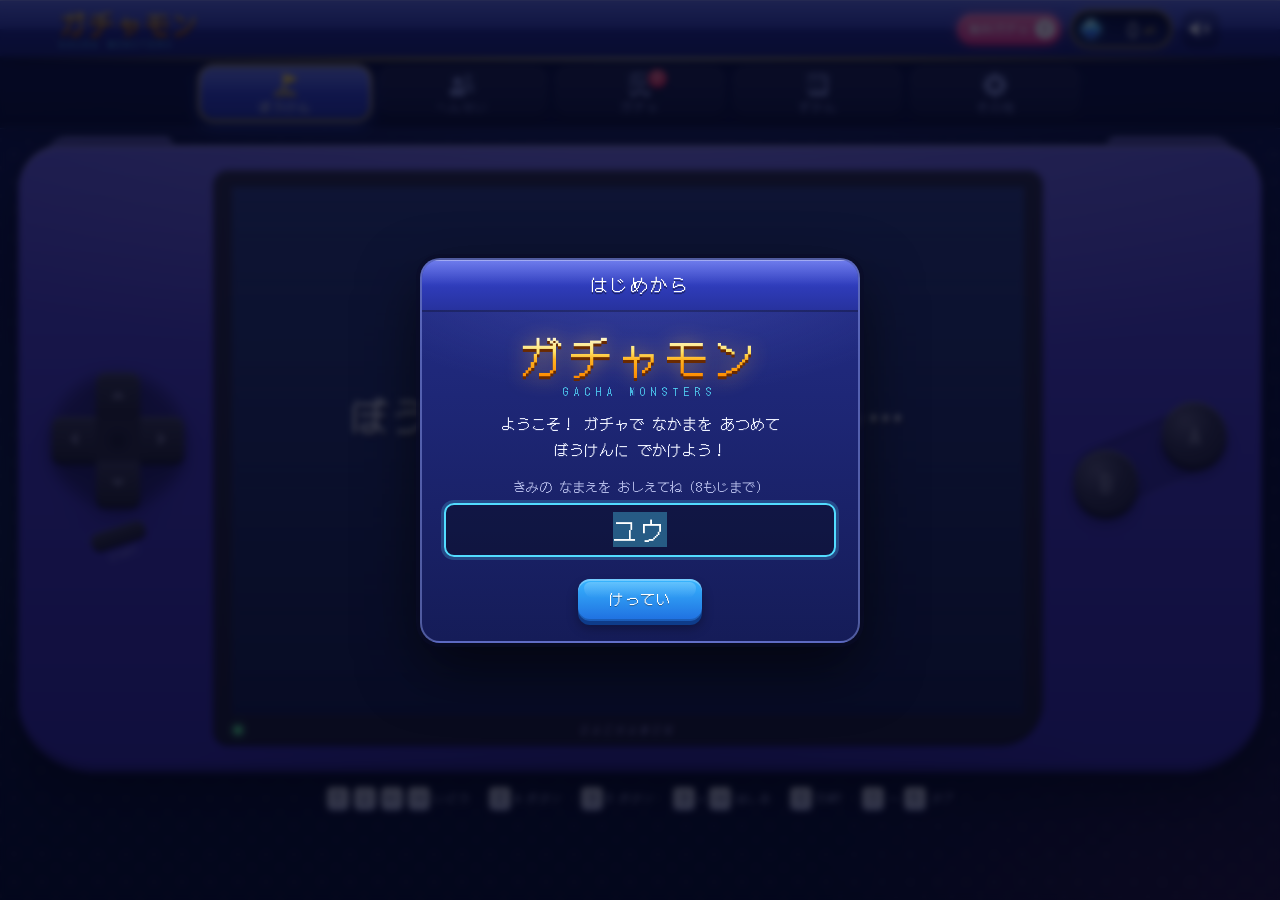
==== index.html @ e8685b11 "Add files via upload" ====
<!DOCTYPE html>
<html lang="ja">
<head>
  <meta charset="UTF-8">
  <meta name="viewport" content="width=device-width, initial-scale=1, viewport-fit=cover">
  <meta name="theme-color" content="#1a1f66">
  <title>FEVER BATTLE</title>
  <link rel="preconnect" href="https://fonts.googleapis.com">
  <link rel="preconnect" href="https://fonts.gstatic.com" crossorigin>
  <link rel="stylesheet" href="https://fonts.googleapis.com/css2?family=DotGothic16&display=swap">
  <link rel="stylesheet" href="css/base.css">
  <link rel="stylesheet" href="css/field.css">
  <link rel="stylesheet" href="css/battle.css">
  <link rel="stylesheet" href="css/gacha.css">
  <link rel="stylesheet" href="css/party.css">
  <link rel="stylesheet" href="css/dex.css">
</head>
<body>
  <div id="app">
    <!-- トップバー -->
    <header id="topbar">
      <div class="tb-logo">
        <span id="tb-title" class="tb-title">FEVER BATTLE</span>
        <span id="tb-sub" class="tb-sub"></span>
      </div>
      <div class="tb-right">
        <button id="tb-free" class="tb-free" type="button" title="無料ガチャの残り回数" hidden>無料ガチャ<b>0</b></button>
        <button id="tb-points" class="pt-pill" type="button" title="所持ポイント">
          <span class="pt-gem" aria-hidden="true"></span>
          <span class="pt-value">0</span>
          <span class="pt-unit">pt</span>
        </button>
        <button id="tb-sound" class="tb-icon-btn" type="button" title="サウンド" aria-label="サウンド"></button>
      </div>
    </header>

    <!-- タブバー -->
    <nav id="tabbar" role="tablist" aria-label="メニュー">
      <button class="tab-btn" type="button" role="tab" data-tab="adventure"><span class="tab-icon"></span><span class="tab-label">ぼうけん</span><span class="tab-badge" hidden></span></button>
      <button class="tab-btn" type="button" role="tab" data-tab="party"><span class="tab-icon"></span><span class="tab-label">へんせい</span><span class="tab-badge" hidden></span></button>
      <button class="tab-btn" type="button" role="tab" data-tab="gacha"><span class="tab-icon"></span><span class="tab-label">ガチャ</span><span class="tab-badge" hidden></span></button>
      <button class="tab-btn" type="button" role="tab" data-tab="dex"><span class="tab-icon"></span><span class="tab-label">ずかん</span><span class="tab-badge" hidden></span></button>
      <button class="tab-btn" type="button" role="tab" data-tab="settings"><span class="tab-icon"></span><span class="tab-label">その他</span><span class="tab-badge" hidden></span></button>
    </nav>

    <!-- タブパネル -->
    <main id="tabs">
      <section id="tab-adventure" class="tab-panel" data-tab="adventure" role="tabpanel" hidden>
        <div id="gba" class="gba-wide">
          <div id="screen-wrap">
            <div id="screen">
              <canvas id="field-canvas" width="240" height="160"></canvas>
              <div id="field-layer"></div>
              <div id="battle-layer" hidden></div>
              <div id="dialog-layer"></div>
              <div id="fx-layer"></div>
            </div>
          </div>
          <div id="pad">
            <div class="pad-left">
              <div class="dpad">
                <button type="button" class="dpad-btn dpad-up" data-action="up" tabindex="-1" aria-label="上"></button>
                <button type="button" class="dpad-btn dpad-left" data-action="left" tabindex="-1" aria-label="左"></button>
                <span class="dpad-center" aria-hidden="true"></span>
                <button type="button" class="dpad-btn dpad-right" data-action="right" tabindex="-1" aria-label="右"></button>
                <button type="button" class="dpad-btn dpad-down" data-action="down" tabindex="-1" aria-label="下"></button>
              </div>
              <div class="ss-buttons">
                <button type="button" class="ss-btn" data-action="start" tabindex="-1" aria-label="START"><span>START</span></button>
              </div>
            </div>
            <div class="pad-right">
              <div class="ab-buttons">
                <button type="button" class="ab-btn ab-b" data-action="b" tabindex="-1" aria-label="B">B</button>
                <button type="button" class="ab-btn ab-a" data-action="a" tabindex="-1" aria-label="A">A</button>
              </div>
            </div>
          </div>
        </div>
        <div id="gba-hint" class="gba-hint">
          <span><kbd>↑</kbd><kbd>↓</kbd><kbd>←</kbd><kbd>→</kbd> いどう</span>
          <span><kbd>Z</kbd> A ボタン</span>
          <span><kbd>X</kbd> B ボタン</span>
          <span><kbd>X</kbd>+<kbd>→</kbd> はしる</span>
          <span><kbd>C</kbd> START</span>
          <span><kbd>1</kbd>〜<kbd>5</kbd> タブ</span>
        </div>
      </section>
      <section id="tab-party" class="tab-panel" data-tab="party" role="tabpanel" hidden></section>
      <section id="tab-gacha" class="tab-panel" data-tab="gacha" role="tabpanel" hidden></section>
      <section id="tab-dex" class="tab-panel" data-tab="dex" role="tabpanel" hidden></section>
      <section id="tab-settings" class="tab-panel" data-tab="settings" role="tabpanel" hidden></section>
    </main>
  </div>

  <div id="modal-root"></div>
  <div id="toast-root" aria-live="polite"></div>
  <noscript><p class="noscript">このゲームを あそぶには JavaScript を ゆうこうに してください。</p></noscript>

  <script src="data/config.js"></script>
  <script src="data/tiles.js"></script>
  <script src="data/types.js"></script>
  <script src="data/moves.js"></script>
  <script src="data/monsters.js"></script>
  <script src="data/gacha.js"></script>
  <script src="data/trainers.js"></script>
  <script src="data/maps.js"></script>
  <script src="js/core/util.js"></script>
  <script src="js/core/events.js"></script>
  <script src="js/core/data.js"></script>
  <script src="js/core/monster.js"></script>
  <script src="js/core/state.js"></script>
  <script src="js/core/input.js"></script>
  <script src="js/core/audio.js"></script>
  <script src="js/core/ui.js"></script>
  <script src="js/core/dialog.js"></script>
  <script src="js/gfx/sprites.js"></script>
  <script src="js/gfx/tiles.js"></script>
  <script src="js/field/field.js"></script>
  <script src="js/battle/engine.js"></script>
  <script src="js/battle/battle.js"></script>
  <script src="js/gacha/gacha.js"></script>
  <script src="js/tabs/gacha.js"></script>
  <script src="js/tabs/party.js"></script>
  <script src="js/tabs/dex.js"></script>
  <script src="js/tabs/settings.js"></script>
  <script src="js/main.js"></script>
</body>
</html>
---- css/base.css ----
/* =====================================================================
   base.css — 全体レイアウト・トップバー・タブ・共通UI部品・GBA画面・メッセージ窓
   ---------------------------------------------------------------------
   他モジュール向けの共通クラス:
     .btn (.btn-primary / .btn-gold / .btn-danger / .btn-sm / .btn-lg / .btn-block / :disabled)
     .panel  .card  .section-title  .sub-title  .muted  .small  .center
     .btn-row (.wrap)  .row  .chip (.chip-ok / .chip-warn / .chip-danger)
     .segmented > .seg-btn(.is-active)  .toggle(.is-on) > .toggle-knob  .range  .input  .textarea
     .rarity-badge  .type-badge  .stars  .hp-bar  .mcard (ui.monsterCard)
     .grid-cards … カードを自動で並べるグリッド
   色トークンは :root の CSS 変数を参照してください。
   ===================================================================== */

:root {
  --font: 'DotGothic16', 'MS Gothic', 'Osaka-mono', monospace;
  --bg-0: #070b26;
  --bg-1: #0e1442;
  --bg-2: #18206a;
  --surface: rgba(28, 37, 110, 0.74);
  --surface-2: rgba(18, 24, 78, 0.82);
  --surface-hi: rgba(255, 255, 255, 0.06);
  --line: rgba(138, 156, 255, 0.22);
  --line-strong: rgba(160, 176, 255, 0.45);
  --text: #eef1ff;
  --text-dim: #b6bdea;
  --text-mute: #7f89c6;
  --gold: #ffd84d;
  --gold-2: #ffa51f;
  --cyan: #52dcff;
  --blue: #3a7bff;
  --indigo: #4b55e0;
  --pink: #ff5fa8;
  --green: #3ee08f;
  --red: #ff4f6d;
  --orange: #ff9a3c;
  --radius: 16px;
  --radius-sm: 10px;
  --shadow: 0 10px 28px rgba(0, 0, 0, 0.38);
  --topbar-h: 58px;
  --tabbar-h: 64px;
  --screen-scale: 1;
  --rainbow: linear-gradient(90deg, #ff4d6d, #ffae3a, #ffe45c, #4ef08a, #4fd8ff, #7a6bff, #ff5fd0, #ff4d6d);
  color-scheme: dark;
}

*, *::before, *::after { box-sizing: border-box; }
[hidden] { display: none !important; }

html { -webkit-text-size-adjust: 100%; }
html, body { margin: 0; min-height: 100%; }
body {
  font-family: var(--font);
  font-size: 15px;
  line-height: 1.5;
  color: var(--text);
  background-color: var(--bg-1);
  background-image:
    radial-gradient(1100px 560px at 50% -12%, rgba(104, 110, 255, 0.34), transparent 62%),
    radial-gradient(760px 480px at 100% 105%, rgba(236, 72, 153, 0.13), transparent 62%),
    radial-gradient(600px 420px at -5% 60%, rgba(82, 220, 255, 0.08), transparent 60%),
    url("data:image/svg+xml,%3Csvg xmlns='http://www.w3.org/2000/svg' width='28' height='28'%3E%3Cpath d='M14 10l4 4-4 4-4-4z' fill='%23ffffff' fill-opacity='0.045'/%3E%3Cpath d='M0 0h2v2H0zM28 0h-2v2h2zM0 28h2v-2H0zM28 28h-2v-2h2z' fill='%23ffffff' fill-opacity='0.03'/%3E%3C/svg%3E"),
    linear-gradient(180deg, #121a52 0%, #0b1036 55%, var(--bg-0) 100%);
  background-attachment: fixed;
  -webkit-font-smoothing: antialiased;
  overflow-x: hidden;
}
button, input, select, textarea { font: inherit; color: inherit; }
a { color: var(--cyan); }
::selection { background: rgba(82, 220, 255, 0.35); }
::-webkit-scrollbar { width: 10px; height: 10px; }
::-webkit-scrollbar-track { background: rgba(0, 0, 0, 0.2); }
::-webkit-scrollbar-thumb { background: rgba(140, 156, 255, 0.35); border-radius: 6px; border: 2px solid transparent; background-clip: padding-box; }

#app { min-height: 100vh; display: flex; flex-direction: column; }
#tabs { flex: 1; }

/* ---------------------------------------------------------------- トップバー */
#topbar {
  position: sticky;
  top: 0;
  z-index: 60;
  display: flex;
  align-items: center;
  justify-content: space-between;
  gap: 12px;
  height: var(--topbar-h);
  padding: 0 max(14px, calc(50% - 580px));
  background:
    linear-gradient(180deg, rgba(255, 255, 255, 0.16) 0%, rgba(255, 255, 255, 0.04) 49%, rgba(0, 0, 0, 0) 51%),
    linear-gradient(180deg, #3f4fd8 0%, #2c36a6 50%, #1f2686 51%, #191f6c 100%);
  box-shadow: inset 0 1px 0 rgba(255, 255, 255, 0.35), inset 0 -2px 0 rgba(0, 0, 0, 0.3), 0 4px 18px rgba(0, 0, 0, 0.45);
}
#topbar::after {
  content: '';
  position: absolute;
  left: 0; right: 0; bottom: -2px;
  height: 2px;
  background: linear-gradient(90deg, transparent, rgba(255, 216, 77, 0.85) 30%, rgba(255, 240, 180, 1) 50%, rgba(255, 216, 77, 0.85) 70%, transparent);
}
.tb-logo { display: flex; flex-direction: column; line-height: 1; user-select: none; }
.tb-title {
  font-size: 26px;
  letter-spacing: 2px;
  background: linear-gradient(180deg, #fffbe6 0%, #ffe46b 40%, #ffb321 58%, #ff8a00 100%);
  -webkit-background-clip: text;
  background-clip: text;
  color: transparent;
  filter: drop-shadow(0 2px 0 #6a2a00) drop-shadow(0 0 1px #2a1000);
}
.tb-sub { margin-top: 4px; font-size: 9px; letter-spacing: 4px; color: var(--cyan); opacity: 0.9; }
.tb-right { display: flex; align-items: center; gap: 10px; }
.tb-logo { position: relative; }
body.has-overrides .tb-logo::after {
  content: 'データ上書き中';
  position: absolute;
  left: calc(100% + 10px);
  top: 50%;
  transform: translateY(-50%);
  padding: 2px 8px;
  border-radius: 999px;
  font-size: 10px;
  letter-spacing: 0;
  white-space: nowrap;
  color: #ffd694;
  background: rgba(255, 170, 40, 0.18);
  border: 1px solid rgba(255, 170, 40, 0.55);
}

.pt-pill {
  position: relative;
  display: inline-flex;
  align-items: center;
  gap: 6px;
  height: 38px;
  padding: 0 14px 0 6px;
  border-radius: 999px;
  border: 2px solid rgba(255, 216, 77, 0.6);
  background: linear-gradient(180deg, #0a0f34, #161e5c);
  box-shadow: inset 0 2px 6px rgba(0, 0, 0, 0.6), 0 0 0 1px rgba(0, 0, 0, 0.45), 0 0 14px rgba(255, 216, 77, 0.18);
  color: #fff;
  cursor: pointer;
}
.pt-pill:hover { border-color: rgba(255, 230, 130, 0.9); }
.pt-gem { position: relative; display: inline-block; width: 24px; height: 24px; flex: none; }
.pt-gem::before {
  content: '';
  position: absolute;
  inset: 4px;
  transform: rotate(45deg);
  border-radius: 3px;
  background: linear-gradient(135deg, #d8f9ff 0%, #52dcff 38%, #2a6bff 72%, #1a36a0 100%);
  box-shadow: 0 0 9px rgba(82, 220, 255, 0.75), inset 0 0 0 1px rgba(255, 255, 255, 0.55);
}
.pt-gem::after {
  content: '';
  position: absolute;
  left: 8px; top: 7px;
  width: 4px; height: 4px;
  background: #fff;
  border-radius: 1px;
  opacity: 0.9;
}
.pt-gem.big { width: 40px; height: 40px; }
.pt-gem.big::before { inset: 7px; }
.pt-gem.big::after { left: 13px; top: 12px; width: 6px; height: 6px; }
.pt-value { font-size: 19px; min-width: 3ch; text-align: right; letter-spacing: 1px; font-variant-numeric: tabular-nums; text-shadow: 0 1px 0 rgba(0, 0, 0, 0.6); }
.pt-unit { font-size: 11px; color: var(--gold); }
.pt-pill.is-pop { animation: ptPop 0.5s ease-out; }
.pt-pill.is-pop .pt-gem::before { animation: gemFlash 0.7s ease-out; }
.pt-pill.is-drop { animation: ptDrop 0.4s ease-out; }
.pt-float {
  position: absolute;
  right: 12px;
  top: 100%;
  font-size: 16px;
  white-space: nowrap;
  pointer-events: none;
  text-shadow: 0 2px 0 rgba(0, 0, 0, 0.7), 0 0 6px rgba(0, 0, 0, 0.5);
  animation: ptFloat 1.15s ease-out forwards;
}
.pt-float.is-plus { color: var(--gold); }
.pt-float.is-minus { color: #ff97aa; }
@keyframes ptPop { 0% { transform: scale(1); } 28% { transform: scale(1.16); } 58% { transform: scale(0.96); } 100% { transform: scale(1); } }
@keyframes ptDrop { 0%, 100% { transform: translateX(0); } 25% { transform: translateX(-3px); } 50% { transform: translateX(3px); } 75% { transform: translateX(-2px); } }
@keyframes gemFlash { 0% { filter: brightness(1); } 30% { filter: brightness(2.2); } 100% { filter: brightness(1); } }
@keyframes ptFloat {
  0% { opacity: 0; transform: translateY(-6px) scale(0.8); }
  15% { opacity: 1; transform: translateY(2px) scale(1.12); }
  70% { opacity: 1; }
  100% { opacity: 0; transform: translateY(20px) scale(1); }
}

.tb-free {
  display: inline-flex;
  align-items: center;
  gap: 6px;
  height: 30px;
  padding: 0 6px 0 12px;
  border: 0;
  border-radius: 999px;
  font-size: 12px;
  color: #fff;
  cursor: pointer;
  background: linear-gradient(180deg, #ff7eb6, #e8338a);
  box-shadow: inset 0 1px 0 rgba(255, 255, 255, 0.45), 0 2px 0 #8a1450, 0 0 12px rgba(255, 95, 168, 0.5);
  animation: freeGlow 1.8s ease-in-out infinite;
}
.tb-free b {
  display: inline-grid;
  place-items: center;
  min-width: 20px;
  height: 20px;
  padding: 0 4px;
  border-radius: 10px;
  background: #fff;
  color: #d0206e;
  font-weight: normal;
}
@keyframes freeGlow { 0%, 100% { box-shadow: inset 0 1px 0 rgba(255, 255, 255, 0.45), 0 2px 0 #8a1450, 0 0 8px rgba(255, 95, 168, 0.35); } 50% { box-shadow: inset 0 1px 0 rgba(255, 255, 255, 0.45), 0 2px 0 #8a1450, 0 0 18px rgba(255, 95, 168, 0.8); } }

.tb-icon-btn {
  display: inline-grid;
  place-items: center;
  width: 38px;
  height: 38px;
  border: 0;
  border-radius: 12px;
  cursor: pointer;
  color: #fff;
  background: rgba(0, 0, 0, 0.25);
  box-shadow: inset 0 1px 0 rgba(255, 255, 255, 0.15), inset 0 -2px 0 rgba(0, 0, 0, 0.25);
}
.tb-icon-btn:hover { background: rgba(255, 255, 255, 0.12); }
.tb-icon-btn .px-icon { width: 22px; height: 16px; }
.tb-icon-btn.is-off { color: var(--text-mute); }

.px-icon { display: block; image-rendering: pixelated; }

/* ---------------------------------------------------------------- タブバー */
#tabbar {
  position: sticky;
  top: var(--topbar-h);
  z-index: 55;
  display: grid;
  grid-template-columns: repeat(5, 1fr);
  gap: 8px;
  padding: 8px max(12px, calc(50% - 440px));
  background: linear-gradient(180deg, rgba(14, 19, 66, 0.97), rgba(9, 13, 46, 0.97));
  border-bottom: 1px solid var(--line);
  box-shadow: 0 6px 16px rgba(0, 0, 0, 0.25);
}
.tab-btn {
  position: relative;
  display: flex;
  flex-direction: column;
  align-items: center;
  justify-content: center;
  gap: 4px;
  height: 54px;
  border: 0;
  border-radius: 14px;
  color: var(--text-mute);
  cursor: pointer;
  background: linear-gradient(180deg, rgba(255, 255, 255, 0.07), rgba(255, 255, 255, 0.02));
  box-shadow: inset 0 1px 0 rgba(255, 255, 255, 0.08), inset 0 -3px 0 rgba(0, 0, 0, 0.28);
  transition: color 0.15s, background 0.15s, transform 0.1s, filter 0.2s;
  -webkit-tap-highlight-color: transparent;
}
.tab-btn:hover { color: var(--text-dim); background: linear-gradient(180deg, rgba(255, 255, 255, 0.12), rgba(255, 255, 255, 0.04)); }
.tab-btn:active { transform: translateY(1px); }
.tab-icon { display: block; height: 24px; }
.tab-btn .px-icon { width: 24px; height: 24px; }
.tab-label { font-size: 12px; letter-spacing: 1px; line-height: 1; }
.tab-btn.is-active {
  color: #fff;
  background:
    linear-gradient(180deg, rgba(255, 255, 255, 0.22) 0%, rgba(255, 255, 255, 0) 50%),
    linear-gradient(180deg, #5063f4 0%, #3140c6 55%, #2533a6 100%);
  box-shadow: inset 0 1px 0 rgba(255, 255, 255, 0.45), inset 0 -3px 0 rgba(0, 0, 30, 0.35), 0 0 0 2px rgba(255, 216, 77, 0.85), 0 6px 16px rgba(58, 90, 255, 0.45);
}
.tab-btn.is-active .px-icon { color: var(--gold); filter: drop-shadow(0 1px 0 rgba(0, 0, 0, 0.55)); animation: iconHop 0.35s ease-out; }
.tab-btn.is-active .tab-label { text-shadow: 0 1px 0 rgba(0, 0, 0, 0.5); }
@keyframes iconHop { 0% { transform: translateY(0); } 40% { transform: translateY(-4px); } 100% { transform: translateY(0); } }
.tab-badge {
  position: absolute;
  top: 3px;
  left: calc(50% + 8px);
  min-width: 19px;
  height: 19px;
  padding: 0 5px;
  border-radius: 10px;
  font-size: 11px;
  line-height: 19px;
  text-align: center;
  color: #fff;
  background: linear-gradient(180deg, #ff6582, #e0204a);
  box-shadow: 0 0 0 2px #0d1140, 0 2px 6px rgba(0, 0, 0, 0.4);
  animation: badgeBounce 2s ease-in-out infinite;
}
@keyframes badgeBounce { 0%, 80%, 100% { transform: translateY(0); } 88% { transform: translateY(-3px); } 94% { transform: translateY(0); } }
.tab-btn.is-locked { filter: grayscale(1) brightness(0.65); opacity: 0.5; cursor: not-allowed; }
.tab-btn.is-locked:active { transform: none; }

/* ---------------------------------------------------------------- タブパネル */
.tab-panel {
  width: 100%;
  max-width: 1180px;
  margin: 0 auto;
  padding: 18px 16px 32px;
}
.tab-panel.is-active { animation: panelIn 0.22s ease-out; }
@keyframes panelIn { from { opacity: 0; } to { opacity: 1; } }
#tab-adventure { max-width: 1680px; padding-top: 16px; padding-bottom: 12px; display: flex; flex-direction: column; align-items: center; }

.coming-soon {
  display: flex;
  flex-direction: column;
  align-items: center;
  gap: 10px;
  padding: 64px 20px;
  text-align: center;
  color: var(--text-dim);
  border: 2px dashed var(--line);
  border-radius: var(--radius);
  background: rgba(255, 255, 255, 0.03);
}
.coming-soon b { font-size: 18px; font-weight: normal; color: var(--text); }
.coming-soon-icon .px-icon { width: 52px; height: 48px; color: var(--text-mute); animation: iconHop 1.6s ease-in-out infinite; }

/* ---------------------------------------------------------------- GBA 本体 */
#gba {
  --bz-t: 16px;
  --bz-x: 18px;
  --bz-b: 30px;
  position: relative;
  display: grid;
  width: max-content;
  margin: 0 auto;
  user-select: none;
  -webkit-user-select: none;
  touch-action: manipulation;
  background:
    radial-gradient(140% 90% at 50% -12%, rgba(255, 255, 255, 0.24), transparent 55%),
    radial-gradient(60% 40% at 50% 110%, rgba(0, 0, 0, 0.25), transparent 70%),
    linear-gradient(180deg, #5b50d8 0%, #4436b8 48%, #33279a 100%);
  box-shadow:
    inset 0 3px 0 rgba(255, 255, 255, 0.3),
    inset 0 -8px 0 rgba(0, 0, 0, 0.22),
    inset 0 0 0 2px rgba(0, 0, 0, 0.16),
    0 22px 50px rgba(0, 0, 0, 0.5),
    0 0 0 3px rgba(10, 8, 40, 0.55);
}
#gba.gba-wide {
  grid-template-columns: auto auto auto;
  grid-template-areas: 'left screen right';
  align-items: center;
  column-gap: 30px;
  padding: 26px 34px 28px;
  border-radius: 44px 44px 80px 80px / 44px 44px 70px 70px;
}
#gba.gba-wide #pad { display: contents; }
#gba.gba-wide #screen-wrap { grid-area: screen; }
#gba.gba-wide .pad-left { grid-area: left; }
#gba.gba-wide .pad-right { grid-area: right; }
#gba.gba-wide::before,
#gba.gba-wide::after {
  content: '';
  position: absolute;
  top: -8px;
  width: 130px;
  height: 26px;
  z-index: -1;
  background: linear-gradient(180deg, #7068e0, #3a2fa0);
  box-shadow: inset 0 2px 0 rgba(255, 255, 255, 0.35);
}
#gba.gba-wide::before { left: 26px; border-radius: 34px 14px 4px 4px; }
#gba.gba-wide::after { right: 26px; border-radius: 14px 34px 4px 4px; }

#gba.gba-narrow {
  grid-template-columns: auto;
  row-gap: 14px;
  padding: 14px 14px 20px;
  border-radius: 22px 22px 52px 22px;
}
#gba.gba-narrow #pad { display: flex; align-items: center; justify-content: space-between; padding: 2px 6px 0; }
#gba.gba-narrow .pad-left { display: flex; flex-direction: column; align-items: center; }

.pad-left { display: flex; flex-direction: column; align-items: center; }
.pad-right { display: flex; align-items: center; justify-content: center; }

/* 十字キー */
.dpad {
  position: relative;
  width: 132px;
  height: 132px;
  filter: drop-shadow(0 4px 0 #17142a) drop-shadow(0 8px 10px rgba(0, 0, 0, 0.3));
}
.dpad::before {
  content: '';
  position: absolute;
  inset: -8px;
  border-radius: 50%;
  background: radial-gradient(circle, rgba(0, 0, 0, 0.18) 55%, transparent 72%);
  z-index: -1;
}
.dpad-btn,
.dpad-center {
  position: absolute;
  width: 44px;
  height: 44px;
  padding: 0;
  border: 0;
  background: linear-gradient(180deg, #3d3a50, #26232f);
}
.dpad-btn { cursor: pointer; -webkit-tap-highlight-color: transparent; }
.dpad-up { left: 44px; top: 0; border-radius: 9px 9px 0 0; box-shadow: inset 0 2px 0 rgba(255, 255, 255, 0.14); }
.dpad-down { left: 44px; bottom: 0; border-radius: 0 0 9px 9px; }
.dpad-left { left: 0; top: 44px; border-radius: 9px 0 0 9px; box-shadow: inset 0 2px 0 rgba(255, 255, 255, 0.14); }
.dpad-right { right: 0; top: 44px; border-radius: 0 9px 9px 0; box-shadow: inset 0 2px 0 rgba(255, 255, 255, 0.14); }
.dpad-center { left: 44px; top: 44px; background: #2b2837; }
.dpad-center::after {
  content: '';
  position: absolute;
  inset: 11px;
  border-radius: 50%;
  background: radial-gradient(circle at 50% 60%, #1c1a26, #2f2c3d);
}
.dpad-btn::after {
  content: '';
  position: absolute;
  left: 50%;
  top: 50%;
  width: 0;
  height: 0;
  border: 7px solid transparent;
}
.dpad-up::after { border-bottom-color: #77738f; transform: translate(-50%, -75%); }
.dpad-down::after { border-top-color: #77738f; transform: translate(-50%, -25%); }
.dpad-left::after { border-right-color: #77738f; transform: translate(-75%, -50%); }
.dpad-right::after { border-left-color: #77738f; transform: translate(-25%, -50%); }
.dpad-btn.is-pressed,
.dpad-btn:active { background: linear-gradient(180deg, #1f1c28, #2a2735); }
.dpad-up.is-pressed::after, .dpad-up:active::after { border-bottom-color: var(--gold); }
.dpad-down.is-pressed::after, .dpad-down:active::after { border-top-color: var(--gold); }
.dpad-left.is-pressed::after, .dpad-left:active::after { border-right-color: var(--gold); }
.dpad-right.is-pressed::after, .dpad-right:active::after { border-left-color: var(--gold); }

/* A / B ボタン */
.ab-buttons { position: relative; width: 156px; height: 124px; }
.ab-buttons::before {
  content: '';
  position: absolute;
  left: -4px;
  right: -4px;
  top: 30px;
  height: 64px;
  border-radius: 40px;
  background: rgba(0, 0, 0, 0.16);
  box-shadow: inset 0 2px 4px rgba(0, 0, 0, 0.25), 0 1px 0 rgba(255, 255, 255, 0.12);
  transform: rotate(-24deg);
}
.ab-btn {
  position: absolute;
  width: 64px;
  height: 64px;
  border: 0;
  border-radius: 50%;
  cursor: pointer;
  font-size: 22px;
  color: rgba(230, 226, 255, 0.72);
  text-shadow: 0 -1px 0 rgba(0, 0, 0, 0.5);
  background: radial-gradient(circle at 36% 30%, #5f5b78 0%, #37344e 44%, #221f32 100%);
  box-shadow: 0 5px 0 #15121f, 0 9px 14px rgba(0, 0, 0, 0.38), inset 0 2px 1px rgba(255, 255, 255, 0.25);
  transition: transform 0.05s, box-shadow 0.05s;
  -webkit-tap-highlight-color: transparent;
}
.ab-a { right: 2px; top: 6px; }
.ab-b { left: 2px; bottom: 6px; }
.ab-btn.is-pressed,
.ab-btn:active { transform: translateY(4px); box-shadow: 0 1px 0 #15121f, 0 3px 6px rgba(0, 0, 0, 0.35), inset 0 2px 1px rgba(255, 255, 255, 0.15); color: var(--gold); }

/* START */
.ss-buttons { display: flex; justify-content: center; margin-top: 22px; }
.ss-btn {
  position: relative;
  width: 56px;
  height: 16px;
  padding: 0;
  border: 0;
  border-radius: 8px;
  cursor: pointer;
  background: linear-gradient(180deg, #3d3a50, #26232f);
  box-shadow: 0 3px 0 #15121f, inset 0 1px 0 rgba(255, 255, 255, 0.15);
  transform: rotate(-18deg);
}
.ss-btn span {
  position: absolute;
  left: 50%;
  top: 19px;
  transform: translateX(-50%);
  font-size: 10px;
  letter-spacing: 1px;
  color: rgba(230, 226, 255, 0.55);
}
.ss-btn.is-pressed, .ss-btn:active { transform: rotate(-18deg) translateY(2px); box-shadow: 0 1px 0 #15121f; }

/* 画面ベゼル */
#screen-wrap {
  position: relative;
  box-sizing: content-box;
  width: calc(720px * var(--screen-scale));
  height: calc(480px * var(--screen-scale));
  padding: var(--bz-t) var(--bz-x) var(--bz-b);
  overflow: hidden;
  border-radius: 14px 14px 42px 14px;
  background: linear-gradient(180deg, #2b2942, #1b192b);
  box-shadow: inset 0 2px 0 rgba(255, 255, 255, 0.09), inset 0 -2px 0 rgba(0, 0, 0, 0.4), 0 0 0 2px rgba(0, 0, 0, 0.35);
}
#screen-wrap::before {
  content: '';
  position: absolute;
  left: 20px;
  bottom: 11px;
  width: 8px;
  height: 8px;
  border-radius: 50%;
  background: #5cf08c;
  box-shadow: 0 0 6px #5cf08c, 0 0 12px rgba(92, 240, 140, 0.5);
}
#screen-wrap::after {
  content: 'GACHAMON';
  position: absolute;
  left: 0;
  right: 0;
  bottom: 6px;
  text-align: center;
  font-size: 13px;
  letter-spacing: 5px;
  font-style: italic;
  color: #8f89c9;
  pointer-events: none;
}

#screen {
  position: absolute;
  left: var(--bz-x);
  top: var(--bz-t);
  width: 720px;
  height: 480px;
  overflow: hidden;
  transform: scale(var(--screen-scale));
  transform-origin: 0 0;
  background: #000;
  color: #fff;
  font-family: var(--font);
  font-size: 32px;
  line-height: 48px;
  image-rendering: pixelated;
}
#screen canvas, #screen img { image-rendering: pixelated; }
#field-canvas { position: absolute; left: 0; top: 0; width: 720px; height: 480px; display: block; }
#field-layer { position: absolute; inset: 0; z-index: 10; pointer-events: none; }
#field-layer > * { pointer-events: auto; }
#battle-layer { position: absolute; inset: 0; z-index: 20; }
#dialog-layer { position: absolute; inset: 0; z-index: 30; pointer-events: none; }
#fx-layer { position: absolute; inset: 0; z-index: 40; pointer-events: none; }

.screen-placeholder {
  position: absolute;
  inset: 0;
  display: flex;
  flex-direction: column;
  align-items: center;
  justify-content: center;
  gap: 18px;
  font-size: 36px;
  color: #f8f8f8;
  background:
    repeating-linear-gradient(0deg, rgba(255, 255, 255, 0.04) 0 3px, transparent 3px 6px),
    linear-gradient(180deg, #283878, #101840);
  text-shadow: 3px 3px 0 #202040;
}
.screen-placeholder b { font-weight: normal; }
.screen-placeholder span { font-size: 24px; color: var(--gold); animation: blink 1s steps(2) infinite; }

/* キー操作ヒント */
.gba-hint {
  display: flex;
  flex-wrap: wrap;
  justify-content: center;
  gap: 6px 18px;
  margin-top: 14px;
  font-size: 12px;
  color: var(--text-dim);
}
.gba-hint span { display: inline-flex; align-items: center; gap: 3px; }
#gba.gba-narrow + .gba-hint { display: none; }

kbd {
  display: inline-grid;
  place-items: center;
  min-width: 22px;
  height: 22px;
  padding: 0 5px;
  margin: 0 1px;
  border-radius: 5px;
  font: inherit;
  font-size: 12px;
  line-height: 1;
  color: #202858;
  background: linear-gradient(180deg, #f6f7ff, #c8cce8);
  box-shadow: 0 2px 0 #7a82b8, inset 0 1px 0 #fff;
}

/* ---------------------------------------------------------------- メッセージウィンドウ（#screen 内 720x480 座標） */
.dlg-box {
  position: absolute;
  left: 6px;
  right: 6px;
  bottom: 6px;
  height: 138px;
  pointer-events: auto;
  cursor: pointer;
  font-family: var(--font);
  font-size: 32px;
  line-height: 48px;
}
.dlg-box[style*='width'] { right: auto; }
.dlg-text {
  position: absolute;
  inset: 0;
  padding: 15px 42px 0 36px;
  white-space: pre;
  overflow: hidden;
}
.dlg-arrow {
  position: absolute;
  right: 21px;
  bottom: 15px;
  width: 0;
  height: 0;
  border-left: 12px solid transparent;
  border-right: 12px solid transparent;
  border-top: 12px solid #e04848;
  animation: dlgArrow 0.8s steps(1) infinite;
}
@keyframes dlgArrow {
  0% { transform: translateY(0); opacity: 1; }
  40% { transform: translateY(6px); opacity: 1; }
  75% { transform: translateY(6px); opacity: 0.15; }
}

/* field: R/S 風の白地 + 青の二重枠 */
.dlg-field {
  background: #f8f8f8;
  border: 6px solid #5898d8;
  border-radius: 15px;
  box-shadow: 0 0 0 3px #283c70, inset 0 0 0 3px #b0dcf8, 0 6px 0 rgba(0, 0, 0, 0.25);
  color: #505058;
}
.dlg-field .dlg-text { color: #505058; text-shadow: 3px 0 0 #d4d4cc, 0 3px 0 #d4d4cc, 3px 3px 0 #d4d4cc; }
.dlg-field .dlg-arrow { filter: drop-shadow(3px 3px 0 #d4d4cc); }

/* battle: 暗めの枠 */
.dlg-battle {
  background: linear-gradient(180deg, #2e4a6a 0%, #213752 100%);
  border: 6px solid #3a4660;
  border-radius: 9px;
  box-shadow: 0 0 0 3px #0e121c, inset 0 0 0 3px #d8a850, inset 0 0 0 6px #1a2638;
  color: #f8f8f8;
}
.dlg-battle .dlg-text { color: #f8f8f8; text-shadow: 3px 0 0 #3a4a5c, 0 3px 0 #3a4a5c, 3px 3px 0 #3a4a5c; }
.dlg-battle .dlg-arrow { border-top-color: #f8f8f8; filter: drop-shadow(3px 3px 0 #3a4a5c); }

/* 選択肢ウィンドウ */
.dlg-choices {
  position: absolute;
  right: 6px;
  bottom: 150px;
  min-width: 204px;
  padding: 12px 36px 12px 18px;
  pointer-events: auto;
  font-family: var(--font);
  font-size: 32px;
  line-height: 48px;
  animation: dlgPop 0.12s steps(3);
}
@keyframes dlgPop { from { transform: scale(0.9); opacity: 0.4; } to { transform: none; opacity: 1; } }
.dlg-choice { display: flex; align-items: center; gap: 6px; cursor: pointer; white-space: nowrap; }
.dlg-cursor { position: relative; flex: none; width: 27px; height: 48px; font-size: 0; color: transparent; }
.dlg-choice.is-active .dlg-cursor::before {
  content: '';
  position: absolute;
  left: 3px;
  top: 12px;
  border-top: 12px solid transparent;
  border-bottom: 12px solid transparent;
  border-left: 18px solid #505058;
  filter: drop-shadow(3px 3px 0 #d4d4cc);
}
.dlg-choices.dlg-field .dlg-choice-label { color: #505058; text-shadow: 3px 0 0 #d4d4cc, 0 3px 0 #d4d4cc, 3px 3px 0 #d4d4cc; }
.dlg-choices.dlg-battle .dlg-choice-label { color: #f8f8f8; text-shadow: 3px 0 0 #3a4a5c, 0 3px 0 #3a4a5c, 3px 3px 0 #3a4a5c; }
.dlg-choices.dlg-battle .dlg-choice.is-active .dlg-cursor::before { border-left-color: #f8f8f8; filter: drop-shadow(3px 3px 0 #3a4a5c); }

/* ---------------------------------------------------------------- ボタン */
.btn {
  --btn-top: #4a58c8;
  --btn-bot: #2e3896;
  --btn-edge: #19205e;
  --btn-text: #fff;
  position: relative;
  display: inline-flex;
  align-items: center;
  justify-content: center;
  gap: 6px;
  min-height: 42px;
  padding: 8px 18px;
  border: 0;
  border-radius: 12px;
  cursor: pointer;
  color: var(--btn-text);
  text-decoration: none;
  text-align: center;
  line-height: 1.25;
  letter-spacing: 0.5px;
  white-space: nowrap;
  background: linear-gradient(180deg, var(--btn-top), var(--btn-bot));
  box-shadow: inset 0 2px 0 rgba(255, 255, 255, 0.3), inset 0 -2px 0 rgba(0, 0, 0, 0.18), 0 4px 0 var(--btn-edge), 0 7px 12px rgba(0, 0, 0, 0.32);
  text-shadow: 0 1px 0 rgba(0, 0, 0, 0.35);
  transition: transform 0.07s, box-shadow 0.07s, filter 0.15s;
  -webkit-tap-highlight-color: transparent;
  user-select: none;
}
.btn::after {
  content: '';
  position: absolute;
  left: 6px;
  right: 6px;
  top: 3px;
  height: 40%;
  border-radius: 9px 9px 14px 14px;
  background: linear-gradient(180deg, rgba(255, 255, 255, 0.22), rgba(255, 255, 255, 0));
  pointer-events: none;
}
.btn:hover { filter: brightness(1.1); }
.btn:active { transform: translateY(3px); box-shadow: inset 0 2px 0 rgba(255, 255, 255, 0.25), 0 1px 0 var(--btn-edge), 0 2px 6px rgba(0, 0, 0, 0.3); }
.btn:focus-visible { outline: 2px solid rgba(255, 255, 255, 0.7); outline-offset: 3px; }
.btn-primary { --btn-top: #38b6ff; --btn-bot: #1f6fe0; --btn-edge: #0e3c8a; }
.btn-gold { --btn-top: #ffe25c; --btn-bot: #ff9d14; --btn-edge: #a05800; --btn-text: #4a2400; text-shadow: 0 1px 0 rgba(255, 255, 255, 0.45); }
.btn-danger { --btn-top: #ff6b7f; --btn-bot: #d92646; --btn-edge: #7c0f22; }
.btn-ghost { --btn-top: rgba(255, 255, 255, 0.1); --btn-bot: rgba(255, 255, 255, 0.04); --btn-edge: rgba(0, 0, 0, 0.35); }
.btn:disabled,
.btn.disabled,
.btn[aria-disabled='true'] {
  --btn-top: #5a5f80;
  --btn-bot: #41455f;
  --btn-edge: #262839;
  --btn-text: #a4a8c4;
  cursor: not-allowed;
  filter: none;
  transform: none;
  text-shadow: none;
}
.btn:disabled::after, .btn.disabled::after { opacity: 0.3; }
.btn-sm { min-height: 32px; padding: 5px 12px; font-size: 13px; border-radius: 10px; }
.btn-lg { min-height: 54px; padding: 10px 28px; font-size: 18px; border-radius: 14px; }
.btn-block { display: flex; width: 100%; }
.btn-icon { font-size: 1.1em; }

.btn-row { display: flex; flex-wrap: wrap; gap: 10px; align-items: center; margin: 10px 0; }
.btn-row.wrap .btn { flex: 1 1 auto; }
.row { display: flex; gap: 10px; align-items: center; }

/* ---------------------------------------------------------------- パネル・カード */
.panel {
  position: relative;
  padding: 18px;
  border: 1px solid var(--line);
  border-radius: var(--radius);
  background: linear-gradient(180deg, rgba(34, 44, 128, 0.74), rgba(20, 26, 84, 0.8));
  box-shadow: inset 0 1px 0 rgba(255, 255, 255, 0.09), var(--shadow);
}
.card {
  padding: 12px;
  border: 1px solid var(--line);
  border-radius: var(--radius-sm);
  background: rgba(255, 255, 255, 0.045);
}
.section-title {
  display: flex;
  align-items: center;
  gap: 10px;
  margin: 0 0 14px;
  font-size: 17px;
  font-weight: normal;
  letter-spacing: 1px;
  color: #fff;
}
.section-icon {
  display: inline-grid;
  place-items: center;
  width: 28px;
  height: 28px;
  border-radius: 9px;
  font-size: 14px;
  color: #4a2400;
  background: linear-gradient(180deg, #ffe25c, #ff9d14);
  box-shadow: inset 0 1px 0 rgba(255, 255, 255, 0.6), 0 2px 0 #a05800;
}
.sub-title { margin: 16px 0 10px; font-size: 14px; font-weight: normal; color: var(--text-dim); letter-spacing: 1px; }
.muted { color: var(--text-mute); }
.small { font-size: 12px; }
.center { text-align: center; }
.grid-cards { display: grid; grid-template-columns: repeat(auto-fill, minmax(128px, 1fr)); gap: 14px; justify-items: center; }

.chip {
  display: inline-flex;
  align-items: center;
  gap: 4px;
  padding: 3px 10px;
  border-radius: 999px;
  font-size: 12px;
  border: 1px solid var(--line);
  background: rgba(255, 255, 255, 0.07);
  color: var(--text-dim);
}
.chip-ok { color: #a8ffd0; border-color: rgba(62, 224, 143, 0.5); background: rgba(62, 224, 143, 0.14); }
.chip-warn { color: #ffd694; border-color: rgba(255, 170, 40, 0.55); background: rgba(255, 170, 40, 0.16); }
.chip-danger { color: #ffb0bd; border-color: rgba(255, 79, 109, 0.55); background: rgba(255, 79, 109, 0.16); }

/* ---------------------------------------------------------------- フォーム */
.input,
.textarea {
  display: block;
  width: 100%;
  padding: 10px 12px;
  border: 2px solid var(--line-strong);
  border-radius: 10px;
  background: rgba(0, 0, 0, 0.35);
  color: #fff;
  font-size: 16px;
  outline: none;
  transition: border-color 0.15s, box-shadow 0.15s;
}
.input { height: 44px; }
.input:focus, .textarea:focus { border-color: var(--cyan); box-shadow: 0 0 0 3px rgba(82, 220, 255, 0.22); }
.input-lg { height: 54px; font-size: 24px; text-align: center; letter-spacing: 3px; }
.textarea { resize: vertical; min-height: 120px; }
.mono { font-family: Consolas, 'Courier New', monospace; font-size: 12px; line-height: 1.4; }
.field-label { display: block; margin: 14px 0 6px; font-size: 13px; color: var(--text-dim); }
.prompt-body .input { margin-top: 12px; }
.prompt-hint { margin: 8px 0 0; font-size: 12px; color: var(--text-mute); }

.segmented { display: inline-flex; flex: none; padding: 3px; gap: 3px; border-radius: 12px; background: rgba(0, 0, 0, 0.32); box-shadow: inset 0 1px 3px rgba(0, 0, 0, 0.5); }
.seg-btn {
  min-width: 64px;
  height: 34px;
  padding: 0 12px;
  border: 0;
  border-radius: 9px;
  cursor: pointer;
  white-space: nowrap;
  color: var(--text-dim);
  background: transparent;
}
.seg-btn:hover { color: #fff; }
.seg-btn.is-active {
  color: #fff;
  background: linear-gradient(180deg, #38b6ff, #1f6fe0);
  box-shadow: inset 0 1px 0 rgba(255, 255, 255, 0.35), 0 2px 0 #0e3c8a;
}

.toggle {
  position: relative;
  width: 58px;
  height: 32px;
  flex: none;
  border: 0;
  border-radius: 16px;
  cursor: pointer;
  background: #363c6c;
  box-shadow: inset 0 2px 4px rgba(0, 0, 0, 0.5);
  transition: background 0.18s;
}
.toggle-knob {
  position: absolute;
  top: 4px;
  left: 4px;
  width: 24px;
  height: 24px;
  border-radius: 50%;
  background: linear-gradient(180deg, #fff, #d8dcf0);
  box-shadow: 0 2px 4px rgba(0, 0, 0, 0.4);
  transition: transform 0.18s cubic-bezier(0.3, 1.4, 0.5, 1);
}
.toggle.is-on { background: linear-gradient(180deg, #45e89a, #1fae67); }
.toggle.is-on .toggle-knob { transform: translateX(26px); }

.range { width: 100%; accent-color: var(--cyan); cursor: pointer; }
.range:disabled { opacity: 0.4; cursor: not-allowed; }

/* ---------------------------------------------------------------- モーダル */
#modal-root { position: relative; z-index: 1000; }
.modal-backdrop {
  position: fixed;
  inset: 0;
  z-index: 1000;
  display: grid;
  place-items: center;
  padding: 16px;
  background: rgba(4, 6, 26, 0.72);
  backdrop-filter: blur(3px);
  animation: fadeIn 0.18s ease-out;
}
.modal-backdrop.is-closing { animation: fadeOut 0.18s ease-in forwards; pointer-events: none; }
.modal-backdrop.is-closing .modal { animation: modalOut 0.18s ease-in forwards; }
.modal {
  position: relative;
  display: flex;
  flex-direction: column;
  width: min(440px, 100%);
  max-height: calc(100vh - 32px);
  overflow: hidden;
  border: 2px solid rgba(160, 176, 255, 0.42);
  border-radius: 20px;
  background:
    radial-gradient(120% 60% at 50% 0%, rgba(120, 130, 255, 0.25), transparent 60%),
    linear-gradient(180deg, #232d88 0%, #151c58 100%);
  box-shadow: 0 0 0 4px rgba(10, 12, 40, 0.6), 0 24px 60px rgba(0, 0, 0, 0.6), inset 0 1px 0 rgba(255, 255, 255, 0.16);
  animation: modalPop 0.28s cubic-bezier(0.2, 1.4, 0.4, 1);
}
.modal-wide { width: min(760px, 100%); }
.modal-header {
  position: relative;
  display: flex;
  align-items: center;
  justify-content: center;
  min-height: 50px;
  padding: 10px 48px;
  background:
    linear-gradient(180deg, rgba(255, 255, 255, 0.2) 0%, rgba(255, 255, 255, 0) 50%),
    linear-gradient(180deg, #4b5ce8, #2e3bb8 55%, #27329e);
  box-shadow: inset 0 1px 0 rgba(255, 255, 255, 0.35), 0 2px 0 rgba(0, 0, 0, 0.25);
}
.modal-title { margin: 0; font-size: 18px; font-weight: normal; letter-spacing: 2px; color: #fff; text-shadow: 0 2px 0 rgba(0, 0, 0, 0.4); text-align: center; }
.modal-close {
  position: absolute;
  right: 10px;
  top: 50%;
  width: 32px;
  height: 32px;
  transform: translateY(-50%);
  border: 0;
  border-radius: 50%;
  cursor: pointer;
  font-size: 20px;
  line-height: 1;
  color: #fff;
  background: rgba(0, 0, 0, 0.28);
}
.modal-close:hover { background: rgba(0, 0, 0, 0.45); }
.modal-close-float { top: 10px; transform: none; z-index: 2; }
.modal-body { padding: 20px 22px 6px; overflow: auto; }
.modal-text { margin: 0; white-space: pre-wrap; line-height: 1.75; color: var(--text); }
.modal-footer { display: flex; flex-wrap: wrap; justify-content: center; gap: 12px; padding: 16px 22px 20px; }
.modal-footer .btn { min-width: 124px; }
@keyframes fadeIn { from { opacity: 0; } to { opacity: 1; } }
@keyframes fadeOut { from { opacity: 1; } to { opacity: 0; } }
@keyframes modalPop { from { opacity: 0; transform: scale(0.86) translateY(10px); } to { opacity: 1; transform: none; } }
@keyframes modalOut { to { opacity: 0; transform: scale(0.94); } }

/* ニューゲーム・プレゼント・ログボ */
.newgame-body { text-align: center; }
.newgame-logo { display: flex; flex-direction: column; align-items: center; margin: 4px 0 14px; line-height: 1; }
.logo-main {
  font-size: 44px;
  letter-spacing: 4px;
  background: linear-gradient(180deg, #fffbe6 0%, #ffe46b 40%, #ffb321 58%, #ff8a00 100%);
  -webkit-background-clip: text;
  background-clip: text;
  color: transparent;
  filter: drop-shadow(0 3px 0 #6a2a00) drop-shadow(0 0 10px rgba(255, 190, 60, 0.45));
  animation: logoFloat 2.4s ease-in-out infinite;
}
.logo-sub { margin-top: 8px; font-size: 11px; letter-spacing: 6px; color: var(--cyan); }
@keyframes logoFloat { 0%, 100% { transform: translateY(0); } 50% { transform: translateY(-4px); } }
.gift-body { text-align: center; }
.gift-title { margin: 6px 0 12px; font-size: 22px; color: #fff; }
.gift-title b {
  font-weight: normal;
  font-size: 30px;
  color: var(--gold);
  text-shadow: 0 2px 0 #8a4a00, 0 0 12px rgba(255, 200, 60, 0.6);
}
.welcome-art { display: flex; justify-content: center; align-items: flex-end; gap: 16px; height: 86px; margin-bottom: 4px; }
.capsule {
  --cap: #ff5f7e;
  position: relative;
  width: 46px;
  height: 56px;
  border-radius: 50% / 46%;
  background:
    radial-gradient(circle at 34% 24%, rgba(255, 255, 255, 0.95) 0 4px, transparent 5px),
    linear-gradient(180deg, rgba(200, 240, 255, 0.75) 0%, rgba(160, 220, 255, 0.5) 48%, var(--cap) 48%, var(--cap) 100%);
  box-shadow: inset 0 0 0 3px rgba(0, 0, 0, 0.18), inset 0 -8px 0 rgba(0, 0, 0, 0.18), 0 6px 0 rgba(0, 0, 0, 0.3);
  animation: capsuleHop 1.3s ease-in-out infinite;
}
.capsule::after {
  content: '';
  position: absolute;
  left: 0;
  right: 0;
  top: calc(48% - 2px);
  height: 4px;
  background: rgba(0, 0, 0, 0.18);
}
.capsule.c2 { --cap: #4f8dff; animation-delay: 0.18s; height: 64px; width: 52px; }
.capsule.c3 { --cap: #ffc233; animation-delay: 0.36s; }
@keyframes capsuleHop { 0%, 100% { transform: translateY(0) rotate(0); } 30% { transform: translateY(-16px) rotate(-6deg); } 55% { transform: translateY(0) rotate(4deg); } }
.bonus-days { display: inline-block; padding: 3px 14px; border-radius: 999px; font-size: 13px; color: #4a2400; background: linear-gradient(180deg, #ffe25c, #ff9d14); }
.bonus-amount { display: flex; align-items: center; justify-content: center; gap: 8px; margin: 12px 0; }
.bonus-amount b { font-weight: normal; font-size: 40px; color: var(--gold); text-shadow: 0 3px 0 #8a4a00, 0 0 14px rgba(255, 200, 60, 0.6); animation: ptPop 0.6s ease-out 0.2s both; }
.bonus-amount small { font-size: 16px; color: var(--gold); }

/* ---------------------------------------------------------------- トースト */
#toast-root {
  position: fixed;
  left: 50%;
  top: calc(var(--topbar-h) + 72px);
  z-index: 1100;
  display: flex;
  flex-direction: column;
  align-items: center;
  gap: 8px;
  width: max-content;
  max-width: calc(100vw - 24px);
  transform: translateX(-50%);
  pointer-events: none;
}
.toast {
  display: flex;
  align-items: center;
  gap: 10px;
  max-width: 100%;
  padding: 8px 18px 8px 8px;
  border: 1px solid var(--line-strong);
  border-radius: 999px;
  background: rgba(14, 18, 62, 0.96);
  box-shadow: 0 10px 26px rgba(0, 0, 0, 0.5), inset 0 1px 0 rgba(255, 255, 255, 0.1);
  pointer-events: auto;
  cursor: pointer;
  animation: toastIn 0.3s cubic-bezier(0.2, 1.3, 0.4, 1);
}
.toast-icon {
  display: grid;
  place-items: center;
  flex: none;
  width: 26px;
  height: 26px;
  border-radius: 50%;
  font-size: 14px;
  color: #fff;
  background: var(--blue);
  box-shadow: inset 0 1px 0 rgba(255, 255, 255, 0.4);
}
.toast-success .toast-icon { background: #22b86f; }
.toast-warn .toast-icon { background: #f39a12; }
.toast-error .toast-icon { background: #e02d4c; }
.toast-success { border-color: rgba(62, 224, 143, 0.5); }
.toast-warn { border-color: rgba(255, 170, 40, 0.55); }
.toast-error { border-color: rgba(255, 79, 109, 0.6); }
.toast-msg { white-space: pre-wrap; }
.toast.is-leaving { animation: toastOut 0.26s ease-in forwards; }
@keyframes toastIn { from { opacity: 0; transform: translateY(-12px) scale(0.92); } to { opacity: 1; transform: none; } }
@keyframes toastOut { to { opacity: 0; transform: translateY(-8px) scale(0.96); } }

/* ---------------------------------------------------------------- バッジ類 */
.rarity-badge {
  --rarity-color: #8890a0;
  display: inline-flex;
  align-items: center;
  justify-content: center;
  min-width: 32px;
  height: 20px;
  padding: 0 7px;
  border-radius: 6px;
  font-size: 12px;
  line-height: 1;
  letter-spacing: 0.5px;
  color: #fff;
  background: linear-gradient(180deg,
    color-mix(in srgb, var(--rarity-color) 60%, white) 0%,
    var(--rarity-color) 52%,
    color-mix(in srgb, var(--rarity-color) 72%, black) 100%);
  box-shadow: 0 0 0 1px rgba(0, 0, 0, 0.5), 0 0 8px color-mix(in srgb, var(--rarity-glow, #fff) 55%, transparent), inset 0 1px 0 rgba(255, 255, 255, 0.5);
  text-shadow: 0 1px 0 rgba(0, 0, 0, 0.55);
}
.rarity-badge.is-rainbow {
  background: var(--rainbow);
  background-size: 200% 100%;
  animation: rainbowShift 2.4s linear infinite;
}
@keyframes rainbowShift { from { background-position: 0% 50%; } to { background-position: 200% 50%; } }

.type-badge {
  display: inline-flex;
  align-items: center;
  height: 20px;
  padding: 0 8px;
  border-radius: 999px;
  font-size: 11px;
  line-height: 1;
  color: #fff;
  white-space: nowrap;
  background: linear-gradient(180deg, color-mix(in srgb, var(--type-color, #888) 78%, white), var(--type-color, #888) 60%);
  box-shadow: inset 0 -1px 0 rgba(0, 0, 0, 0.25), 0 0 0 1px rgba(0, 0, 0, 0.4);
  text-shadow: 0 1px 1px rgba(0, 0, 0, 0.7);
}

.stars { display: inline-flex; gap: 1px; font-size: 13px; line-height: 1; }
.star { color: rgba(255, 255, 255, 0.2); }
.star.on { color: var(--gold); text-shadow: 0 0 6px rgba(255, 200, 40, 0.75); }

.hp-bar { display: flex; align-items: center; gap: 3px; width: 100%; }
.hp-label {
  flex: none;
  padding: 1px 3px;
  border-radius: 3px;
  font-size: 9px;
  line-height: 1.1;
  color: #f8d030;
  background: #3a3a48;
}
.hp-track {
  position: relative;
  flex: 1;
  height: 9px;
  overflow: hidden;
  border: 2px solid #262632;
  border-radius: 4px;
  background: #4c4c5c;
}
.hp-fill {
  display: block;
  height: 100%;
  background: #58d080;
  box-shadow: inset 0 2px 0 rgba(255, 255, 255, 0.35), inset 0 -2px 0 rgba(0, 0, 0, 0.18);
  transition: width 0.4s ease-out, background 0.3s;
}
.hp-mid .hp-fill { background: #f8c030; }
.hp-low .hp-fill { background: #f05050; }

/* ---------------------------------------------------------------- モンスターカード */
.mcard {
  --rarity-color: #6b7280;
  --rarity-glow: #9ca3af;
  --mc-w: 128px;
  position: relative;
  display: flex;
  flex-direction: column;
  gap: 6px;
  width: var(--mc-w);
  min-width: 0;
}
.mcard-s { --mc-w: 88px; }
.mcard-m { --mc-w: 128px; }
.mcard-l { --mc-w: 192px; }
.mcard-frame {
  position: relative;
  padding: 3px;
  border-radius: 13px;
  background: linear-gradient(155deg,
    color-mix(in srgb, var(--rarity-color) 55%, white) 0%,
    var(--rarity-color) 38%,
    color-mix(in srgb, var(--rarity-color) 62%, black) 100%);
  box-shadow: 0 0 14px color-mix(in srgb, var(--rarity-glow) 42%, transparent), 0 4px 10px rgba(0, 0, 0, 0.4);
  transition: transform 0.12s, filter 0.12s, box-shadow 0.12s;
}
.mcard-art {
  position: relative;
  display: grid;
  place-items: center;
  aspect-ratio: 1 / 1;
  overflow: hidden;
  border-radius: 10px;
  background:
    radial-gradient(circle at 50% 42%, color-mix(in srgb, var(--rarity-glow) 38%, transparent) 0%, transparent 64%),
    repeating-linear-gradient(135deg, rgba(255, 255, 255, 0.035) 0 6px, transparent 6px 12px),
    linear-gradient(180deg, #26327e, #131948);
}
.mcard-art::after {
  content: '';
  position: absolute;
  left: 12%;
  right: 12%;
  bottom: 9%;
  height: 12%;
  border-radius: 50%;
  background: radial-gradient(closest-side, rgba(0, 0, 0, 0.35), transparent);
  pointer-events: none;
}
.mcard-img {
  position: relative;
  z-index: 1;
  width: 82%;
  height: 82%;
  object-fit: contain;
  image-rendering: pixelated;
  filter: drop-shadow(0 3px 0 rgba(0, 0, 0, 0.3));
}
.mcard-img.is-flip { transform: scaleX(-1); }
.mcard-img.is-silhouette { filter: brightness(0) drop-shadow(0 0 2px rgba(160, 180, 255, 0.5)); }
.mcard-ph {
  --ph-a: #8890b0;
  --ph-b: #555a80;
  position: relative;
  z-index: 1;
  display: grid;
  place-items: center;
  width: 64%;
  height: 64%;
  border-radius: 44% 44% 38% 38%;
  font-size: calc(var(--mc-w) * 0.26);
  color: #fff;
  text-shadow: 0 2px 0 rgba(0, 0, 0, 0.35);
  background: radial-gradient(circle at 34% 28%, color-mix(in srgb, var(--ph-a) 55%, white) 0%, var(--ph-a) 45%, var(--ph-b) 100%);
  box-shadow: inset 0 -6px 0 rgba(0, 0, 0, 0.2), 0 4px 0 rgba(0, 0, 0, 0.25);
}
.mcard-ph.is-silhouette { background: #05060f; color: transparent; text-shadow: none; box-shadow: 0 0 3px rgba(160, 180, 255, 0.5); }
.mcard-ph.is-unknown { background: rgba(255, 255, 255, 0.07); border: 2px dashed rgba(255, 255, 255, 0.22); color: rgba(255, 255, 255, 0.4); box-shadow: none; }
.mcard .rarity-badge { position: absolute; left: 5px; top: 5px; z-index: 2; }
.mcard-s .rarity-badge { min-width: 24px; height: 16px; padding: 0 4px; font-size: 10px; left: 3px; top: 3px; }
.mcard-badge {
  position: absolute;
  right: 4px;
  top: 4px;
  z-index: 3;
  padding: 2px 6px;
  border-radius: 6px;
  font-size: 11px;
  line-height: 1.2;
  color: #fff;
  background: linear-gradient(180deg, #ff6582, #e0204a);
  box-shadow: 0 2px 0 #7a0d24, 0 0 8px rgba(255, 80, 120, 0.6);
  animation: newPulse 1.2s ease-in-out infinite;
}
@keyframes newPulse { 0%, 100% { transform: scale(1); } 50% { transform: scale(1.1); } }
.mcard-lv {
  position: absolute;
  left: 6px;
  bottom: 4px;
  z-index: 2;
  font-size: 12px;
  color: #fff;
  text-shadow: 0 1px 0 #000, 1px 0 0 #000, 0 0 3px #000;
}
.mcard-info { display: flex; flex-direction: column; align-items: center; gap: 4px; min-width: 0; text-align: center; }
.mcard-name { max-width: 100%; overflow: hidden; font-size: 14px; line-height: 1.3; white-space: nowrap; text-overflow: ellipsis; }
.mcard-s .mcard-name { font-size: 12px; }
.mcard-l .mcard-name { font-size: 17px; }
.mcard-types { display: flex; flex-wrap: wrap; justify-content: center; gap: 3px; }
.mcard-s .stars { font-size: 10px; }
.mcard.is-clickable { cursor: pointer; }
.mcard.is-clickable:hover .mcard-frame { transform: translateY(-3px); filter: brightness(1.12); }
.mcard.is-clickable:active .mcard-frame { transform: translateY(0) scale(0.98); }
.mcard.is-clickable:focus-visible { outline: none; }
.mcard.is-clickable:focus-visible .mcard-frame { outline: 3px solid var(--cyan); outline-offset: 2px; }
.mcard.is-selected .mcard-frame { outline: 3px solid var(--gold); outline-offset: 2px; box-shadow: 0 0 20px rgba(255, 216, 77, 0.65), 0 4px 10px rgba(0, 0, 0, 0.4); }
.mcard.is-fainted .mcard-art > * { filter: grayscale(1) brightness(0.55); }
.mcard.is-unknown .mcard-frame { background: linear-gradient(180deg, #3b4174, #262a52); box-shadow: 0 4px 10px rgba(0, 0, 0, 0.35); }
.mcard.is-unknown .mcard-name { color: var(--text-mute); }
.mcard.is-rainbow .mcard-frame {
  background: var(--rainbow);
  background-size: 200% 100%;
  animation: rainbowShift 2.6s linear infinite;
  box-shadow: 0 0 18px rgba(255, 120, 220, 0.55), 0 4px 10px rgba(0, 0, 0, 0.4);
}
.mcard.is-rainbow .mcard-art {
  background:
    radial-gradient(circle at 50% 42%, rgba(255, 220, 250, 0.4) 0%, transparent 64%),
    conic-gradient(from 0deg at 50% 45%, rgba(255, 90, 140, 0.14), rgba(255, 220, 90, 0.14), rgba(90, 240, 160, 0.14), rgba(90, 200, 255, 0.14), rgba(190, 110, 255, 0.14), rgba(255, 90, 140, 0.14)),
    linear-gradient(180deg, #2e2a7e, #171448);
}

/* ---------------------------------------------------------------- 開発パネル */
.dev-panel {
  position: fixed;
  right: 12px;
  bottom: 12px;
  z-index: 1200;
  display: flex;
  flex-direction: column;
  width: min(480px, calc(100vw - 24px));
  max-height: 38vh;
  border: 1px solid #e0a020;
  border-radius: 10px;
  background: rgba(10, 12, 28, 0.96);
  box-shadow: 0 10px 30px rgba(0, 0, 0, 0.55);
  font-size: 12px;
  line-height: 1.45;
}
.dev-panel.has-error { border-color: var(--red); }
.dev-head { display: flex; align-items: center; gap: 6px; padding: 6px 8px 6px 12px; border-bottom: 1px solid rgba(255, 255, 255, 0.1); }
.dev-title { flex: 1; color: #ffd28a; }
.dev-panel.has-error .dev-title { color: #ff9aac; }
.dev-count { font-weight: normal; padding: 0 6px; border-radius: 8px; background: rgba(255, 255, 255, 0.12); }
.dev-btn { width: 24px; height: 24px; border: 0; border-radius: 6px; cursor: pointer; color: #fff; background: rgba(255, 255, 255, 0.1); }
.dev-list { margin: 0; padding: 6px 10px 8px; overflow: auto; list-style: none; }
.dev-list li { display: flex; gap: 8px; padding: 3px 0; border-bottom: 1px dashed rgba(255, 255, 255, 0.07); }
.dev-lv { flex: none; width: 38px; font-size: 10px; text-align: center; border-radius: 4px; height: 17px; line-height: 17px; }
.dev-error .dev-lv { background: #c0203c; }
.dev-warn .dev-lv { background: #a06a08; }
.dev-info .dev-lv { background: #28508a; }
.dev-text { word-break: break-all; color: #dfe3ff; }
.dev-panel.is-collapsed .dev-list { display: none; }

/* ---------------------------------------------------------------- その他タブ */
.settings-grid { display: grid; grid-template-columns: repeat(auto-fit, minmax(min(360px, 100%), 1fr)); gap: 16px; align-items: start; }
.settings-section p { margin: 0 0 10px; font-size: 13px; line-height: 1.7; }
.setting-row { display: flex; align-items: center; justify-content: space-between; gap: 14px; padding: 12px 0; border-top: 1px solid rgba(255, 255, 255, 0.07); }
.setting-row:first-of-type { border-top: 0; padding-top: 4px; }
.setting-row.is-stack { flex-direction: column; align-items: stretch; gap: 10px; }
.setting-row.is-stack .setting-control { justify-content: flex-start; }
.setting-row.is-stack .speed-wrap { align-items: stretch; }
.setting-row.is-stack .speed-preview { max-width: none; }
.setting-row.is-stack .segmented { align-self: flex-start; }
.setting-label { display: flex; flex-direction: column; min-width: 7em; }
.setting-label small { font-size: 11px; color: var(--text-mute); }
.setting-control { display: flex; justify-content: flex-end; flex: 1; min-width: 0; }
.speed-wrap { display: flex; flex-direction: column; align-items: flex-end; gap: 8px; width: 100%; }
.speed-preview {
  width: 100%;
  max-width: 300px;
  min-height: 38px;
  padding: 6px 12px;
  border: 3px solid #5898d8;
  border-radius: 9px;
  box-shadow: 0 0 0 2px #283c70, inset 0 0 0 2px #b0dcf8;
  background: #f8f8f8;
  color: #505058;
  font-size: 14px;
  text-shadow: 1px 1px 0 #d4d4cc;
}
.range-wrap { display: flex; align-items: center; gap: 10px; width: 100%; max-width: 300px; }
.range-value { min-width: 3.5em; text-align: right; color: var(--text-dim); }
.player-card { display: flex; align-items: center; gap: 14px; }
.player-avatar {
  flex: none;
  width: 64px;
  height: 64px;
  border-radius: 16px;
  background:
    radial-gradient(circle at 50% 36%, #f8d0a8 0 14px, transparent 15px),
    radial-gradient(ellipse 22px 12px at 50% 26%, #e04040 0 99%, transparent),
    radial-gradient(ellipse 26px 20px at 50% 88%, #e04040 0 99%, transparent),
    linear-gradient(180deg, #3a7bff, #1f3fa0);
  box-shadow: inset 0 0 0 3px rgba(255, 255, 255, 0.25), 0 4px 10px rgba(0, 0, 0, 0.35);
  image-rendering: pixelated;
}
.player-info { flex: 1; min-width: 0; }
.player-name-row { display: flex; flex-wrap: wrap; align-items: center; gap: 10px; }
.player-name { font-weight: normal; font-size: 22px; color: #fff; }
.player-meta { display: flex; flex-wrap: wrap; gap: 4px 14px; margin-top: 6px; font-size: 12px; color: var(--text-dim); }
.player-meta b { font-weight: normal; color: #fff; }
.stat-grid { display: grid; grid-template-columns: repeat(auto-fill, minmax(118px, 1fr)); gap: 8px; }
.stat-tile { display: flex; flex-direction: column; gap: 2px; padding: 8px 10px; border-radius: 10px; background: rgba(0, 0, 0, 0.22); border: 1px solid rgba(255, 255, 255, 0.06); }
.stat-label { font-size: 11px; color: var(--text-mute); }
.stat-value { font-size: 18px; color: #fff; }
.stat-value small { margin-left: 3px; font-size: 11px; color: var(--text-dim); }
.danger-zone {
  display: flex;
  align-items: center;
  justify-content: space-between;
  gap: 12px;
  margin-top: 16px;
  padding: 12px 14px;
  border: 1px solid rgba(255, 79, 109, 0.4);
  border-radius: 12px;
  background: rgba(255, 79, 109, 0.08);
}
.danger-zone b { display: block; font-weight: normal; color: #ffb0bd; }
.danger-zone small { color: var(--text-mute); font-size: 12px; }
.override-box { display: flex; flex-direction: column; align-items: flex-start; gap: 8px; margin: 6px 0 4px; padding: 10px 12px; border-radius: 12px; background: rgba(0, 0, 0, 0.2); }
.override-box.is-active { border: 1px solid rgba(255, 170, 40, 0.45); background: rgba(255, 170, 40, 0.07); }
.override-status { display: flex; flex-wrap: wrap; align-items: center; gap: 8px; }
.help-table { width: 100%; border-collapse: collapse; font-size: 13px; }
.help-table th, .help-table td { padding: 8px 6px; border-top: 1px solid rgba(255, 255, 255, 0.07); text-align: left; vertical-align: middle; font-weight: normal; }
.help-table tr:first-child th, .help-table tr:first-child td { border-top: 0; }
.help-table th { width: 7.5em; color: var(--text-dim); white-space: nowrap; }
.keys { display: inline-flex; flex-wrap: wrap; gap: 3px; }
.help-desc { margin-top: 4px; font-size: 12px; color: var(--text-mute); }
.about { grid-column: 1 / -1; padding: 10px 4px; text-align: center; font-size: 13px; color: var(--text-dim); }
.about b { font-weight: normal; color: #fff; }
.report-summary { display: flex; flex-wrap: wrap; gap: 6px; margin-bottom: 12px; }
.report-list { margin: 0 0 12px; padding: 0; list-style: none; font-size: 12px; line-height: 1.55; }
.report-list li { padding: 5px 8px 5px 12px; margin-bottom: 4px; border-left: 3px solid; border-radius: 4px; background: rgba(0, 0, 0, 0.22); word-break: break-all; }
.report-list.is-error li { border-color: var(--red); }
.report-list.is-warn li { border-color: var(--orange); }

/* ---------------------------------------------------------------- 共通アニメ */
@keyframes blink { 0% { opacity: 1; } 50% { opacity: 0; } }

.noscript { padding: 40px; text-align: center; }

/* ---------------------------------------------------------------- 狭い画面 */
@media (max-width: 720px) {
  :root { --topbar-h: 52px; }
  #tabs { padding-bottom: calc(var(--tabbar-h) + env(safe-area-inset-bottom, 0px)); }
  #topbar { padding: 0 10px; gap: 8px; }
  .tb-title { font-size: 21px; letter-spacing: 1px; }
  .tb-sub { font-size: 8px; letter-spacing: 2px; }
  .tb-right { gap: 6px; }
  .pt-pill { height: 34px; padding-right: 10px; }
  .pt-value { font-size: 16px; }
  .tb-free { height: 28px; padding-left: 8px; font-size: 0; }
  .tb-free::before { content: '無料'; font-size: 11px; }
  .tb-free b { font-size: 12px; }
  body.has-overrides .tb-logo::after { display: none; }
  .tb-icon-btn { width: 34px; height: 34px; }
  #tabbar {
    position: fixed;
    top: auto;
    bottom: 0;
    left: 0;
    right: 0;
    gap: 4px;
    padding: 6px 6px calc(6px + env(safe-area-inset-bottom, 0px));
    border-top: 1px solid var(--line);
    border-bottom: 0;
    box-shadow: 0 -6px 18px rgba(0, 0, 0, 0.35);
  }
  .tab-btn { height: 52px; border-radius: 12px; }
  .tab-label { font-size: 11px; }
  .tab-panel { padding: 14px 12px 24px; }
  #tab-adventure { padding-top: 10px; }
  #toast-root { top: calc(var(--topbar-h) + 10px); }
  .dev-panel { bottom: calc(var(--tabbar-h) + 12px); right: 8px; }
  .modal-body { padding: 16px 16px 4px; }
  .modal-footer { padding: 14px 16px 18px; }
  .setting-row { flex-direction: column; align-items: stretch; gap: 8px; }
  .setting-control { justify-content: flex-start; }
  .speed-wrap { align-items: stretch; }
  .speed-preview, .range-wrap { max-width: none; }
  .danger-zone { flex-direction: column; align-items: stretch; }
}
@media (max-width: 380px) {
  .tb-sub { display: none; }
  .dpad { transform: scale(0.85); }
}
@media (prefers-reduced-motion: reduce) {
  *, *::before, *::after { animation-duration: 0.01ms !important; animation-iteration-count: 1 !important; transition-duration: 0.01ms !important; }
}
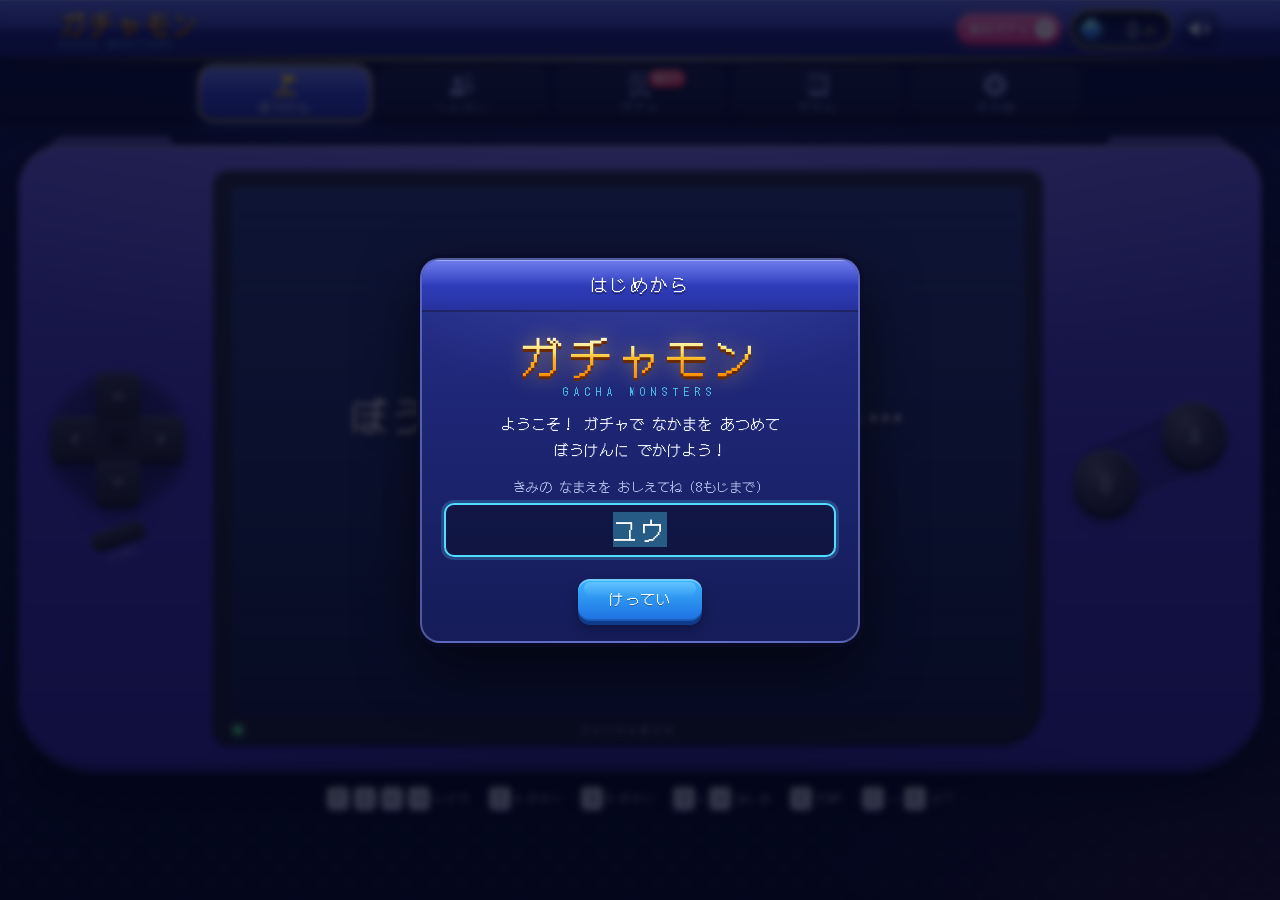
==== commit f4d0ab39: "Add files via upload" ====
--- a/index.html
+++ b/index.html
@@ -4,7 +4,7 @@
   <meta charset="UTF-8">
   <meta name="viewport" content="width=device-width, initial-scale=1, viewport-fit=cover">
   <meta name="theme-color" content="#1a1f66">
-  <title>FEVER BATTLE</title>
+  <title>ガチャモン</title>
   <link rel="preconnect" href="https://fonts.googleapis.com">
   <link rel="preconnect" href="https://fonts.gstatic.com" crossorigin>
   <link rel="stylesheet" href="https://fonts.googleapis.com/css2?family=DotGothic16&display=swap">
@@ -20,8 +20,8 @@
     <!-- トップバー -->
     <header id="topbar">
       <div class="tb-logo">
-        <span id="tb-title" class="tb-title">FEVER BATTLE</span>
-        <span id="tb-sub" class="tb-sub"></span>
+        <span id="tb-title" class="tb-title">ガチャモン</span>
+        <span id="tb-sub" class="tb-sub">GACHA MONSTERS</span>
       </div>
       <div class="tb-right">
         <button id="tb-free" class="tb-free" type="button" title="無料ガチャの残り回数" hidden>無料ガチャ<b>0</b></button>
--- a/css/battle.css
+++ b/css/battle.css
@@ -0,0 +1,515 @@
+/* =====================================================================
+   バトル画面（#battle-layer 内・720x480 実ピクセル / GBA 1ドット = 3px）
+   ===================================================================== */
+#battle-layer[hidden] { display: none; }
+
+.bt-root {
+  position: absolute;
+  inset: 0;
+  overflow: hidden;
+  background: #000;
+  font-family: var(--font, 'DotGothic16', 'MS Gothic', monospace);
+  color: #404048;
+  user-select: none;
+  -webkit-user-select: none;
+  -webkit-tap-highlight-color: transparent;
+}
+.bt-root img, .bt-root canvas { image-rendering: pixelated; -webkit-user-drag: none; }
+.bt-bg { position: absolute; left: 0; top: 0; width: 720px; height: 480px; display: block; }
+
+/* ---- 足場・スプライト */
+.bt-side { position: absolute; inset: 0; pointer-events: none; }
+.bt-plat { position: absolute; display: block; }
+.bt-plat-enemy { left: 384px; top: 150px; width: 288px; height: 60px; }
+.bt-plat-player { left: 24px; top: 276px; width: 384px; height: 96px; }
+.bt-mon { position: absolute; width: 192px; height: 192px; transform-origin: 50% 100%; }
+.bt-mon-enemy { left: 432px; top: -6px; }
+.bt-mon-player { left: 120px; top: 144px; }
+.bt-sprite { display: block; width: 192px; height: 192px; object-fit: contain; }
+.bt-sprite.is-flip { transform: scaleX(-1); }
+.bt-sprite:not([src]), .bt-sprite[src=''] { visibility: hidden; }
+.bt-trainer { position: absolute; left: 444px; top: 0; width: 192px; height: 192px; }
+.bt-playerback { position: absolute; left: 90px; top: 144px; width: 192px; height: 192px; }
+.bt-trainer[src=''], .bt-playerback[src=''] { visibility: hidden; }
+
+/* ---- エフェクト */
+.bt-fx { position: absolute; inset: 0; pointer-events: none; z-index: 5; }
+.bt-p { position: absolute; image-rendering: pixelated; box-shadow: inset -3px -3px 0 rgba(0, 0, 0, 0.25), inset 3px 3px 0 rgba(255, 255, 255, 0.45); }
+.bt-p-burst, .bt-p-rise { border-radius: 3px; }
+.bt-p-fall { border-radius: 50% 50% 50% 50% / 60% 60% 40% 40%; }
+.bt-p-spark { box-shadow: 0 0 0 3px rgba(255, 255, 255, 0.6); }
+.bt-p-spin { clip-path: polygon(50% 0, 100% 50%, 50% 100%, 0 50%); box-shadow: none; }
+.bt-ring {
+  width: 120px; height: 120px;
+  border: 9px solid #fff;
+  border-radius: 50%;
+  box-shadow: none;
+  background: transparent;
+}
+.bt-impact {
+  width: 96px; height: 96px;
+  box-shadow: none;
+  background:
+    radial-gradient(circle, #fff 0 18%, transparent 19%),
+    conic-gradient(from 0deg, var(--c) 0 10%, transparent 10% 20%, var(--c) 20% 30%, transparent 30% 40%, var(--c) 40% 50%, transparent 50% 60%, var(--c) 60% 70%, transparent 70% 80%, var(--c) 80% 90%, transparent 90%);
+  clip-path: polygon(50% 0, 61% 35%, 98% 35%, 68% 57%, 79% 91%, 50% 70%, 21% 91%, 32% 57%, 2% 35%, 39% 35%);
+}
+.bt-orb {
+  width: 36px; height: 36px;
+  border-radius: 50%;
+  box-shadow: 0 0 0 6px color-mix(in srgb, var(--c) 45%, transparent), inset -6px -6px 0 rgba(0, 0, 0, 0.2), inset 6px 6px 0 rgba(255, 255, 255, 0.6);
+}
+.bt-burst {
+  width: 120px; height: 120px;
+  border-radius: 50%;
+  box-shadow: none;
+  background: radial-gradient(circle, #fff 0 40%, rgba(255, 255, 255, 0.6) 41% 60%, transparent 61%);
+}
+.bt-arrow-up, .bt-arrow-down {
+  width: 18px; height: 24px;
+  box-shadow: none;
+  background: var(--c);
+  clip-path: polygon(50% 0, 100% 50%, 70% 50%, 70% 100%, 30% 100%, 30% 50%, 0 50%);
+}
+.bt-arrow-down { transform: rotate(180deg); clip-path: polygon(30% 0, 70% 0, 70% 50%, 100% 50%, 50% 100%, 0 50%, 30% 50%); }
+.bt-zz {
+  box-shadow: none;
+  font-size: 30px;
+  line-height: 1;
+  color: #f8f8f8;
+  text-shadow: 3px 3px 0 #405070;
+}
+.bt-capsule {
+  position: absolute;
+  width: 30px; height: 30px;
+  border-radius: 50%;
+  border: 3px solid #202028;
+  background: linear-gradient(180deg, #e84848 0 44%, #202028 44% 56%, #f8f8f8 56%);
+  z-index: 6;
+}
+.bt-capsule::after {
+  content: '';
+  position: absolute;
+  left: 50%; top: 50%;
+  width: 9px; height: 9px;
+  margin: -6px 0 0 -6px;
+  border-radius: 50%;
+  border: 3px solid #202028;
+  background: #f8f8f8;
+}
+.bt-capsule.is-open { background: linear-gradient(180deg, #f8f0b0 0 100%); box-shadow: 0 0 18px 9px #fff; }
+
+.bt-flash, .bt-shade { position: absolute; inset: 0; pointer-events: none; opacity: 0; z-index: 50; }
+.bt-flash { background: #fff; }
+.bt-shade { background: #000; z-index: 60; }
+
+/* ---- 情報枠（HUD） */
+.bt-hud {
+  position: absolute;
+  z-index: 8;
+  padding: 9px 18px 12px 21px;
+  background: linear-gradient(180deg, #fcfcf0 0%, #f0f0d8 100%);
+  border: 3px solid #384848;
+  border-radius: 12px 3px 12px 3px;
+  box-shadow: inset 0 -6px 0 #d8d8b8, inset 3px 3px 0 #ffffff, 6px 6px 0 rgba(0, 0, 0, 0.3);
+  will-change: transform;
+}
+.bt-hud-enemy { left: 30px; top: 30px; width: 324px; }
+.bt-hud-player { left: 378px; top: 210px; width: 324px; border-radius: 3px 12px 3px 12px; padding-top: 6px; padding-bottom: 6px; }
+.bt-hud-player .bt-hud-row1 { height: 33px; line-height: 33px; }
+.bt-hud-player .bt-hud-row2 { height: 27px; }
+/* R/S 風の飾り（枠の外に伸びる帯） */
+.bt-hud-enemy::after, .bt-hud-player::after {
+  content: '';
+  position: absolute;
+  bottom: -12px;
+  height: 9px;
+  background: #384848;
+  border-radius: 0 0 3px 3px;
+}
+.bt-hud-enemy::after { left: 30px; right: -30px; clip-path: polygon(0 0, 100% 0, 92% 100%, 0 100%); }
+.bt-hud-player::after { left: -30px; right: 30px; clip-path: polygon(0 0, 100% 0, 100% 100%, 8% 100%); }
+
+.bt-hud-row1 { display: flex; align-items: baseline; gap: 9px; height: 36px; line-height: 36px; }
+.bt-hud-name {
+  flex: 1 1 auto;
+  min-width: 0;
+  overflow: hidden;
+  white-space: nowrap;
+  font-size: 30px;
+  color: #404048;
+  text-shadow: 3px 3px 0 #d0d0b8;
+}
+.bt-hud-lv {
+  flex: none;
+  font-size: 30px;
+  color: #404048;
+  text-shadow: 3px 3px 0 #d0d0b8;
+}
+.bt-hud-lv small { font-size: 21px; margin-right: 2px; color: #d06020; text-shadow: 2px 2px 0 #f0d0a0; }
+.bt-rar {
+  flex: none;
+  align-self: center;
+  padding: 0 6px;
+  height: 24px;
+  line-height: 24px;
+  font-size: 18px;
+  color: #fff;
+  background: var(--rc, #9aa3ad);
+  border-radius: 3px;
+  text-shadow: 2px 2px 0 rgba(0, 0, 0, 0.35);
+  box-shadow: inset 0 -3px 0 rgba(0, 0, 0, 0.2), 0 0 0 2px rgba(0, 0, 0, 0.25);
+}
+.bt-rar.is-rainbow { background: linear-gradient(90deg, #f05050, #f0c040, #50d070, #40a0f0, #b060f0); }
+.bt-hud-row2 { position: relative; display: flex; align-items: center; justify-content: flex-end; gap: 9px; height: 30px; }
+.bt-status {
+  flex: none;
+  min-width: 57px;
+  height: 24px;
+  padding: 0 6px;
+  line-height: 24px;
+  font-size: 18px;
+  text-align: center;
+  color: #fff;
+  background: var(--st-color, #888);
+  border-radius: 12px;
+  text-shadow: 2px 2px 0 rgba(0, 0, 0, 0.35);
+  box-shadow: inset 0 -3px 0 rgba(0, 0, 0, 0.2);
+}
+.bt-status.is-faint { background: #c04848; }
+.bt-hpbar {
+  flex: none;
+  display: flex;
+  align-items: center;
+  gap: 3px;
+  height: 21px;
+  padding: 0 3px 0 6px;
+  background: #485058;
+  border-radius: 6px;
+  box-shadow: 0 0 0 2px #283038;
+}
+.bt-hp-label { font-size: 15px; line-height: 21px; color: #f8b830; letter-spacing: 1px; text-shadow: 2px 2px 0 #202830; }
+.bt-hp-track {
+  position: relative;
+  width: 144px;
+  height: 12px;
+  background: #506058;
+  border: 3px solid #f8f8f8;
+  border-radius: 3px;
+  overflow: hidden;
+  box-sizing: content-box;
+}
+.bt-hp-fill { position: absolute; left: 0; top: 0; bottom: 0; width: 0; }
+.bt-hp-fill.is-green { background: linear-gradient(180deg, #a8f8b0 0 33%, #48c868 33%); }
+.bt-hp-fill.is-yellow { background: linear-gradient(180deg, #f8f090 0 33%, #e8b820 33%); }
+.bt-hp-fill.is-red { background: linear-gradient(180deg, #f8a898 0 33%, #e84830 33%); }
+.bt-hud-hptext {
+  height: 30px;
+  line-height: 30px;
+  margin-top: 0;
+  padding-right: 6px;
+  text-align: right;
+  font-size: 28px;
+  white-space: pre;
+  color: #404048;
+  text-shadow: 3px 3px 0 #d0d0b8;
+}
+.bt-expbar { display: flex; align-items: center; justify-content: flex-end; gap: 6px; height: 12px; margin: 3px -9px 0 0; }
+.bt-exp-label { font-size: 12px; line-height: 15px; color: #d0a030; text-shadow: 1px 1px 0 #604010; }
+.bt-exp-track { position: relative; width: 192px; height: 6px; background: #384050; border: 3px solid #384050; border-radius: 3px; overflow: hidden; box-sizing: content-box; }
+.bt-exp-fill { position: absolute; left: 0; top: 0; bottom: 0; width: 0; background: linear-gradient(180deg, #a0e0ff 0 33%, #3898f0 33%); }
+
+/* ---- パーティのボール列（トレーナー戦の導入） */
+.bt-balls-wrap { position: absolute; inset: 0; pointer-events: none; z-index: 7; }
+.bt-balls {
+  position: absolute;
+  display: flex;
+  gap: 6px;
+  padding: 6px 12px 9px;
+  border-bottom: 6px solid #384848;
+}
+.bt-balls-enemy { left: 36px; top: 84px; border-radius: 0 0 0 12px; }
+.bt-balls-player { right: 36px; top: 270px; border-radius: 0 0 12px 0; }
+.bt-ball {
+  position: relative;
+  width: 24px; height: 24px;
+  border-radius: 50%;
+  border: 3px solid #202028;
+  background: linear-gradient(180deg, #e84848 0 44%, #202028 44% 56%, #f8f8f8 56%);
+}
+.bt-ball.is-fainted { filter: grayscale(1) brightness(0.7); }
+.bt-ball.is-empty { background: transparent; border-color: rgba(32, 32, 40, 0.35); }
+
+/* ---- メッセージ窓 */
+.bt-msg {
+  position: absolute;
+  left: 0; right: 0; bottom: 0;
+  height: 144px;
+  z-index: 10;
+  background: #283850;
+  border-top: 6px solid #182030;
+  cursor: pointer;
+}
+.bt-msg::before {
+  content: '';
+  position: absolute;
+  inset: 6px 9px 9px;
+  border: 6px solid #d8a850;
+  border-radius: 12px;
+  background: linear-gradient(180deg, #3a6a90 0%, #2c5478 100%);
+  box-shadow: inset 0 0 0 3px #1c2c40, 0 0 0 3px #1c2c40;
+}
+.bt-msg-text {
+  position: absolute;
+  left: 42px; right: 48px; top: 21px;
+  height: 96px;
+  font-size: 32px;
+  line-height: 48px;
+  white-space: pre;
+  overflow: hidden;
+  color: #f8f8f8;
+  text-shadow: 3px 3px 0 #203850, 3px 0 0 #203850, 0 3px 0 #203850;
+}
+.bt-msg-arrow {
+  position: absolute;
+  right: 30px; bottom: 24px;
+  width: 0; height: 0;
+  border-left: 12px solid transparent;
+  border-right: 12px solid transparent;
+  border-top: 12px solid #f86050;
+  filter: drop-shadow(3px 3px 0 #203850);
+  animation: btArrow 0.8s steps(1) infinite;
+}
+@keyframes btArrow { 0% { transform: translateY(0); } 50% { transform: translateY(6px); } }
+.bt-msg.is-under .bt-msg-text { visibility: hidden; }
+
+/* ---- コマンド（2x2） */
+.bt-cmd {
+  position: absolute;
+  right: 0; bottom: 0;
+  width: 432px; height: 144px;
+  z-index: 12;
+  display: grid;
+  grid-template-columns: 1fr 1fr;
+  grid-template-rows: 1fr 1fr;
+  padding: 18px 12px 18px 12px;
+  box-sizing: border-box;
+  background: #f8f8f8;
+  border: 6px solid #6070a0;
+  border-radius: 12px;
+  box-shadow: inset 0 0 0 3px #b8c8e8, 0 0 0 3px #283048;
+  animation: btPop 0.1s steps(2);
+}
+@keyframes btPop { from { transform: scale(0.96); opacity: 0.4; } to { transform: none; opacity: 1; } }
+.bt-cmd-item, .bt-move {
+  position: relative;
+  display: flex;
+  align-items: center;
+  gap: 3px;
+  cursor: pointer;
+  white-space: nowrap;
+  font-size: 32px;
+  line-height: 48px;
+  color: #404048;
+  text-shadow: 3px 3px 0 #d0d0c8;
+}
+.bt-cmd-item.is-empty, .bt-move.is-empty { cursor: default; }
+.bt-cur { flex: none; position: relative; width: 27px; height: 48px; }
+.is-active > .bt-cur::before {
+  content: '';
+  position: absolute;
+  left: 3px; top: 12px;
+  border-top: 12px solid transparent;
+  border-bottom: 12px solid transparent;
+  border-left: 18px solid #404048;
+  filter: drop-shadow(3px 3px 0 #d0d0c8);
+}
+
+/* ---- わざ選択 */
+.bt-moves {
+  position: absolute;
+  left: 0; right: 0; bottom: 0;
+  height: 144px;
+  z-index: 12;
+  display: flex;
+}
+.bt-moves-grid {
+  flex: 1 1 auto;
+  display: grid;
+  grid-template-columns: 1fr 1fr;
+  grid-template-rows: 1fr 1fr;
+  padding: 18px 9px 18px 12px;
+  background: #f8f8f8;
+  border: 6px solid #6070a0;
+  border-radius: 12px 0 0 12px;
+  box-shadow: inset 0 0 0 3px #b8c8e8, 0 0 0 3px #283048;
+}
+.bt-move { font-size: 30px; }
+.bt-move-name { position: relative; overflow: hidden; text-overflow: clip; }
+.bt-move:not(.is-empty) .bt-move-name::after {
+  content: '';
+  position: absolute;
+  left: 0; right: 0; bottom: 3px;
+  height: 3px;
+  background: var(--tc);
+  opacity: 0.55;
+}
+.bt-move.is-empty .bt-move-name { color: #a0a0a8; }
+.bt-moves-info {
+  flex: none;
+  width: 252px;
+  padding: 18px 9px 12px 15px;
+  box-sizing: border-box;
+  background: #f8f8f8;
+  border: 6px solid #6070a0;
+  border-left-width: 3px;
+  border-radius: 0 12px 12px 0;
+  box-shadow: inset 0 0 0 3px #b8c8e8, 0 0 0 3px #283048;
+}
+.bt-pp, .bt-mtype { display: flex; align-items: center; gap: 9px; height: 48px; font-size: 30px; color: #404048; text-shadow: 3px 3px 0 #d0d0c8; white-space: pre; }
+.bt-pp-label { font-size: 27px; }
+.bt-pp-val.is-half { color: #d8a020; text-shadow: 3px 3px 0 #f0e0a8; }
+.bt-pp-val.is-low { color: #e06020; text-shadow: 3px 3px 0 #f8c8a0; }
+.bt-pp-val.is-empty { color: #e02828; text-shadow: 3px 3px 0 #f8b0b0; }
+.bt-mtype-label { font-size: 21px; }
+.bt-type-chip {
+  padding: 0 6px;
+  height: 33px;
+  line-height: 33px;
+  font-size: 21px;
+  color: #fff;
+  background: var(--tc);
+  border-radius: 6px;
+  text-shadow: 2px 2px 0 rgba(0, 0, 0, 0.35);
+  box-shadow: inset 0 -3px 0 rgba(0, 0, 0, 0.2);
+}
+.bt-back {
+  position: absolute;
+  left: 12px; top: -54px;
+  height: 45px;
+  padding: 0 18px;
+  font: inherit;
+  font-size: 24px;
+  color: #fff;
+  background: linear-gradient(180deg, #7080b8, #4c5890);
+  border: 3px solid #283048;
+  border-radius: 9px;
+  box-shadow: inset 0 3px 0 rgba(255, 255, 255, 0.3), 0 3px 0 rgba(0, 0, 0, 0.35);
+  text-shadow: 2px 2px 0 rgba(0, 0, 0, 0.4);
+  cursor: pointer;
+}
+.bt-back:active { transform: translateY(2px); }
+
+/* ---- パーティ選択 */
+.bt-party {
+  position: absolute;
+  inset: 0;
+  z-index: 20;
+  background:
+    repeating-linear-gradient(45deg, rgba(255, 255, 255, 0.05) 0 12px, transparent 12px 24px),
+    linear-gradient(180deg, #2f7aa8, #1d5480);
+  animation: btPop 0.1s steps(2);
+}
+.bt-party-grid {
+  position: absolute;
+  left: 12px; right: 12px; top: 12px;
+  height: 360px;
+  display: grid;
+  grid-template-columns: 1fr 1fr;
+  grid-template-rows: repeat(3, 1fr);
+  gap: 9px 12px;
+}
+.bt-pcard {
+  position: relative;
+  display: flex;
+  align-items: center;
+  gap: 6px;
+  padding: 3px 12px 3px 3px;
+  background: linear-gradient(180deg, #5aa0e0 0%, #3a78c0 100%);
+  border: 3px solid #1c3c68;
+  border-radius: 18px 6px 18px 6px;
+  box-shadow: inset 0 3px 0 rgba(255, 255, 255, 0.35), 0 3px 0 rgba(0, 0, 0, 0.3);
+  cursor: pointer;
+  color: #f8f8f8;
+}
+.bt-pcard.is-fainted { background: linear-gradient(180deg, #d88080, #b05050); border-color: #602828; }
+.bt-pcard.is-current::before {
+  content: 'せんとうちゅう';
+  position: absolute;
+  right: 12px; top: -3px;
+  padding: 0 6px;
+  font-size: 15px;
+  line-height: 21px;
+  color: #283048;
+  background: #f8e070;
+  border-radius: 0 0 6px 6px;
+}
+.bt-pcard.is-active { border-color: #f8a020; box-shadow: 0 0 0 3px #f8d060, 0 0 18px rgba(248, 208, 96, 0.8); animation: btGlow 0.9s ease-in-out infinite alternate; }
+@keyframes btGlow { from { filter: brightness(1); } to { filter: brightness(1.15); } }
+.bt-pcard-icon { flex: none; width: 96px; height: 96px; object-fit: contain; }
+.bt-pcard-icon.is-flip { transform: scaleX(-1); }
+.bt-pcard.is-fainted .bt-pcard-icon { filter: grayscale(1) brightness(0.8); }
+.bt-pcard-body { flex: 1 1 auto; min-width: 0; }
+.bt-pcard-top { display: flex; align-items: baseline; justify-content: space-between; gap: 6px; font-size: 27px; line-height: 36px; text-shadow: 3px 3px 0 rgba(0, 0, 0, 0.35); }
+.bt-pcard-name { overflow: hidden; white-space: nowrap; }
+.bt-pcard-lv { flex: none; }
+.bt-pcard-lv small { font-size: 18px; margin-right: 2px; color: #f8e070; }
+.bt-pcard-mid { display: flex; align-items: center; justify-content: flex-end; gap: 6px; height: 27px; }
+.bt-pcard-mid .bt-hpbar { transform: scale(0.85); transform-origin: right center; }
+.bt-pcard-hp { text-align: right; font-size: 24px; line-height: 27px; white-space: pre; text-shadow: 2px 2px 0 rgba(0, 0, 0, 0.35); }
+.bt-party-bar {
+  position: absolute;
+  left: 12px; right: 12px; bottom: 9px;
+  height: 90px;
+  display: flex;
+  align-items: center;
+  padding: 0 12px 0 27px;
+  background: #f8f8f8;
+  border: 6px solid #6070a0;
+  border-radius: 12px;
+  box-shadow: inset 0 0 0 3px #b8c8e8, 0 0 0 3px #283048;
+}
+.bt-party-note { flex: 1 1 auto; font-size: 30px; line-height: 48px; color: #404048; text-shadow: 3px 3px 0 #d0d0c8; white-space: nowrap; overflow: hidden; }
+.bt-party-note.is-warn { color: #d03030; text-shadow: 3px 3px 0 #f8c0c0; }
+.bt-party-back { position: static; flex: none; }
+
+/* ---- レベルアップ パネル */
+.bt-lvpanel {
+  position: absolute;
+  right: 12px; top: 18px;
+  width: 300px;
+  z-index: 14;
+  padding: 12px 21px;
+  background: #f8f8f8;
+  border: 6px solid #6070a0;
+  border-radius: 12px;
+  box-shadow: inset 0 0 0 3px #b8c8e8, 0 0 0 3px #283048, 6px 6px 0 rgba(0, 0, 0, 0.3);
+  cursor: pointer;
+}
+.bt-lv-row { display: flex; justify-content: space-between; font-size: 28px; line-height: 45px; color: #404048; text-shadow: 3px 3px 0 #d0d0c8; }
+.bt-lv-val { white-space: pre; }
+.bt-lv-val.is-diff { color: #2860d0; text-shadow: 3px 3px 0 #c0d0f8; }
+
+/* ---- 報酬ポップ */
+.bt-reward {
+  position: absolute;
+  left: 50%; top: 150px;
+  display: flex;
+  align-items: center;
+  gap: 9px;
+  padding: 6px 24px 6px 12px;
+  background: linear-gradient(180deg, rgba(40, 30, 90, 0.92), rgba(20, 16, 56, 0.92));
+  border: 3px solid #f8d060;
+  border-radius: 30px;
+  box-shadow: 0 0 24px rgba(248, 208, 96, 0.8), inset 0 3px 0 rgba(255, 255, 255, 0.2);
+  color: #f8e070;
+  z-index: 30;
+  white-space: nowrap;
+}
+.bt-reward b { font-weight: normal; font-size: 42px; line-height: 54px; text-shadow: 3px 3px 0 #604000; }
+.bt-reward small { font-size: 24px; color: #fff4c0; }
+.bt-reward-gem {
+  width: 33px; height: 33px;
+  background: linear-gradient(135deg, #b8f0ff, #40a0f0 50%, #2060c0);
+  clip-path: polygon(50% 0, 100% 40%, 50% 100%, 0 40%);
+}
--- a/css/gacha.css
+++ b/css/gacha.css
@@ -0,0 +1,990 @@
+/* =====================================================================
+   ガチャ画面（js/tabs/gacha.js）
+   接頭辞 gc-。色は base.css のトークンと GameData.rarities（--rarity-color / --rarity-glow）
+   ===================================================================== */
+
+/* ---------------------------------------------------------------- 全体 */
+.gc-root { display: flex; flex-direction: column; gap: 14px; max-width: 920px; margin: 0 auto; }
+.gc-empty-banner { display: flex; flex-direction: column; align-items: center; gap: 8px; max-width: 520px; margin: 40px auto; text-align: center; }
+.gc-empty-banner b { font-weight: normal; font-size: 17px; }
+
+.gc-head { display: flex; align-items: center; justify-content: space-between; gap: 12px; }
+.gc-title {
+  display: flex;
+  align-items: center;
+  gap: 12px;
+  margin: 0;
+  font-size: 24px;
+  font-weight: normal;
+  letter-spacing: 4px;
+  color: #fff;
+  text-shadow: 0 3px 0 rgba(0, 0, 0, 0.45);
+}
+.gc-title-icon {
+  position: relative;
+  width: 26px;
+  height: 32px;
+  flex: none;
+  border-radius: 13px 13px 13px 13px / 15px 15px 17px 17px;
+  background:
+    radial-gradient(circle at 34% 24%, rgba(255, 255, 255, 0.95) 0 3px, transparent 4px),
+    linear-gradient(180deg, #ffd0dc 0 48%, #ff4f7a 48% 100%);
+  box-shadow: inset 0 -3px 0 rgba(0, 0, 0, 0.2), 0 0 0 3px #0d1140, 0 0 12px rgba(255, 110, 150, 0.6);
+  animation: gcBob 1.8s ease-in-out infinite;
+}
+.gc-title-icon::after {
+  content: '';
+  position: absolute;
+  top: 42%;
+  right: -3px;
+  left: -3px;
+  height: 4px;
+  border-radius: 2px;
+  background: #fff;
+  box-shadow: 0 0 0 2px #0d1140;
+}
+.gc-head-right { display: flex; align-items: center; gap: 8px; }
+.gc-wallet {
+  display: inline-flex;
+  align-items: center;
+  gap: 6px;
+  height: 38px;
+  padding: 0 14px 0 7px;
+  border-radius: 999px;
+  border: 1px solid rgba(255, 216, 77, 0.5);
+  background: rgba(0, 0, 0, 0.35);
+  box-shadow: inset 0 1px 3px rgba(0, 0, 0, 0.5);
+}
+.gc-wallet-val { font-size: 19px; color: #fff; font-variant-numeric: tabular-nums; letter-spacing: 1px; }
+.gc-wallet small { font-size: 11px; color: var(--gold); }
+.gc-free-chip {
+  height: 30px;
+  padding: 0 12px;
+  border-radius: 999px;
+  font-size: 13px;
+  line-height: 30px;
+  color: #4a2400;
+  background: linear-gradient(180deg, #ffe25c, #ff9d14);
+  box-shadow: 0 2px 0 #a05800, 0 0 12px rgba(255, 200, 60, 0.45);
+  animation: gcBob 1.6s ease-in-out infinite;
+}
+
+/* ---------------------------------------------------------------- バナー切替タブ */
+.gc-btabs { display: flex; gap: 8px; padding: 2px 2px 4px; overflow-x: auto; scrollbar-width: none; }
+.gc-btabs::-webkit-scrollbar { display: none; }
+.gc-btab {
+  display: inline-flex;
+  flex: none;
+  align-items: center;
+  gap: 8px;
+  height: 40px;
+  padding: 0 14px 0 10px;
+  border: 1px solid var(--line);
+  border-radius: 12px;
+  font-size: 13px;
+  color: var(--text-dim);
+  background: rgba(255, 255, 255, 0.05);
+  cursor: pointer;
+  transition: background 0.15s, color 0.15s, box-shadow 0.15s, transform 0.1s;
+}
+.gc-btab:hover { color: #fff; background: rgba(255, 255, 255, 0.1); }
+.gc-btab:active { transform: translateY(1px); }
+.gc-btab-dot {
+  width: 16px;
+  height: 16px;
+  flex: none;
+  border-radius: 5px;
+  background: linear-gradient(135deg, var(--c1), var(--c2));
+  box-shadow: 0 0 0 1px rgba(255, 255, 255, 0.4), inset 0 1px 0 rgba(255, 255, 255, 0.4);
+}
+.gc-btab-pu {
+  padding: 1px 5px;
+  border-radius: 5px;
+  font-size: 10px;
+  line-height: 1.4;
+  color: #fff;
+  background: linear-gradient(180deg, #ff6582, #e0204a);
+}
+.gc-btab.is-active {
+  color: #fff;
+  border-color: rgba(255, 216, 77, 0.85);
+  background: linear-gradient(135deg, color-mix(in srgb, var(--c1) 75%, transparent), color-mix(in srgb, var(--c2) 65%, transparent));
+  box-shadow: 0 0 0 2px rgba(255, 216, 77, 0.3), 0 6px 14px rgba(0, 0, 0, 0.35);
+  text-shadow: 0 1px 0 rgba(0, 0, 0, 0.5);
+}
+
+/* ---------------------------------------------------------------- バナーアート */
+.gc-stage { position: relative; }
+.gc-art-host { position: relative; touch-action: pan-y; user-select: none; }
+.gc-art {
+  position: relative;
+  height: 300px;
+  overflow: hidden;
+  isolation: isolate;
+  border-radius: 20px;
+  background:
+    radial-gradient(90% 110% at 74% 45%, rgba(255, 255, 255, 0.3), transparent 55%),
+    linear-gradient(135deg, var(--c1) 0%, var(--c2) 100%);
+  box-shadow: 0 0 0 3px rgba(255, 255, 255, 0.14), 0 0 0 6px rgba(8, 10, 40, 0.75), 0 16px 34px rgba(0, 0, 0, 0.5), inset 0 1px 0 rgba(255, 255, 255, 0.35);
+}
+.gc-art::before {
+  content: '';
+  position: absolute;
+  inset: 7px;
+  z-index: 6;
+  border: 2px solid rgba(255, 240, 180, 0.45);
+  border-radius: 14px;
+  pointer-events: none;
+}
+.gc-art::after {
+  content: '';
+  position: absolute;
+  top: 0;
+  left: 0;
+  z-index: 5;
+  width: 36%;
+  height: 100%;
+  background: linear-gradient(100deg, transparent, rgba(255, 255, 255, 0.22), transparent);
+  pointer-events: none;
+  transform: translateX(-110%);
+  will-change: transform;
+  animation: gcSweep 5s ease-in-out infinite;
+}
+/* 放射光: 外側（静止）でマスク、内側だけ回転（合成レイヤーで軽く回す） */
+.gc-art-rays {
+  position: absolute;
+  left: 72%;
+  top: 50%;
+  z-index: 0;
+  width: 760px;
+  height: 760px;
+  margin: -380px 0 0 -380px;
+  -webkit-mask-image: radial-gradient(closest-side, #000 12%, transparent 72%);
+  mask-image: radial-gradient(closest-side, #000 12%, transparent 72%);
+  pointer-events: none;
+}
+.gc-art-rays i,
+.gc-ov-rays i {
+  position: absolute;
+  inset: 0;
+  border-radius: 50%;
+  background: repeating-conic-gradient(from 0deg, rgba(255, 255, 255, 0.16) 0deg 7deg, transparent 7deg 20deg);
+  will-change: transform;
+  animation: gcSpin 48s linear infinite;
+}
+.gc-art-dots {
+  position: absolute;
+  inset: 0;
+  z-index: 0;
+  background-image: radial-gradient(rgba(255, 255, 255, 0.16) 1.5px, transparent 1.7px);
+  background-size: 12px 12px;
+  -webkit-mask-image: linear-gradient(90deg, #000 0%, transparent 55%);
+  mask-image: linear-gradient(90deg, #000 0%, transparent 55%);
+}
+.gc-art-spark {
+  position: absolute;
+  z-index: 1;
+  width: 12px;
+  height: 12px;
+  opacity: 0;
+  background: #fff;
+  clip-path: polygon(50% 0, 60% 40%, 100% 50%, 60% 60%, 50% 100%, 40% 60%, 0 50%, 40% 40%);
+  animation: gcTwinkle 2.6s ease-in-out infinite;
+}
+.gc-art-mons { position: absolute; top: 0; right: 1%; bottom: 0; z-index: 2; width: 58%; pointer-events: none; }
+.gc-art-mon { position: absolute; display: grid; place-items: center; animation: gcFloat 3.4s ease-in-out infinite; }
+.gc-art-mon.m0 { right: 110px; top: 50%; z-index: 3; width: 250px; height: 250px; margin-top: -132px; }
+.gc-art-mon.m1 { right: 0; top: 5%; z-index: 2; width: 116px; height: 116px; animation-delay: -1.1s; }
+.gc-art-mon.m2 { right: 0; bottom: 40px; z-index: 2; width: 110px; height: 110px; animation-delay: -2.2s; }
+.gc-art-mon-halo {
+  position: absolute;
+  inset: 10%;
+  border-radius: 50%;
+  background: radial-gradient(closest-side, color-mix(in srgb, var(--g) 75%, transparent), transparent);
+  animation: gcPulse 2.4s ease-in-out infinite;
+}
+.gc-art-img {
+  position: relative;
+  z-index: 1;
+  width: 100%;
+  height: 100%;
+  object-fit: contain;
+  image-rendering: pixelated;
+  filter: drop-shadow(0 0 8px var(--g)) drop-shadow(0 6px 0 rgba(0, 0, 0, 0.25));
+}
+.gc-art-img.is-flip { transform: scaleX(-1); }
+.gc-art-text { position: absolute; left: 26px; top: 22px; bottom: 22px; z-index: 3; display: flex; flex-direction: column; gap: 8px; width: 50%; }
+.gc-art-top { display: flex; align-items: center; gap: 8px; }
+.gc-live {
+  display: inline-flex;
+  align-items: center;
+  gap: 6px;
+  height: 24px;
+  padding: 0 10px;
+  border-radius: 6px;
+  font-size: 12px;
+  letter-spacing: 1px;
+  color: #fff;
+  background: linear-gradient(180deg, #ff5a6e, #d0163a);
+  box-shadow: 0 2px 0 #6e0a1c;
+}
+.gc-live i { width: 7px; height: 7px; border-radius: 50%; background: #fff; animation: gcBlinkSoft 1.2s ease-in-out infinite; }
+.gc-pu-label {
+  padding: 2px 12px;
+  border-radius: 6px;
+  font-size: 13px;
+  letter-spacing: 3px;
+  color: #4a2400;
+  background: linear-gradient(180deg, #fff3a8, #ffc83a);
+  box-shadow: 0 2px 0 #a05800;
+  transform: skewX(-10deg);
+}
+.gc-art-name {
+  margin: 2px 0 0;
+  font-size: 32px;
+  font-weight: normal;
+  line-height: 1.2;
+  letter-spacing: 2px;
+  color: #fff;
+  text-shadow:
+    3px 0 0 #0b0f3a, -3px 0 0 #0b0f3a, 0 3px 0 #0b0f3a, 0 -3px 0 #0b0f3a,
+    3px 3px 0 #0b0f3a, -3px 3px 0 #0b0f3a, 3px -3px 0 #0b0f3a, -3px -3px 0 #0b0f3a,
+    0 7px 0 rgba(0, 0, 0, 0.35);
+}
+.gc-art-desc {
+  max-width: 360px;
+  margin: 0;
+  padding: 8px 11px;
+  border-radius: 10px;
+  font-size: 13px;
+  line-height: 1.6;
+  color: #fff;
+  background: rgba(6, 10, 40, 0.5);
+  box-shadow: inset 0 0 0 1px rgba(255, 255, 255, 0.12);
+}
+.gc-art-tags { display: flex; flex-wrap: wrap; gap: 6px; margin-top: auto; }
+.gc-art-tag {
+  display: inline-flex;
+  align-items: center;
+  gap: 6px;
+  padding: 3px 10px 3px 4px;
+  border: 1px solid rgba(255, 255, 255, 0.22);
+  border-radius: 999px;
+  font-size: 12px;
+  color: #fff;
+  background: rgba(0, 0, 0, 0.5);
+}
+.gc-art-chips { position: absolute; right: 18px; bottom: 16px; z-index: 4; display: flex; gap: 6px; }
+.gc-art-chip {
+  display: inline-flex;
+  align-items: center;
+  gap: 2px;
+  height: 26px;
+  padding: 0 10px 0 4px;
+  border-radius: 8px;
+  font-size: 13px;
+  color: #fff;
+  background: rgba(0, 0, 0, 0.55);
+}
+.gc-art-chip.is-gold { padding: 0 10px; color: #4a2400; background: linear-gradient(180deg, #fff0a0, #ffb52e); box-shadow: 0 2px 0 #a05800; }
+
+.gc-nav {
+  position: absolute;
+  top: 50%;
+  z-index: 7;
+  width: 40px;
+  height: 60px;
+  margin-top: -30px;
+  border: 0;
+  border-radius: 12px;
+  font-size: 16px;
+  color: #fff;
+  background: rgba(6, 10, 40, 0.62);
+  box-shadow: 0 0 0 2px rgba(255, 255, 255, 0.2), 0 4px 12px rgba(0, 0, 0, 0.4);
+  cursor: pointer;
+  transition: background 0.15s, transform 0.1s;
+}
+.gc-nav:hover { background: rgba(40, 50, 140, 0.85); }
+.gc-nav:active { transform: scale(0.94); }
+.gc-prev { left: -14px; }
+.gc-next { right: -14px; }
+.gc-prev::before { content: '◀'; }
+.gc-next::before { content: '▶'; }
+.gc-dots { display: flex; justify-content: center; gap: 8px; margin-top: -4px; }
+.gc-dot { width: 10px; height: 10px; padding: 0; border: 0; border-radius: 5px; background: rgba(255, 255, 255, 0.25); cursor: pointer; transition: width 0.2s, background 0.2s; }
+.gc-dot.is-active { width: 28px; background: var(--gold); box-shadow: 0 0 8px rgba(255, 216, 77, 0.6); }
+
+/* ---------------------------------------------------------------- 案内 */
+.gc-guide {
+  display: flex;
+  align-items: center;
+  gap: 10px;
+  padding: 10px 14px;
+  border: 1px solid rgba(255, 216, 77, 0.5);
+  border-radius: 14px;
+  background: linear-gradient(90deg, rgba(255, 200, 60, 0.2), rgba(255, 200, 60, 0.04));
+  animation: gcGuideIn 0.4s ease-out;
+}
+.gc-guide-icon {
+  display: grid;
+  flex: none;
+  place-items: center;
+  width: 28px;
+  height: 28px;
+  border-radius: 50%;
+  font-size: 15px;
+  color: #4a2400;
+  background: var(--gold);
+  box-shadow: 0 2px 0 #a05800;
+  animation: gcBob 1.4s ease-in-out infinite;
+}
+.gc-guide-text { flex: 1; min-width: 0; font-size: 14px; line-height: 1.5; }
+.gc-guide-text b { font-weight: normal; color: var(--gold); }
+.gc-guide.is-adv { border-color: rgba(82, 220, 255, 0.55); background: linear-gradient(90deg, rgba(82, 220, 255, 0.2), rgba(82, 220, 255, 0.04)); }
+.gc-guide.is-adv .gc-guide-icon { color: #06304a; background: var(--cyan); box-shadow: 0 2px 0 #1b6b8a; }
+.gc-guide.is-adv b { color: var(--cyan); }
+.gc-guide-btn { flex: none; }
+
+/* ---------------------------------------------------------------- ガチャボタン */
+.gc-actions { display: grid; grid-template-columns: 1fr 1fr; gap: 14px; margin-top: 4px; }
+.gc-pull {
+  --t: #38b6ff;
+  --b: #1f6fe0;
+  --e: #0e3c8a;
+  position: relative;
+  display: flex;
+  flex-direction: column;
+  align-items: center;
+  justify-content: center;
+  gap: 3px;
+  min-height: 80px;
+  padding: 10px 14px;
+  border: 0;
+  border-radius: 18px;
+  color: #fff;
+  text-shadow: 0 2px 0 rgba(0, 0, 0, 0.35);
+  background:
+    linear-gradient(180deg, rgba(255, 255, 255, 0.32) 0%, rgba(255, 255, 255, 0) 48%),
+    linear-gradient(180deg, var(--t), var(--b));
+  box-shadow: inset 0 2px 0 rgba(255, 255, 255, 0.45), inset 0 -4px 0 rgba(0, 0, 0, 0.2), 0 5px 0 var(--e), 0 10px 20px rgba(0, 0, 0, 0.35);
+  cursor: pointer;
+  transition: transform 0.08s, filter 0.12s, box-shadow 0.08s;
+}
+.gc-pull:hover:not(:disabled) { filter: brightness(1.08); }
+.gc-pull:active:not(:disabled) {
+  transform: translateY(4px);
+  box-shadow: inset 0 2px 0 rgba(255, 255, 255, 0.45), inset 0 -2px 0 rgba(0, 0, 0, 0.2), 0 1px 0 var(--e), 0 3px 8px rgba(0, 0, 0, 0.3);
+}
+.gc-pull:focus-visible { outline: 3px solid rgba(255, 255, 255, 0.8); outline-offset: 3px; }
+.gc-pull-main { font-size: 21px; line-height: 1.2; letter-spacing: 2px; }
+.gc-pull-cost {
+  display: inline-flex;
+  align-items: center;
+  gap: 3px;
+  padding: 1px 12px 1px 2px;
+  border-radius: 999px;
+  font-size: 16px;
+  font-variant-numeric: tabular-nums;
+  background: rgba(0, 0, 0, 0.28);
+}
+.gc-pull-cost .pt-gem { transform: scale(0.8); }
+.gc-pull-cost small { margin-left: 2px; font-size: 11px; color: var(--gold); }
+.gc-pull-short { font-size: 12px; color: #ffd0d8; text-shadow: 0 1px 0 rgba(0, 0, 0, 0.5); }
+.gc-pull-multi { --t: #ff9a3c; --b: #e8364f; --e: #7c0f22; }
+.gc-pull-ribbon {
+  position: absolute;
+  top: -12px;
+  right: 12px;
+  padding: 2px 10px;
+  border-radius: 8px;
+  font-size: 12px;
+  color: #4a2400;
+  text-shadow: none;
+  background: linear-gradient(180deg, #fff3a8, #ffc83a);
+  box-shadow: 0 2px 0 #a05800, 0 0 12px rgba(255, 210, 80, 0.6);
+  animation: gcBob 1.8s ease-in-out infinite;
+}
+.gc-pull-free {
+  --t: #ffe25c;
+  --b: #ff9d14;
+  --e: #a05800;
+  grid-column: 1 / -1;
+  min-height: 88px;
+  color: #3a1a00;
+  text-shadow: 0 1px 0 rgba(255, 255, 255, 0.55);
+}
+.gc-pull-free::after {
+  content: '';
+  position: absolute;
+  inset: -6px;
+  z-index: -1;
+  border-radius: 24px;
+  box-shadow: 0 0 26px 4px rgba(255, 210, 60, 0.75);
+  opacity: 0;
+  pointer-events: none;
+  animation: gcGlowPulse 1.6s ease-in-out infinite;
+}
+.gc-pull > span:not(.gc-pull-shine):not(.gc-pull-ribbon) { position: relative; z-index: 1; }
+.gc-pull-free .gc-pull-main { font-size: 27px; letter-spacing: 5px; }
+.gc-pull-sub { padding: 1px 14px; border-radius: 999px; font-size: 13px; background: rgba(120, 60, 0, 0.16); }
+.gc-pull-shine { position: absolute; inset: 0; overflow: hidden; border-radius: inherit; pointer-events: none; }
+.gc-pull-shine::before {
+  content: '';
+  position: absolute;
+  top: 0;
+  bottom: 0;
+  left: 0;
+  width: 26%;
+  background: linear-gradient(100deg, transparent, rgba(255, 255, 255, 0.7), transparent);
+  transform: translateX(-150%) skewX(-20deg);
+  will-change: transform;
+  animation: gcShine 2.6s ease-in-out infinite;
+}
+.gc-pull:disabled {
+  --t: #5a618f;
+  --b: #394070;
+  --e: #1e2248;
+  color: rgba(255, 255, 255, 0.62);
+  cursor: not-allowed;
+  animation: none;
+}
+.gc-pull:disabled .gc-pull-ribbon { filter: grayscale(0.7); opacity: 0.75; animation: none; }
+.gc-pull:disabled::after, .gc-pull:disabled .gc-pull-shine { display: none; }
+.gc-pull:disabled .gc-pull-cost .pt-gem { filter: grayscale(0.6); }
+
+/* ---------------------------------------------------------------- 情報タイル */
+.gc-info { display: grid; grid-template-columns: 1fr 1fr; gap: 10px; }
+.gc-info-tile {
+  display: grid;
+  grid-template-columns: 1fr auto;
+  align-items: center;
+  gap: 4px 10px;
+  padding: 10px 14px;
+  border: 1px solid var(--line);
+  border-radius: 14px;
+  background: rgba(0, 0, 0, 0.24);
+}
+.gc-info-label { font-size: 12px; color: var(--text-mute); }
+.gc-info-val { font-size: 13px; font-weight: normal; text-align: right; color: var(--text-dim); white-space: nowrap; }
+.gc-info-val em { font-style: normal; font-size: 21px; color: #fff; font-variant-numeric: tabular-nums; }
+.gc-info-bar { grid-column: 1 / -1; height: 8px; overflow: hidden; border-radius: 4px; background: rgba(255, 255, 255, 0.1); }
+.gc-info-bar i { display: block; height: 100%; border-radius: 4px; background: linear-gradient(90deg, #52dcff, #7a6bff); transition: width 0.45s ease-out; }
+.gc-info-tile.is-pity .gc-info-bar i { background: linear-gradient(90deg, #ffb52e, #ff5fa8); }
+.gc-info-tile.is-near { border-color: rgba(255, 170, 40, 0.65); box-shadow: 0 0 14px rgba(255, 170, 40, 0.25); }
+.gc-info-tile.is-near em { color: var(--gold); }
+.gc-links { display: flex; justify-content: center; gap: 10px; }
+
+/* =====================================================================
+   演出オーバーレイ
+   ===================================================================== */
+body.gc-ov-open { overflow: hidden; }
+.gc-ov {
+  --fx: #8ea0ff;
+  --fx2: #4b55e0;
+  --cy: calc(50% - 50px);
+  position: fixed;
+  inset: 0;
+  z-index: 900;
+  overflow: hidden;
+  cursor: pointer;
+  user-select: none;
+  -webkit-tap-highlight-color: transparent;
+}
+.gc-ov-bg { position: absolute; inset: 0; background: radial-gradient(circle at 50% 45%, #2a2f7a 0%, #0c0f33 55%, #04051a 100%); }
+.gc-ov-bg::before {
+  content: '';
+  position: absolute;
+  inset: 0;
+  opacity: 0;
+  background: radial-gradient(circle at 50% var(--cy), color-mix(in srgb, var(--fx) 60%, transparent) 0%, color-mix(in srgb, var(--fx2) 25%, transparent) 35%, transparent 65%);
+  transition: opacity 0.35s;
+}
+.gc-ov-bg.is-lit::before { opacity: 1; }
+.gc-ov-bg.is-rainbow::before {
+  background:
+    radial-gradient(circle at 50% var(--cy), rgba(255, 220, 250, 0.6) 0%, transparent 45%),
+    conic-gradient(from 0deg at 50% var(--cy), rgba(255, 90, 140, 0.35), rgba(255, 220, 90, 0.35), rgba(90, 240, 160, 0.35), rgba(90, 200, 255, 0.35), rgba(190, 110, 255, 0.35), rgba(255, 90, 140, 0.35));
+}
+.gc-ov-bg::after {
+  content: '';
+  position: absolute;
+  inset: 0;
+  opacity: 0.3;
+  background-image: radial-gradient(rgba(255, 255, 255, 0.35) 1px, transparent 1.6px);
+  background-size: 24px 24px;
+}
+.gc-ov-rays {
+  position: absolute;
+  left: 50%;
+  top: var(--cy);
+  width: 150vmax;
+  height: 150vmax;
+  margin: -75vmax 0 0 -75vmax;
+  opacity: 0;
+  -webkit-mask-image: radial-gradient(closest-side, #000 5%, transparent 80%);
+  mask-image: radial-gradient(closest-side, #000 5%, transparent 80%);
+  pointer-events: none;
+  transition: opacity 0.4s;
+}
+.gc-ov-rays i { background: repeating-conic-gradient(from 0deg, color-mix(in srgb, var(--fx) 42%, transparent) 0deg 6deg, transparent 6deg 18deg); animation-duration: 20s; }
+.gc-ov-rays.is-on { opacity: 0.75; }
+.gc-ov-rays.is-strong { opacity: 1; }
+.gc-ov-rays.is-strong i { animation-duration: 10s; }
+.gc-ov-rays.is-rainbow i {
+  background: repeating-conic-gradient(from 0deg,
+    rgba(255, 90, 140, 0.5) 0deg 6deg, transparent 6deg 12deg,
+    rgba(255, 220, 90, 0.5) 12deg 18deg, transparent 18deg 24deg,
+    rgba(90, 240, 160, 0.5) 24deg 30deg, transparent 30deg 36deg,
+    rgba(90, 200, 255, 0.5) 36deg 42deg, transparent 42deg 48deg,
+    rgba(190, 110, 255, 0.5) 48deg 54deg, transparent 54deg 60deg);
+}
+.gc-ov-stage { position: absolute; top: 60px; right: 0; bottom: 160px; left: 0; display: grid; place-items: center; }
+.gc-ov-stage > * { grid-area: 1 / 1; }
+.gc-ov-fx { position: absolute; left: 50%; top: var(--cy); z-index: 5; width: 0; height: 0; pointer-events: none; }
+.gc-ov-flash { position: absolute; inset: 0; z-index: 8; opacity: 0; background: #fff; pointer-events: none; }
+.gc-ov-top { position: absolute; top: 0; right: 0; left: 0; z-index: 9; display: flex; align-items: center; gap: 12px; padding: 12px 16px; }
+.gc-ov-progress { display: flex; align-items: center; gap: 12px; font-size: 14px; color: #fff; }
+.gc-prog-num { white-space: nowrap; }
+.gc-prog-num b { font-size: 22px; font-weight: normal; color: var(--gold); }
+.gc-prog-dots { display: flex; gap: 5px; }
+.gc-prog-dots i { width: 12px; height: 12px; border-radius: 50%; background: rgba(255, 255, 255, 0.18); box-shadow: inset 0 -2px 0 rgba(0, 0, 0, 0.25); }
+.gc-prog-dots i.is-done { background: var(--dc); box-shadow: 0 0 7px var(--dc), inset 0 -2px 0 rgba(0, 0, 0, 0.2); }
+.gc-prog-dots i.is-rainbow { background: var(--rainbow); background-size: 200% 100%; animation: rainbowShift 2s linear infinite; }
+.gc-prog-dots i.is-now { background: #fff; animation: gcPulse 0.8s ease-in-out infinite; }
+.gc-skip {
+  display: inline-flex;
+  align-items: center;
+  gap: 8px;
+  height: 38px;
+  margin-left: auto;
+  padding: 0 18px;
+  border: 1px solid rgba(255, 255, 255, 0.4);
+  border-radius: 999px;
+  font-size: 14px;
+  letter-spacing: 2px;
+  color: #fff;
+  background: rgba(0, 0, 0, 0.45);
+  cursor: pointer;
+}
+.gc-skip:hover { background: rgba(255, 255, 255, 0.14); }
+.gc-skip span { font-size: 10px; letter-spacing: -2px; }
+.gc-ov-hint {
+  position: absolute;
+  right: 0;
+  bottom: 44px;
+  left: 0;
+  z-index: 9;
+  font-size: 14px;
+  letter-spacing: 3px;
+  text-align: center;
+  color: #fff;
+  text-shadow: 0 2px 0 rgba(0, 0, 0, 0.6);
+  pointer-events: none;
+  animation: gcBlinkSoft 1.4s ease-in-out infinite;
+}
+.gc-ov-footer {
+  position: absolute;
+  right: 0;
+  bottom: 0;
+  left: 0;
+  z-index: 9;
+  display: flex;
+  flex-direction: column;
+  align-items: center;
+  gap: 10px;
+  padding: 26px 16px calc(24px + env(safe-area-inset-bottom, 0px));
+  cursor: default;
+  background: linear-gradient(180deg, transparent, rgba(4, 5, 26, 0.8) 45%);
+}
+.gc-ov-btns { display: flex; flex-wrap: wrap; justify-content: center; gap: 12px; }
+.gc-ov-btns .btn { min-width: 160px; }
+.gc-again { flex-direction: column; gap: 0; line-height: 1.25; }
+.gc-again-sub { font-size: 12px; opacity: 0.85; }
+.gc-go-adv { min-width: 240px; animation: gcBob 1.6s ease-in-out infinite; }
+
+/* ---------------------------------------------------------------- ガチャマシン */
+.gc-machine { position: relative; width: 220px; height: 300px; }
+.gc-m-dome {
+  position: absolute;
+  top: 0;
+  right: 12px;
+  left: 12px;
+  height: 172px;
+  overflow: hidden;
+  border: 4px solid rgba(225, 238, 255, 0.85);
+  border-radius: 100px 100px 22px 22px;
+  background:
+    radial-gradient(circle at 35% 28%, rgba(255, 255, 255, 0.5), rgba(255, 255, 255, 0.06) 40%, rgba(140, 180, 255, 0.12) 70%),
+    rgba(150, 190, 255, 0.14);
+  box-shadow: inset 0 -12px 22px rgba(0, 0, 0, 0.3), 0 0 0 4px #0d1140;
+}
+.gc-mini {
+  position: absolute;
+  width: 38px;
+  height: 42px;
+  margin: -21px 0 0 -19px;
+  border-radius: 19px 19px 19px 19px / 20px 20px 22px 22px;
+  background: linear-gradient(180deg, color-mix(in srgb, var(--mc) 35%, white) 0 46%, #0d1140 46% 54%, var(--mc) 54% 100%);
+  box-shadow: inset 0 -3px 0 rgba(0, 0, 0, 0.2), 0 0 0 2px rgba(10, 12, 40, 0.65);
+}
+.gc-machine.is-rolling .gc-mini { animation: gcJiggle 0.22s ease-in-out infinite alternate; }
+.gc-m-shine { position: absolute; left: 16%; top: 9%; width: 20%; height: 38%; border-radius: 50%; background: linear-gradient(180deg, rgba(255, 255, 255, 0.75), transparent); transform: rotate(22deg); }
+.gc-machine.is-glow .gc-m-dome { box-shadow: inset 0 -12px 22px rgba(0, 0, 0, 0.3), 0 0 0 4px #0d1140, 0 0 46px 12px var(--m-glow); animation: gcDomeGlow 0.35s ease-in-out infinite alternate; }
+.gc-m-body {
+  position: absolute;
+  top: 162px;
+  right: 0;
+  left: 0;
+  height: 118px;
+  border-radius: 18px;
+  background: linear-gradient(180deg, #ff5a6e 0%, #e0203f 60%, #a8102c 100%);
+  box-shadow: inset 0 3px 0 rgba(255, 255, 255, 0.4), inset 0 -6px 0 rgba(0, 0, 0, 0.25), 0 0 0 4px #0d1140, 0 14px 26px rgba(0, 0, 0, 0.5);
+}
+.gc-m-label { position: absolute; top: 7px; right: 0; left: 0; font-size: 14px; letter-spacing: 5px; text-align: center; color: #fff3a8; text-shadow: 0 2px 0 #7c0f22; }
+.gc-m-handle {
+  position: absolute;
+  left: 26px;
+  top: 36px;
+  width: 62px;
+  height: 62px;
+  border-radius: 50%;
+  background: radial-gradient(circle at 40% 35%, #fff 0, #e8e8f0 40%, #b8bcd0 100%);
+  box-shadow: 0 0 0 4px #0d1140, inset 0 -4px 0 rgba(0, 0, 0, 0.2);
+}
+.gc-m-handle i { position: absolute; top: 6px; bottom: 6px; left: 50%; width: 14px; margin-left: -7px; border-radius: 7px; background: linear-gradient(90deg, #ffd84d, #ff9d14); box-shadow: 0 0 0 2px #0d1140; }
+.gc-m-slot { position: absolute; right: 26px; top: 44px; width: 66px; height: 50px; border-radius: 12px 12px 24px 24px; background: #1a0a20; box-shadow: inset 0 7px 10px rgba(0, 0, 0, 0.85), 0 0 0 4px #0d1140; }
+.gc-m-base { position: absolute; right: 22px; bottom: 0; left: 22px; height: 26px; border-radius: 0 0 14px 14px; background: linear-gradient(180deg, #3a3f7a, #1e2248); box-shadow: 0 0 0 4px #0d1140; }
+
+/* ---------------------------------------------------------------- カプセル
+   上半分 = レア度色がすける ガラス、下半分 = レア度色。つなぎ目は 明るい リップ */
+.gc-cap { --cap: #9aa3ad; --cap-glow: #e5e7eb; position: relative; width: 128px; height: 150px; }
+.gc-cap-glow {
+  position: absolute;
+  inset: -40%;
+  border-radius: 50%;
+  opacity: 0;
+  background: radial-gradient(closest-side, color-mix(in srgb, var(--cap-glow) 85%, transparent), transparent);
+  transition: opacity 0.3s;
+}
+.gc-cap.is-charging .gc-cap-glow { opacity: 0.55; animation: gcPulse 0.7s ease-in-out infinite; }
+.gc-cap.is-high.is-charging .gc-cap-glow { opacity: 1; animation-duration: 0.45s; }
+.gc-cap-top {
+  position: absolute;
+  top: 0;
+  right: 0;
+  left: 0;
+  height: 54%;
+  overflow: hidden;
+  border-radius: 64px 64px 10px 10px / 78px 78px 10px 10px;
+  background:
+    radial-gradient(circle at 50% 120%, color-mix(in srgb, var(--cap) 70%, transparent) 0, transparent 70%),
+    linear-gradient(180deg, color-mix(in srgb, var(--cap) 30%, white) 0%, color-mix(in srgb, var(--cap) 55%, white) 100%);
+  box-shadow: inset 0 3px 0 rgba(255, 255, 255, 0.6), inset 0 -8px 12px color-mix(in srgb, var(--cap) 45%, transparent), 0 0 0 4px #0d1140;
+}
+.gc-cap-shine { position: absolute; left: 16%; top: 14%; width: 18%; height: 44%; border-radius: 50%; background: rgba(255, 255, 255, 0.8); transform: rotate(18deg); }
+.gc-cap-star {
+  position: absolute;
+  left: 50%;
+  top: 50%;
+  width: 34px;
+  height: 34px;
+  margin: -12px 0 0 -17px;
+  background: #fff;
+  opacity: 0.9;
+  clip-path: polygon(50% 0, 61% 36%, 100% 38%, 69% 60%, 80% 100%, 50% 76%, 20% 100%, 31% 60%, 0 38%, 39% 36%);
+  filter: drop-shadow(0 0 4px var(--cap-glow));
+}
+.gc-cap-bot {
+  position: absolute;
+  right: 0;
+  bottom: 0;
+  left: 0;
+  height: 50%;
+  overflow: hidden;
+  border-radius: 10px 10px 64px 64px / 10px 10px 74px 74px;
+  background: linear-gradient(180deg, color-mix(in srgb, var(--cap) 80%, white) 0%, var(--cap) 40%, color-mix(in srgb, var(--cap) 60%, black) 100%);
+  box-shadow: inset 0 -7px 0 rgba(0, 0, 0, 0.18), 0 0 0 4px #0d1140;
+}
+.gc-cap-shine2 { position: absolute; right: 16%; top: 22%; width: 14%; height: 30%; border-radius: 50%; background: rgba(255, 255, 255, 0.35); }
+.gc-cap-band {
+  position: absolute;
+  top: 46%;
+  right: -5px;
+  left: -5px;
+  height: 11%;
+  border-radius: 7px;
+  background: linear-gradient(180deg, #ffffff, color-mix(in srgb, var(--cap) 40%, white) 60%, color-mix(in srgb, var(--cap) 70%, black));
+  box-shadow: 0 0 0 4px #0d1140, 0 0 12px var(--cap-glow);
+}
+.gc-cap.is-rainbow .gc-cap-top,
+.gc-cap.is-rainbow .gc-cap-bot {
+  background: linear-gradient(135deg, #ff4d6d, #ffae3a, #ffe45c, #4ef08a, #4fd8ff, #7a6bff, #ff5fd0, #ff4d6d);
+  background-size: 300% 300%;
+  animation: gcRainbowBg 1.4s linear infinite;
+}
+.gc-cap.is-rainbow .gc-cap-top { opacity: 0.92; }
+.gc-cap.is-rainbow .gc-cap-glow { background: radial-gradient(closest-side, rgba(255, 170, 240, 0.95), transparent); }
+.gc-cap.is-rainbow .gc-cap-band { box-shadow: 0 0 0 4px #0d1140, 0 0 16px #ff8ae0; }
+
+/* 放射パーツ */
+.gc-spark { position: absolute; left: 0; top: 0; box-shadow: 0 0 8px currentColor; image-rendering: pixelated; }
+.gc-ring {
+  position: absolute;
+  left: 0;
+  top: 0;
+  width: 150px;
+  height: 150px;
+  border: 7px solid var(--rc);
+  border-radius: 50%;
+  box-shadow: 0 0 22px var(--rc), inset 0 0 22px var(--rc);
+}
+.gc-ring.is-rainbow { border-color: #fff; box-shadow: 0 0 26px #ff7ad9, inset 0 0 26px #7ad9ff; }
+.gc-rankup {
+  position: absolute;
+  left: 0;
+  top: -120px;
+  font-size: 30px;
+  letter-spacing: 4px;
+  white-space: nowrap;
+  color: #fff3a8;
+  text-shadow: 3px 0 0 #6b2a00, -3px 0 0 #6b2a00, 0 3px 0 #6b2a00, 0 -3px 0 #6b2a00, 0 0 18px rgba(255, 220, 90, 0.9);
+}
+
+/* ---------------------------------------------------------------- 結果カード */
+.gc-rv { position: relative; display: flex; flex-direction: column; align-items: center; gap: 8px; }
+.gc-rv .mcard { --mc-w: min(240px, 56vw); }
+.gc-rv .mcard-name { font-size: 22px; text-shadow: 0 2px 0 rgba(0, 0, 0, 0.6); }
+.gc-rv .mcard-frame { box-shadow: 0 0 34px color-mix(in srgb, var(--rarity-glow) 70%, transparent), 0 0 8px var(--rarity-glow), 0 8px 18px rgba(0, 0, 0, 0.5); }
+.gc-rv .mcard-badge { font-size: 14px; padding: 3px 8px; }
+.gc-rv-halo {
+  position: absolute;
+  left: 50%;
+  top: 36%;
+  z-index: -1;
+  width: 440px;
+  height: 440px;
+  margin: -220px 0 0 -220px;
+  border-radius: 50%;
+  background: radial-gradient(closest-side, color-mix(in srgb, var(--rarity-glow) 55%, transparent), transparent 72%);
+  pointer-events: none;
+  animation: gcPulse 2s ease-in-out infinite;
+}
+.gc-rv.is-rainbow .gc-rv-halo { background: radial-gradient(closest-side, rgba(255, 170, 235, 0.65), transparent 72%); }
+.gc-rv-pu {
+  padding: 2px 16px;
+  border-radius: 8px;
+  font-size: 16px;
+  letter-spacing: 3px;
+  color: #4a2400;
+  background: linear-gradient(180deg, #fff3a8, #ffc83a);
+  box-shadow: 0 3px 0 #a05800, 0 0 14px rgba(255, 210, 80, 0.7);
+}
+.gc-rv-rname { display: flex; align-items: center; gap: 8px; font-size: 15px; color: #fff; text-shadow: 0 2px 0 rgba(0, 0, 0, 0.6); }
+.gc-rv-stars { display: flex; gap: 2px; font-size: 28px; line-height: 1; color: var(--gold); text-shadow: 0 0 10px rgba(255, 210, 60, 0.85), 0 2px 0 #8a4a00; }
+.gc-rv.is-rainbow .gc-rv-stars { animation: gcHue 2.4s linear infinite; }
+.gc-rv-status {
+  display: flex;
+  align-items: center;
+  gap: 6px;
+  padding: 6px 18px;
+  border: 1px solid rgba(255, 255, 255, 0.22);
+  border-radius: 999px;
+  font-size: 15px;
+  color: #fff;
+  background: rgba(0, 0, 0, 0.55);
+}
+.gc-rv-status b { font-weight: normal; }
+.gc-rv-status.is-new { border-color: rgba(255, 110, 140, 0.7); box-shadow: 0 0 14px rgba(255, 80, 120, 0.35); }
+.gc-rv-status.is-new b { font-size: 19px; color: #ff7a95; text-shadow: 0 0 8px rgba(255, 80, 120, 0.7); }
+.gc-rv-status.is-lb { border-color: rgba(255, 216, 77, 0.6); }
+.gc-rv-status.is-lb b { font-size: 18px; color: var(--gold); }
+.gc-rv-status .stars { font-size: 15px; }
+.gc-rv-status.is-refund { border-color: rgba(62, 224, 143, 0.6); }
+.gc-rv-status.is-refund b { font-size: 19px; color: var(--gold); }
+.gc-rv-party {
+  padding: 4px 14px;
+  border: 1px solid rgba(62, 224, 143, 0.5);
+  border-radius: 10px;
+  font-size: 14px;
+  color: #a8ffd0;
+  background: rgba(20, 90, 60, 0.45);
+}
+.gc-rv-party b { font-weight: normal; color: #fff; }
+
+/* ---------------------------------------------------------------- 10連の結果一覧 */
+.gc-sum {
+  width: min(660px, calc(100vw - 24px));
+  max-height: 100%;
+  overflow: auto;
+  padding: 16px 16px 14px;
+  border: 2px solid rgba(160, 176, 255, 0.38);
+  border-radius: 20px;
+  background: rgba(8, 10, 40, 0.74);
+  box-shadow: 0 20px 50px rgba(0, 0, 0, 0.5), inset 0 1px 0 rgba(255, 255, 255, 0.12);
+  cursor: default;
+}
+.gc-sum-title { margin: 0 0 14px; font-size: 20px; font-weight: normal; letter-spacing: 6px; text-align: center; color: #fff; text-shadow: 0 2px 0 rgba(0, 0, 0, 0.5); }
+.gc-sum-grid { display: grid; grid-template-columns: repeat(5, minmax(0, 1fr)); gap: 16px 10px; justify-items: center; }
+.gc-sum-cell { position: relative; display: flex; flex-direction: column; align-items: center; gap: 4px; width: 100%; max-width: 110px; isolation: isolate; }
+.gc-sum-cell .mcard { --mc-w: 100%; }
+.gc-sum-cell.is-high::before {
+  content: '';
+  position: absolute;
+  top: -10px;
+  right: -10px;
+  left: -10px;
+  z-index: -1;
+  aspect-ratio: 1 / 1;
+  border-radius: 50%;
+  background: radial-gradient(closest-side, color-mix(in srgb, var(--rarity-glow) 70%, transparent), transparent);
+  animation: gcPulse 1.8s ease-in-out infinite;
+}
+.gc-sum-cell.is-high .mcard-frame { box-shadow: 0 0 18px var(--rarity-glow), 0 0 4px var(--rarity-glow), 0 4px 10px rgba(0, 0, 0, 0.4); }
+.gc-sum-pu {
+  position: absolute;
+  top: -9px;
+  left: 50%;
+  z-index: 4;
+  padding: 0 7px;
+  border-radius: 5px;
+  font-size: 10px;
+  line-height: 16px;
+  color: #4a2400;
+  background: linear-gradient(180deg, #fff3a8, #ffc83a);
+  box-shadow: 0 1px 0 #a05800;
+  transform: translateX(-50%);
+}
+.gc-sum-tag { padding: 1px 7px; border-radius: 6px; font-size: 11px; line-height: 1.4; background: rgba(0, 0, 0, 0.5); white-space: nowrap; }
+.gc-sum-tag.is-lb { color: var(--gold); }
+.gc-sum-tag.is-refund { color: #a8ffd0; }
+.gc-sum-meta { display: flex; flex-wrap: wrap; justify-content: center; gap: 8px; margin-top: 14px; }
+.gc-sum-chip { padding: 4px 14px; border-radius: 999px; font-size: 13px; color: var(--text-dim); background: rgba(255, 255, 255, 0.08); }
+.gc-sum-chip b { font-weight: normal; color: #fff; }
+.gc-sum-chip.is-new b { color: #ff7a95; }
+.gc-sum-chip.is-lb b { color: var(--gold); }
+.gc-sum-chip.is-refund b { color: #a8ffd0; }
+
+/* =====================================================================
+   モーダル（提供割合・履歴）
+   ===================================================================== */
+.gc-modal .modal-body { padding-top: 14px; }
+.gc-rate-head { display: flex; flex-direction: column; gap: 4px; padding: 12px 14px; border-radius: 12px; background: linear-gradient(135deg, var(--c1), var(--c2)); box-shadow: inset 0 1px 0 rgba(255, 255, 255, 0.3); }
+.gc-rate-head b { font-size: 17px; font-weight: normal; color: #fff; text-shadow: 0 2px 0 rgba(0, 0, 0, 0.45); }
+.gc-rate-head small { font-size: 12px; line-height: 1.6; color: rgba(255, 255, 255, 0.92); text-shadow: 0 1px 0 rgba(0, 0, 0, 0.4); }
+.gc-rate-sub { margin: 18px 0 8px; font-size: 14px; font-weight: normal; letter-spacing: 1px; color: var(--text-dim); }
+.gc-rate-table { display: flex; flex-direction: column; gap: 6px; }
+.gc-rate-row { display: grid; grid-template-columns: 44px 11em 1fr 5.5em; align-items: center; gap: 10px; padding: 6px 12px; border-radius: 10px; background: rgba(0, 0, 0, 0.22); }
+.gc-rate-name { font-size: 13px; color: var(--text-dim); }
+.gc-rate-bar { height: 10px; overflow: hidden; border-radius: 5px; background: rgba(255, 255, 255, 0.08); }
+.gc-rate-bar i { display: block; height: 100%; border-radius: 5px; background: linear-gradient(90deg, color-mix(in srgb, var(--rarity-color) 60%, white), var(--rarity-color)); box-shadow: 0 0 8px var(--rarity-glow); }
+.gc-rate-row.is-rainbow .gc-rate-bar i { background: var(--rainbow); }
+.gc-rate-val { font-weight: normal; text-align: right; color: #fff; font-variant-numeric: tabular-nums; }
+.gc-rate-notes { margin: 12px 0 0; padding-left: 1.3em; font-size: 12px; line-height: 1.75; color: var(--text-dim); }
+.gc-rate-group { margin-bottom: 14px; }
+.gc-rate-gtitle { display: flex; align-items: center; gap: 8px; margin: 0 0 6px; font-size: 14px; font-weight: normal; }
+.gc-rate-gtitle b { margin-left: auto; font-weight: normal; color: #fff; }
+.gc-rate-list { display: grid; grid-template-columns: repeat(auto-fill, minmax(215px, 1fr)); gap: 4px 8px; margin: 0; padding: 0; list-style: none; }
+.gc-rate-item { display: flex; align-items: center; gap: 6px; padding: 3px 10px 3px 3px; border: 1px solid transparent; border-radius: 9px; font-size: 13px; background: rgba(255, 255, 255, 0.045); }
+.gc-rate-item.is-pu { border-color: rgba(255, 200, 60, 0.5); background: linear-gradient(90deg, rgba(255, 200, 60, 0.22), rgba(255, 200, 60, 0.04)); }
+.gc-rate-img, .gc-hist-img { display: grid; flex: none; place-items: center; overflow: hidden; border-radius: 7px; background: rgba(0, 0, 0, 0.28); }
+.gc-rate-img { width: 30px; height: 30px; }
+.gc-rate-sprite, .gc-hist-sprite { width: 100%; height: 100%; object-fit: contain; image-rendering: pixelated; }
+.gc-rate-sprite.is-flip, .gc-hist-sprite.is-flip { transform: scaleX(-1); }
+.gc-rate-mname { flex: 1; min-width: 0; overflow: hidden; white-space: nowrap; text-overflow: ellipsis; }
+.gc-rate-pu { padding: 0 5px; border-radius: 4px; font-size: 10px; line-height: 16px; color: #4a2400; background: var(--gold); }
+.gc-rate-owned { font-size: 12px; color: var(--green); }
+.gc-rate-mval { font-size: 12px; font-weight: normal; color: var(--text); font-variant-numeric: tabular-nums; }
+
+.gc-hist-sum { display: flex; flex-wrap: wrap; align-items: center; justify-content: space-between; gap: 8px 14px; padding: 10px 14px; border-radius: 12px; background: rgba(0, 0, 0, 0.26); }
+.gc-hist-total b { font-size: 21px; font-weight: normal; color: var(--gold); }
+.gc-hist-chips { display: flex; flex-wrap: wrap; gap: 10px; }
+.gc-hist-chip { display: inline-flex; align-items: center; gap: 5px; }
+.gc-hist-chip b { font-weight: normal; color: #fff; font-variant-numeric: tabular-nums; }
+.gc-hist-note { margin: 8px 0; font-size: 12px; color: var(--text-mute); }
+.gc-hist-list { display: flex; flex-direction: column; gap: 4px; margin: 0; padding: 0; list-style: none; }
+.gc-hist-row {
+  display: flex;
+  align-items: center;
+  gap: 10px;
+  padding: 4px 10px 4px 8px;
+  border-radius: 10px;
+  background: rgba(255, 255, 255, 0.045);
+  box-shadow: inset 4px 0 0 var(--rarity-color);
+}
+.gc-hist-row.is-rainbow { background: linear-gradient(90deg, rgba(255, 120, 220, 0.2), rgba(255, 255, 255, 0.04) 45%); }
+.gc-hist-img { width: 38px; height: 38px; }
+.gc-hist-main { display: flex; flex: 1; flex-direction: column; min-width: 0; }
+.gc-hist-name { display: flex; align-items: center; gap: 6px; font-size: 14px; }
+.gc-hist-meta { overflow: hidden; font-size: 11px; white-space: nowrap; text-overflow: ellipsis; color: var(--text-mute); }
+.gc-hist-res { flex: none; padding: 2px 8px; border-radius: 6px; font-size: 12px; background: rgba(0, 0, 0, 0.32); }
+.gc-hist-res.is-new { color: #fff; background: linear-gradient(180deg, #ff6582, #e0204a); }
+.gc-hist-res.is-lb { color: var(--gold); }
+.gc-hist-res.is-refund { color: #a8ffd0; }
+.gc-hist-empty { padding: 24px; text-align: center; color: var(--text-mute); }
+
+/* ---------------------------------------------------------------- キーフレーム */
+@keyframes gcSpin { to { transform: rotate(360deg); } }
+@keyframes gcSweep { 0%, 62% { transform: translateX(-110%); } 100% { transform: translateX(380%); } }
+@keyframes gcTwinkle { 0%, 100% { opacity: 0; transform: scale(0.3) rotate(0deg); } 50% { opacity: 1; transform: scale(1) rotate(45deg); } }
+@keyframes gcFloat { 0%, 100% { transform: translateY(0); } 50% { transform: translateY(-8px); } }
+@keyframes gcPulse { 0%, 100% { opacity: 0.78; transform: scale(1); } 50% { opacity: 1; transform: scale(1.06); } }
+@keyframes gcBob { 0%, 100% { transform: translateY(0); } 50% { transform: translateY(-3px); } }
+@keyframes gcShine { 0%, 55% { transform: translateX(-150%) skewX(-20deg); } 100% { transform: translateX(520%) skewX(-20deg); } }
+@keyframes gcBlinkSoft { 0%, 100% { opacity: 0.4; } 50% { opacity: 1; } }
+@keyframes gcGlowPulse { 0%, 100% { opacity: 0; } 50% { opacity: 1; } }
+@keyframes gcJiggle { from { transform: translate(-2px, 1px) rotate(-10deg); } to { transform: translate(2px, -2px) rotate(10deg); } }
+@keyframes gcDomeGlow { from { filter: brightness(1); } to { filter: brightness(1.3); } }
+@keyframes gcHue { to { filter: hue-rotate(360deg); } }
+@keyframes gcRainbowBg { from { background-position: 0% 50%; } to { background-position: 300% 50%; } }
+@keyframes gcGuideIn { from { opacity: 0; transform: translateY(-6px); } to { opacity: 1; transform: none; } }
+
+/* ---------------------------------------------------------------- レスポンシブ */
+@media (max-width: 720px) {
+  .gc-root { gap: 12px; }
+  .gc-title { font-size: 20px; letter-spacing: 3px; }
+  .gc-title-icon { width: 24px; height: 24px; }
+  .gc-free-chip { display: none; }
+  .gc-art { height: 232px; border-radius: 16px; }
+  .gc-art-text { left: 16px; top: 16px; bottom: 16px; width: 60%; gap: 6px; }
+  .gc-art-name {
+    font-size: 21px;
+    text-shadow:
+      2px 0 0 #0b0f3a, -2px 0 0 #0b0f3a, 0 2px 0 #0b0f3a, 0 -2px 0 #0b0f3a,
+      2px 2px 0 #0b0f3a, -2px 2px 0 #0b0f3a, 2px -2px 0 #0b0f3a, -2px -2px 0 #0b0f3a, 0 4px 0 rgba(0, 0, 0, 0.35);
+  }
+  .gc-art-desc { display: -webkit-box; overflow: hidden; padding: 6px 8px; font-size: 11px; -webkit-line-clamp: 3; -webkit-box-orient: vertical; }
+  .gc-art-tags { display: none; }
+  .gc-art-mons { width: 62%; }
+  .gc-art-mon.m0 { right: 0; width: 176px; height: 176px; margin-top: -96px; }
+  .gc-art-mon.m1 { width: 76px; height: 76px; top: 4%; right: 46%; }
+  .gc-art-mon.m2 { display: none; }
+  .gc-art-chips { right: 12px; bottom: 12px; }
+  .gc-art-chip { height: 22px; font-size: 11px; }
+  .gc-nav { display: none; }
+  .gc-actions { gap: 12px; }
+  .gc-pull { min-height: 72px; border-radius: 16px; }
+  .gc-pull-main { font-size: 18px; letter-spacing: 1px; }
+  .gc-pull-free .gc-pull-main { font-size: 22px; }
+  .gc-pull-cost { font-size: 14px; }
+  .gc-guide { flex-wrap: wrap; }
+  .gc-guide-btn { width: 100%; }
+  .gc-ov-stage { top: 56px; bottom: 170px; }
+  .gc-ov-btns .btn { min-width: 132px; }
+  .gc-prog-dots i { width: 9px; height: 9px; }
+  .gc-sum { padding: 12px 10px; }
+  .gc-sum-grid { gap: 12px 5px; }
+  .gc-sum-cell .mcard-name { font-size: 10px; }
+  .gc-rate-row { grid-template-columns: 40px 1fr 5em; }
+  .gc-rate-name { display: none; }
+}
+@media (max-width: 600px) {
+  .gc-info { grid-template-columns: 1fr; }
+}
+@media (max-width: 480px) {
+  .gc-rv .mcard-name { font-size: 18px; }
+  .gc-machine { transform: scale(0.85); }
+}
+@media (max-height: 640px) {
+  .gc-rv .mcard { --mc-w: min(180px, 50vw); }
+  .gc-machine { transform: scale(0.8); }
+}
--- a/css/party.css
+++ b/css/party.css
@@ -0,0 +1,606 @@
+/* =====================================================================
+   へんせい タブ（party.js）
+   ===================================================================== */
+.pt-root { position: relative; }
+.pt-layout {
+  display: grid;
+  grid-template-columns: minmax(0, 1fr) 400px;
+  grid-template-areas: 'party detail' 'box detail';
+  grid-template-rows: auto 1fr;
+  gap: 16px;
+  align-items: start;
+}
+.pt-party { grid-area: party; }
+.pt-box { grid-area: box; }
+.pt-detail { grid-area: detail; }
+.pt-count {
+  margin-left: 2px;
+  padding: 2px 10px;
+  border-radius: 999px;
+  font-size: 13px;
+  color: var(--text-dim);
+  background: rgba(0, 0, 0, 0.3);
+  box-shadow: inset 0 1px 2px rgba(0, 0, 0, 0.45);
+}
+.pt-hint { margin-left: auto; font-size: 11px; color: var(--text-mute); letter-spacing: 0; }
+
+/* ---------------------------------------------------------------- 所持0体 */
+.pt-empty {
+  display: flex;
+  flex-direction: column;
+  align-items: center;
+  gap: 10px;
+  max-width: 560px;
+  margin: 24px auto;
+  padding: 36px 20px 32px;
+  text-align: center;
+}
+.pt-empty b { font-size: 21px; font-weight: normal; letter-spacing: 1px; color: #fff; text-shadow: 0 2px 0 rgba(0, 0, 0, 0.4); }
+.pt-empty p { margin: 0 0 10px; }
+.pt-empty-art { margin-bottom: 8px; }
+
+/* ---------------------------------------------------------------- パーティ枠 */
+.pt-party-list {
+  display: grid;
+  grid-template-columns: repeat(2, minmax(0, 1fr));
+  gap: 10px;
+}
+.pt-slot {
+  --rarity-color: #6b7280;
+  --rarity-glow: #9ca3af;
+  --slot-bg: linear-gradient(120deg, color-mix(in srgb, var(--rarity-color) 30%, #1c2470) 0%, #19206a 46%, #121852 100%);
+  position: relative;
+  display: grid;
+  grid-template-columns: 62px minmax(0, 1fr) auto;
+  align-items: center;
+  gap: 10px;
+  min-height: 80px;
+  padding: 8px 8px 8px 8px;
+  border: 2px solid color-mix(in srgb, var(--rarity-color) 78%, #fff 0%);
+  border-radius: 16px 16px 16px 6px;
+  background: var(--slot-bg);
+  box-shadow: 0 0 12px color-mix(in srgb, var(--rarity-glow) 26%, transparent), inset 0 1px 0 rgba(255, 255, 255, 0.14), 0 4px 10px rgba(0, 0, 0, 0.35);
+  cursor: pointer;
+  user-select: none;
+  transition: transform 0.12s, box-shadow 0.12s, opacity 0.12s, filter 0.12s;
+}
+.pt-slot::before {
+  /* 上半分のハイライト（GBA のメニュー枠風） */
+  content: '';
+  position: absolute;
+  inset: 2px 2px 50% 2px;
+  border-radius: 13px 13px 6px 6px;
+  background: linear-gradient(180deg, rgba(255, 255, 255, 0.09), rgba(255, 255, 255, 0));
+  pointer-events: none;
+}
+.pt-slot:hover { transform: translateY(-2px); filter: brightness(1.08); }
+.pt-slot:focus-visible { outline: 3px solid var(--cyan); outline-offset: 2px; }
+.pt-slot.is-selected {
+  border-color: var(--gold);
+  box-shadow: 0 0 0 2px rgba(255, 216, 77, 0.35), 0 0 22px rgba(255, 216, 77, 0.45), inset 0 1px 0 rgba(255, 255, 255, 0.14), 0 4px 10px rgba(0, 0, 0, 0.35);
+}
+.pt-slot.is-rainbow:not(.is-selected) {
+  border-color: transparent;
+  background: var(--slot-bg) padding-box, var(--rainbow) border-box;
+  background-size: 100% 100%, 200% 100%;
+  animation: ptRainbowBorder 2.6s linear infinite;
+  box-shadow: 0 0 16px rgba(255, 120, 220, 0.4), inset 0 1px 0 rgba(255, 255, 255, 0.14), 0 4px 10px rgba(0, 0, 0, 0.35);
+}
+@keyframes ptRainbowBorder { from { background-position: 0 0, 0% 50%; } to { background-position: 0 0, 200% 50%; } }
+.pt-slot.is-dragging { opacity: 0.4; transform: scale(0.97); }
+.pt-slot.is-drop { outline: 3px dashed var(--cyan); outline-offset: 3px; transform: scale(1.02); }
+.pt-slot-no {
+  position: absolute;
+  left: -6px;
+  top: -8px;
+  z-index: 2;
+  display: grid;
+  place-items: center;
+  width: 22px;
+  height: 22px;
+  border-radius: 50%;
+  font-size: 12px;
+  color: #3a2200;
+  background: linear-gradient(180deg, #ffe890, #ffb52e);
+  box-shadow: 0 2px 0 #9a5a00, 0 0 0 2px rgba(10, 12, 40, 0.8);
+}
+.pt-slot-art {
+  position: relative;
+  display: grid;
+  place-items: center;
+  width: 62px;
+  height: 62px;
+  border-radius: 50%;
+  background:
+    radial-gradient(circle at 50% 45%, color-mix(in srgb, var(--rarity-glow) 45%, transparent) 0%, transparent 66%),
+    radial-gradient(circle at 50% 50%, #2c3a96 0%, #151b58 72%);
+  box-shadow: inset 0 0 0 2px rgba(255, 255, 255, 0.12), inset 0 -4px 0 rgba(0, 0, 0, 0.25);
+}
+.pt-slot-img { width: 58px; height: 58px; object-fit: contain; image-rendering: pixelated; filter: drop-shadow(0 2px 0 rgba(0, 0, 0, 0.35)); }
+.pt-slot-img.is-flip, .pt-d-img.is-flip { transform: scaleX(-1); }
+.pt-noimg { display: grid; place-items: center; width: 70%; height: 70%; border-radius: 50%; color: #fff; background: #5a64a8; }
+.pt-lead {
+  position: absolute;
+  left: 50%;
+  bottom: -7px;
+  transform: translateX(-50%);
+  padding: 0 6px;
+  border-radius: 6px;
+  font-size: 9px;
+  line-height: 15px;
+  white-space: nowrap;
+  color: #07301c;
+  background: linear-gradient(180deg, #8fffc4, #34d98a);
+  box-shadow: 0 1px 0 #11663c;
+}
+.pt-slot.is-fainted .pt-slot-img { filter: grayscale(1) brightness(0.55); }
+.pt-slot.is-fainted .pt-slot-name { color: var(--text-mute); }
+.pt-slot-main { display: flex; flex-direction: column; gap: 4px; min-width: 0; }
+.pt-slot-top { display: flex; align-items: center; gap: 6px; min-width: 0; }
+.pt-slot-name { overflow: hidden; font-size: 16px; line-height: 1.2; white-space: nowrap; text-overflow: ellipsis; color: #fff; text-shadow: 0 2px 0 rgba(0, 0, 0, 0.45); }
+.pt-slot-top .rarity-badge { flex: none; min-width: 26px; height: 17px; padding: 0 5px; font-size: 10px; }
+.pt-slot-mid { display: flex; align-items: center; gap: 6px; font-size: 12px; }
+.pt-slot-lv { font-size: 15px; line-height: 1; color: #fff; }
+.pt-slot-lv small, .pt-d-lv small { font-size: 0.7em; color: var(--gold); margin-right: 1px; }
+.pt-slot-hpnum { margin-left: auto; font-size: 12px; color: var(--text-dim); letter-spacing: 0.5px; }
+.pt-slot-acts { display: grid; grid-template-columns: repeat(2, 28px); grid-auto-rows: 28px; gap: 4px; }
+.pt-act {
+  display: grid;
+  place-items: center;
+  padding: 0;
+  border: 0;
+  border-radius: 8px;
+  cursor: pointer;
+  font-size: 12px;
+  line-height: 1;
+  color: #dfe5ff;
+  background: linear-gradient(180deg, rgba(255, 255, 255, 0.16), rgba(255, 255, 255, 0.05));
+  box-shadow: inset 0 1px 0 rgba(255, 255, 255, 0.2), 0 2px 0 rgba(0, 0, 0, 0.4);
+  transition: transform 0.06s, filter 0.12s;
+}
+.pt-act:hover { filter: brightness(1.35); }
+.pt-act:active { transform: translateY(2px); box-shadow: inset 0 1px 0 rgba(255, 255, 255, 0.2); }
+.pt-act:disabled { opacity: 0.28; cursor: default; filter: none; transform: none; }
+.pt-act-remove { color: #ffd0d8; background: linear-gradient(180deg, rgba(255, 90, 120, 0.4), rgba(200, 30, 70, 0.3)); }
+.pt-slot.is-empty {
+  cursor: default;
+  border: 2px dashed rgba(160, 176, 255, 0.28);
+  background: rgba(255, 255, 255, 0.025);
+  box-shadow: none;
+}
+.pt-slot.is-empty::before { display: none; }
+.pt-slot.is-empty:hover { transform: none; filter: none; }
+.pt-slot.is-empty .pt-slot-no { color: var(--text-mute); background: #2a3170; box-shadow: 0 0 0 2px rgba(10, 12, 40, 0.8); }
+.pt-slot.is-empty .pt-slot-art { background: rgba(0, 0, 0, 0.18); box-shadow: inset 0 0 0 2px rgba(255, 255, 255, 0.05); }
+.pt-slot-ball {
+  width: 26px;
+  height: 26px;
+  border-radius: 50%;
+  opacity: 0.35;
+  background: linear-gradient(180deg, #ff6b86 0 46%, #222 46% 54%, #f4f4f4 54%);
+  box-shadow: inset 0 0 0 2px #222;
+}
+.pt-slot-emptytext { font-size: 15px; color: var(--text-mute); letter-spacing: 2px; }
+.pt-slot-emptyhint { font-size: 11px; color: rgba(127, 137, 198, 0.75); }
+
+/* NEWわざ バッジ */
+.pt-newmove {
+  flex: none;
+  display: inline-block;
+  padding: 1px 6px;
+  border-radius: 6px;
+  font-size: 10px;
+  line-height: 1.4;
+  color: #fff;
+  background: linear-gradient(180deg, #ff6582, #e0204a);
+  box-shadow: 0 2px 0 #7a0d24, 0 0 8px rgba(255, 80, 120, 0.55);
+  animation: newPulse 1.2s ease-in-out infinite;
+}
+
+/* 状態異常（GBA風の略号チップ） */
+.pt-status {
+  flex: none;
+  display: inline-block;
+  padding: 0 5px;
+  border-radius: 5px;
+  font-size: 11px;
+  line-height: 16px;
+  color: #fff;
+  box-shadow: inset 0 -2px 0 rgba(0, 0, 0, 0.22), 0 0 0 1px rgba(0, 0, 0, 0.5);
+  text-shadow: 0 1px 0 rgba(0, 0, 0, 0.45);
+}
+.st-psn { background: #b058c8; }
+.st-brn { background: #e8603c; }
+.st-par { background: #d8a818; }
+.st-slp { background: #8c8ca0; }
+.st-frz { background: #58b8e0; }
+.st-fnt { background: #d83048; }
+
+/* ---------------------------------------------------------------- ボックス */
+.pt-filters {
+  display: flex;
+  flex-direction: column;
+  gap: 8px;
+  margin: -2px 0 14px;
+  padding: 10px 12px;
+  border-radius: 12px;
+  background: rgba(0, 0, 0, 0.22);
+  box-shadow: inset 0 1px 3px rgba(0, 0, 0, 0.4);
+}
+.pt-frow { display: flex; flex-wrap: wrap; align-items: center; gap: 8px; }
+.pt-flabel { flex: none; width: 72px; font-size: 12px; color: var(--text-mute); letter-spacing: 1px; }
+.pt-chips { display: flex; flex-wrap: wrap; gap: 6px; }
+.pt-chip {
+  --rarity-color: #888;
+  min-width: 46px;
+  height: 30px;
+  padding: 0 10px;
+  border: 2px solid color-mix(in srgb, var(--rarity-color) 70%, transparent);
+  border-radius: 9px;
+  cursor: pointer;
+  font-size: 13px;
+  color: color-mix(in srgb, var(--rarity-color) 55%, white);
+  background: rgba(0, 0, 0, 0.25);
+  transition: transform 0.06s, filter 0.12s, background 0.12s;
+}
+.pt-chip:hover { filter: brightness(1.2); }
+.pt-chip:active { transform: translateY(1px); }
+.pt-chip.is-on {
+  color: #fff;
+  border-color: color-mix(in srgb, var(--rarity-color) 50%, white);
+  background: linear-gradient(180deg, color-mix(in srgb, var(--rarity-color) 70%, white) 0%, var(--rarity-color) 55%, color-mix(in srgb, var(--rarity-color) 70%, black) 100%);
+  box-shadow: 0 0 10px color-mix(in srgb, var(--rarity-glow, #fff) 55%, transparent);
+  text-shadow: 0 1px 0 rgba(0, 0, 0, 0.5);
+}
+.pt-chip.rarity-UR.is-on { background: var(--rainbow); background-size: 200% 100%; animation: rainbowShift 2.4s linear infinite; border-color: #fff; }
+.pt-select {
+  height: 34px;
+  padding: 0 30px 0 10px;
+  border: 2px solid var(--line-strong);
+  border-radius: 10px;
+  cursor: pointer;
+  font-size: 13px;
+  color: #fff;
+  appearance: none;
+  background:
+    linear-gradient(45deg, transparent 50%, var(--text-dim) 50%) right 14px center / 6px 6px no-repeat,
+    linear-gradient(-45deg, transparent 50%, var(--text-dim) 50%) right 9px center / 6px 6px no-repeat,
+    rgba(0, 0, 0, 0.35);
+  background-size: 6px 6px, 6px 6px, auto;
+}
+.pt-select:focus { outline: none; border-color: var(--cyan); }
+.pt-select option { color: #fff; background: #1a2166; }
+.pt-where .seg-btn { min-width: 0; height: 28px; font-size: 12px; }
+.pt-sortdir, .pt-reset {
+  height: 32px;
+  padding: 0 10px;
+  border: 1px solid var(--line-strong);
+  border-radius: 9px;
+  cursor: pointer;
+  font-size: 12px;
+  color: var(--text-dim);
+  background: rgba(255, 255, 255, 0.06);
+}
+.pt-sortdir:hover, .pt-reset:hover { color: #fff; background: rgba(255, 255, 255, 0.12); }
+.pt-sortdir.is-desc { color: var(--gold); border-color: rgba(255, 216, 77, 0.45); }
+.pt-reset { margin-left: auto; color: #ffb8c6; border-color: rgba(255, 79, 109, 0.45); }
+.pt-grid {
+  display: grid;
+  grid-template-columns: repeat(auto-fill, minmax(92px, 1fr));
+  gap: 14px 10px;
+  justify-items: center;
+}
+.pt-bcard { --mc-w: 92px; }
+.pt-bcard[draggable='true'] { cursor: grab; }
+.pt-bcard.is-dragging { opacity: 0.4; }
+.pt-inparty {
+  position: absolute;
+  right: 3px;
+  top: 3px;
+  z-index: 3;
+  padding: 0 5px;
+  border-radius: 6px;
+  font-size: 10px;
+  line-height: 16px;
+  color: #3a2200;
+  background: linear-gradient(180deg, #ffe890, #ffb52e);
+  box-shadow: 0 1px 0 #9a5a00, 0 0 0 1px rgba(0, 0, 0, 0.45);
+}
+.pt-bnew {
+  position: absolute;
+  right: 3px;
+  bottom: 3px;
+  z-index: 3;
+  padding: 0 4px;
+  border-radius: 5px;
+  font-size: 9px;
+  line-height: 14px;
+  color: #fff;
+  background: linear-gradient(180deg, #ff6582, #e0204a);
+  box-shadow: 0 1px 0 #7a0d24;
+  animation: newPulse 1.2s ease-in-out infinite;
+}
+.pt-bcard.is-fainted-box .mcard-img { filter: grayscale(1) brightness(0.55); }
+.pt-none { padding: 30px 10px; text-align: center; color: var(--text-mute); border: 2px dashed var(--line); border-radius: 12px; }
+
+/* ---------------------------------------------------------------- 詳細パネル */
+.pt-detail {
+  --rarity-color: #6b7280;
+  --rarity-glow: #9ca3af;
+  position: sticky;
+  top: calc(var(--topbar-h) + var(--tabbar-h) + 14px);
+  max-height: calc(100vh - var(--topbar-h) - var(--tabbar-h) - 28px);
+  overflow: auto;
+  padding: 16px;
+  border-color: color-mix(in srgb, var(--rarity-color) 55%, transparent);
+  box-shadow: 0 0 22px color-mix(in srgb, var(--rarity-glow) 20%, transparent), inset 0 1px 0 rgba(255, 255, 255, 0.09), var(--shadow);
+  scroll-margin-top: calc(var(--topbar-h) + 12px);
+}
+.pt-detail::-webkit-scrollbar { width: 8px; }
+.pt-d-hero { display: grid; grid-template-columns: 148px minmax(0, 1fr); gap: 14px; align-items: start; }
+.pt-d-art {
+  position: relative;
+  display: grid;
+  place-items: center;
+  aspect-ratio: 1 / 1;
+  overflow: hidden;
+  padding: 3px;
+  border-radius: 16px;
+  background: linear-gradient(155deg, color-mix(in srgb, var(--rarity-color) 55%, white) 0%, var(--rarity-color) 40%, color-mix(in srgb, var(--rarity-color) 60%, black) 100%);
+  box-shadow: 0 0 18px color-mix(in srgb, var(--rarity-glow) 45%, transparent), 0 6px 14px rgba(0, 0, 0, 0.45);
+}
+.pt-d-glow {
+  position: absolute;
+  inset: 3px;
+  border-radius: 13px;
+  background:
+    radial-gradient(circle at 50% 44%, color-mix(in srgb, var(--rarity-glow) 50%, transparent) 0%, transparent 62%),
+    repeating-linear-gradient(0deg, rgba(255, 255, 255, 0.04) 0 3px, transparent 3px 6px),
+    linear-gradient(180deg, #2a3890, #121850);
+}
+.pt-detail.is-rainbow .pt-d-art { background: var(--rainbow); background-size: 200% 100%; animation: rainbowShift 2.6s linear infinite; }
+.pt-detail.is-rainbow { border-color: rgba(255, 150, 230, 0.6); }
+.pt-d-img {
+  position: relative;
+  z-index: 1;
+  width: 86%;
+  height: 86%;
+  object-fit: contain;
+  image-rendering: pixelated;
+  filter: drop-shadow(0 4px 0 rgba(0, 0, 0, 0.35));
+  animation: ptBob 2.4s ease-in-out infinite;
+}
+.pt-d-img.is-flip { animation: none; }
+@keyframes ptBob { 0%, 100% { translate: 0 0; } 50% { translate: 0 -4px; } }
+.pt-d-no {
+  position: absolute;
+  left: 8px;
+  bottom: 6px;
+  z-index: 2;
+  font-size: 12px;
+  color: #fff;
+  text-shadow: 0 1px 0 #000, 1px 0 0 #000;
+}
+.pt-d-head { display: flex; flex-direction: column; gap: 5px; min-width: 0; }
+.pt-d-badges { display: flex; align-items: center; gap: 8px; }
+.pt-d-namerow { display: flex; align-items: center; gap: 6px; min-width: 0; }
+.pt-d-name { margin: 0; overflow: hidden; font-size: 22px; font-weight: normal; line-height: 1.2; white-space: nowrap; text-overflow: ellipsis; color: #fff; text-shadow: 0 2px 0 rgba(0, 0, 0, 0.45); }
+.pt-rename {
+  flex: none;
+  display: grid;
+  place-items: center;
+  width: 28px;
+  height: 28px;
+  padding: 0;
+  border: 0;
+  border-radius: 50%;
+  cursor: pointer;
+  font-size: 14px;
+  color: #fff;
+  background: rgba(255, 255, 255, 0.12);
+  box-shadow: inset 0 1px 0 rgba(255, 255, 255, 0.2), 0 2px 0 rgba(0, 0, 0, 0.35);
+}
+.pt-rename:hover { background: rgba(255, 255, 255, 0.24); }
+.pt-d-species { margin-top: -4px; font-size: 12px; color: var(--text-mute); }
+.pt-d-types { display: flex; gap: 4px; flex-wrap: wrap; }
+.pt-d-lvrow { display: flex; align-items: center; gap: 8px; }
+.pt-d-lv { font-size: 22px; line-height: 1; color: #fff; }
+.pt-d-exp { display: flex; align-items: center; gap: 4px; }
+.pt-d-explabel { flex: none; padding: 1px 3px; border-radius: 3px; font-size: 9px; line-height: 1.1; color: #7fd8ff; background: #3a3a48; }
+.pt-d-exptrack { position: relative; flex: 1; height: 8px; overflow: hidden; border: 2px solid #262632; border-radius: 4px; background: #4c4c5c; }
+.pt-d-expfill { display: block; height: 100%; background: linear-gradient(180deg, #7fe0ff, #3aa0f0); box-shadow: inset 0 1px 0 rgba(255, 255, 255, 0.45); transition: width 0.4s ease-out; }
+.pt-d-expnote { font-size: 11px; color: var(--text-dim); }
+.pt-d-hp { display: flex; align-items: center; gap: 6px; }
+.pt-d-hpnum { flex: none; font-size: 12px; color: var(--text-dim); }
+.pt-d-actions { display: flex; flex-wrap: wrap; align-items: center; gap: 8px; margin: 14px 0 4px; }
+.pt-d-where {
+  margin-right: auto;
+  padding: 3px 10px;
+  border-radius: 999px;
+  font-size: 12px;
+  color: var(--text-dim);
+  border: 1px solid var(--line);
+  background: rgba(255, 255, 255, 0.05);
+}
+.pt-d-where.is-in { color: #3a2200; border-color: transparent; background: linear-gradient(180deg, #ffe890, #ffb52e); }
+.pt-d-sub {
+  display: flex;
+  align-items: center;
+  gap: 8px;
+  margin: 16px 0 8px;
+  padding-bottom: 5px;
+  font-size: 14px;
+  font-weight: normal;
+  letter-spacing: 2px;
+  color: var(--text-dim);
+  border-bottom: 1px solid var(--line);
+}
+.pt-lb { margin-left: auto; font-size: 11px; letter-spacing: 0; color: var(--gold); }
+.pt-stats { display: flex; flex-direction: column; gap: 5px; }
+.pt-stat { display: grid; grid-template-columns: 64px minmax(0, 1fr) 40px; align-items: center; gap: 8px; }
+.pt-stat-label { font-size: 12px; color: var(--text-dim); }
+.pt-stat-track { position: relative; height: 10px; overflow: hidden; border-radius: 5px; background: rgba(0, 0, 0, 0.4); box-shadow: inset 0 1px 2px rgba(0, 0, 0, 0.6); }
+.pt-stat-fill {
+  --c: #58d080;
+  display: block;
+  height: 100%;
+  border-radius: 5px;
+  background: linear-gradient(180deg, color-mix(in srgb, var(--c) 60%, white), var(--c));
+  box-shadow: 0 0 6px color-mix(in srgb, var(--c) 60%, transparent);
+  transition: width 0.4s ease-out;
+}
+.stat-hp .pt-stat-fill { --c: #4fdc86; }
+.stat-atk .pt-stat-fill { --c: #ff7a4a; }
+.stat-def .pt-stat-fill { --c: #f8c838; }
+.stat-spa .pt-stat-fill { --c: #5aa8ff; }
+.stat-spd .pt-stat-fill { --c: #7ee0c8; }
+.stat-spe .pt-stat-fill { --c: #ff6fb8; }
+.pt-stat-val { font-size: 14px; text-align: right; color: #fff; }
+
+.pt-move-edit {
+  display: inline-flex;
+  align-items: center;
+  gap: 6px;
+  margin-left: auto;
+  height: 28px;
+  padding: 0 10px;
+  border: 1px solid rgba(82, 220, 255, 0.5);
+  border-radius: 9px;
+  cursor: pointer;
+  font-size: 12px;
+  letter-spacing: 0;
+  color: #bdf1ff;
+  background: rgba(82, 220, 255, 0.12);
+}
+.pt-move-edit:hover { background: rgba(82, 220, 255, 0.24); color: #fff; }
+.pt-moves { display: grid; grid-template-columns: repeat(2, minmax(0, 1fr)); gap: 8px; }
+.pt-move {
+  --type-color: #888;
+  display: flex;
+  flex-direction: column;
+  gap: 4px;
+  min-width: 0;
+  padding: 8px 9px 8px 11px;
+  border-radius: 10px;
+  border-left: 4px solid var(--type-color);
+  background: linear-gradient(135deg, color-mix(in srgb, var(--type-color) 24%, transparent), rgba(255, 255, 255, 0.03) 70%);
+  box-shadow: inset 0 0 0 1px rgba(255, 255, 255, 0.07);
+}
+.pt-move.is-empty { display: grid; place-items: center; min-height: 72px; color: var(--text-mute); border-left-color: rgba(255, 255, 255, 0.12); background: rgba(255, 255, 255, 0.025); }
+.pt-move-top { display: flex; align-items: center; gap: 5px; min-width: 0; }
+.pt-move-name { flex: 1; min-width: 0; overflow: hidden; font-size: 14px; white-space: nowrap; text-overflow: ellipsis; color: #fff; }
+.pt-move-tags { display: flex; align-items: center; gap: 4px; }
+.pt-move-tags .type-badge { height: 17px; padding: 0 7px; font-size: 10px; }
+.pt-move-pp { flex: none; font-size: 10px; color: var(--text-mute); }
+.pt-move-pp b { font-weight: normal; font-size: 12px; color: var(--text); }
+.pt-move-pp.is-zero b { color: var(--red); }
+.pt-cat {
+  flex: none;
+  padding: 0 5px;
+  border-radius: 5px;
+  font-size: 10px;
+  line-height: 16px;
+  color: #fff;
+  background: #6b7280;
+  box-shadow: inset 0 -1px 0 rgba(0, 0, 0, 0.25);
+}
+.cat-physical { background: #e0563a; }
+.cat-special { background: #4f6fe8; }
+.cat-status { background: #8a8fa8; }
+.pt-move-nums { display: flex; flex-wrap: wrap; gap: 2px 10px; font-size: 10px; color: var(--text-mute); }
+.pt-move-nums b { font-weight: normal; font-size: 12px; color: var(--text); }
+
+.pt-move-desc { font-size: 11px; line-height: 1.45; color: var(--text-dim); }
+.pt-d-dex { padding: 10px 12px; border-radius: 10px; background: rgba(0, 0, 0, 0.22); }
+.pt-d-meta { margin-bottom: 4px; font-size: 12px; color: var(--gold); }
+.pt-d-desc { margin: 0; font-size: 13px; line-height: 1.7; color: var(--text); }
+
+/* ---------------------------------------------------------------- わざ入れ替えモーダル */
+.pt-mv-modal .modal-body { padding-top: 14px; }
+.pt-mv-head { display: flex; align-items: center; gap: 10px; margin-bottom: 12px; font-size: 13px; color: var(--text-dim); }
+.pt-mv-count {
+  flex: none;
+  margin-left: auto;
+  padding: 2px 12px;
+  border-radius: 999px;
+  font-size: 15px;
+  color: #fff;
+  background: rgba(0, 0, 0, 0.35);
+}
+.pt-mv-count.is-full { color: #3a2200; background: linear-gradient(180deg, #ffe890, #ffb52e); }
+.pt-mv-list { display: grid; grid-template-columns: repeat(2, minmax(0, 1fr)); gap: 8px; }
+.pt-mv-opt {
+  --type-color: #888;
+  position: relative;
+  display: flex;
+  align-items: flex-start;
+  gap: 8px;
+  padding: 9px 10px;
+  border: 2px solid rgba(255, 255, 255, 0.1);
+  border-left: 5px solid var(--type-color);
+  border-radius: 12px;
+  cursor: pointer;
+  text-align: left;
+  color: var(--text);
+  background: linear-gradient(135deg, color-mix(in srgb, var(--type-color) 18%, transparent), rgba(255, 255, 255, 0.03) 70%);
+  transition: transform 0.06s, border-color 0.12s, box-shadow 0.12s, opacity 0.12s;
+}
+.pt-mv-opt:hover { border-color: rgba(255, 255, 255, 0.3); }
+.pt-mv-opt:active { transform: scale(0.99); }
+.pt-mv-opt.is-on { border-color: var(--gold); border-left-color: var(--type-color); box-shadow: 0 0 14px rgba(255, 216, 77, 0.35); }
+.pt-mv-opt.is-locked { opacity: 0.5; }
+.pt-mv-order {
+  flex: none;
+  display: grid;
+  place-items: center;
+  width: 24px;
+  height: 24px;
+  border-radius: 50%;
+  font-size: 13px;
+  color: #3a2200;
+  background: rgba(255, 255, 255, 0.1);
+  box-shadow: inset 0 0 0 2px rgba(255, 255, 255, 0.18);
+}
+.pt-mv-opt.is-on .pt-mv-order { background: linear-gradient(180deg, #ffe890, #ffb52e); box-shadow: 0 2px 0 #9a5a00; }
+.pt-mv-body { display: flex; flex-direction: column; gap: 4px; min-width: 0; flex: 1; }
+.pt-mv-top { display: flex; align-items: center; gap: 6px; }
+.pt-mv-name { font-size: 15px; color: #fff; }
+.pt-mv-lv { margin-left: auto; font-size: 11px; color: var(--text-mute); }
+.pt-mv-info { display: flex; flex-wrap: wrap; align-items: center; gap: 4px 8px; }
+.pt-mv-info .type-badge { height: 17px; font-size: 10px; }
+.pt-mv-num { font-size: 11px; color: var(--text-dim); }
+.pt-mv-desc { font-size: 11px; line-height: 1.45; color: var(--text-mute); }
+
+/* ---------------------------------------------------------------- 入れ替え先の選択 */
+.pt-swap-list { display: flex; flex-wrap: wrap; justify-content: center; gap: 12px; margin-top: 14px; }
+.pt-swap-list .mcard { --mc-w: 96px; }
+
+/* ---------------------------------------------------------------- レスポンシブ */
+@media (max-width: 1100px) {
+  .pt-layout { grid-template-columns: minmax(0, 1fr) 360px; }
+  .pt-party-list { grid-template-columns: minmax(0, 1fr); }
+}
+@media (max-width: 959px) {
+  .pt-layout { grid-template-columns: minmax(0, 1fr); grid-template-areas: 'party' 'detail' 'box'; grid-template-rows: none; }
+  .pt-party-list { grid-template-columns: repeat(2, minmax(0, 1fr)); }
+  .pt-detail { position: relative; top: auto; max-height: none; overflow: visible; }
+}
+@media (max-width: 720px) {
+  .pt-party-list { grid-template-columns: minmax(0, 1fr); gap: 12px; }
+  .pt-hint { display: none; }
+  .pt-layout { gap: 12px; }
+  .pt-party, .pt-box, .pt-detail { padding: 14px 12px; }
+  .pt-flabel { width: 100%; }
+  .pt-mv-list { grid-template-columns: minmax(0, 1fr); }
+  .pt-grid { grid-template-columns: repeat(auto-fill, minmax(84px, 1fr)); gap: 12px 8px; }
+  .pt-bcard { --mc-w: 84px; }
+}
+@media (max-width: 440px) {
+  .pt-d-hero { grid-template-columns: 112px minmax(0, 1fr); gap: 10px; }
+  .pt-d-name { font-size: 19px; }
+  .pt-moves { grid-template-columns: minmax(0, 1fr); }
+  .pt-slot { grid-template-columns: 54px minmax(0, 1fr) auto; gap: 8px; }
+  .pt-slot-art { width: 54px; height: 54px; }
+  .pt-slot-img { width: 50px; height: 50px; }
+  .pt-flabel { display: none; }
+}
--- a/css/dex.css
+++ b/css/dex.css
@@ -0,0 +1,369 @@
+/* =====================================================================
+   ずかん タブ（dex.js）
+   フィルタのチップ/セレクトは party.css の .pt-chip / .pt-select を共用
+   ===================================================================== */
+.dx-root { display: flex; flex-direction: column; gap: 16px; }
+
+/* ---------------------------------------------------------------- 達成率 */
+.dx-summary {
+  display: grid;
+  grid-template-columns: auto minmax(0, 1fr) minmax(0, 300px);
+  align-items: center;
+  gap: 22px;
+}
+.dx-ring {
+  --p: 0%;
+  --s: 0%;
+  position: relative;
+  display: grid;
+  place-items: center;
+  width: 132px;
+  height: 132px;
+  border-radius: 50%;
+  background:
+    conic-gradient(from -90deg, #ffd84d 0 var(--p), rgba(82, 220, 255, 0.45) var(--p) var(--s), rgba(0, 0, 0, 0.35) var(--s) 100%);
+  box-shadow: 0 0 20px rgba(255, 216, 77, 0.25), inset 0 0 0 2px rgba(255, 255, 255, 0.1);
+}
+.dx-ring.is-complete { background: var(--rainbow); animation: dxSpin 6s linear infinite; }
+@keyframes dxSpin { to { filter: hue-rotate(360deg); } }
+.dx-ring-inner {
+  display: flex;
+  flex-direction: column;
+  align-items: center;
+  justify-content: center;
+  width: 104px;
+  height: 104px;
+  border-radius: 50%;
+  background: radial-gradient(circle at 50% 30%, #2a3790, #141a56 70%);
+  box-shadow: inset 0 2px 6px rgba(0, 0, 0, 0.5), 0 0 0 3px rgba(10, 12, 40, 0.6);
+}
+.dx-ring-pct { font-size: 26px; font-weight: normal; line-height: 1.1; color: #fff; text-shadow: 0 2px 0 rgba(0, 0, 0, 0.45); }
+.dx-ring-inner small { font-size: 10px; letter-spacing: 1px; color: var(--gold); }
+.dx-sum-main { display: flex; flex-direction: column; gap: 10px; min-width: 0; }
+.dx-sum-main .section-title { margin-bottom: 4px; }
+.dx-sum-row { display: grid; grid-template-columns: 84px 88px minmax(0, 1fr); align-items: center; gap: 10px; }
+.dx-sum-label { font-size: 13px; color: var(--text-dim); }
+.dx-sum-val b { font-size: 22px; font-weight: normal; color: #fff; }
+.dx-sum-val small { font-size: 13px; color: var(--text-mute); }
+.dx-bar { position: relative; height: 12px; overflow: hidden; border-radius: 6px; background: rgba(0, 0, 0, 0.4); box-shadow: inset 0 1px 3px rgba(0, 0, 0, 0.6); }
+.dx-bar-fill { display: block; height: 100%; border-radius: 6px; transition: width 0.5s ease-out; }
+.dx-bar-fill.is-owned { background: linear-gradient(180deg, #fff09a, #ffb52e); box-shadow: 0 0 8px rgba(255, 200, 60, 0.6); }
+.dx-bar-fill.is-seen { background: linear-gradient(180deg, #a8f0ff, #36b8e8); box-shadow: 0 0 8px rgba(82, 220, 255, 0.5); }
+.dx-rar-list {
+  display: flex;
+  flex-direction: column;
+  gap: 6px;
+  padding: 10px 12px;
+  border-radius: 12px;
+  background: rgba(0, 0, 0, 0.22);
+  box-shadow: inset 0 1px 3px rgba(0, 0, 0, 0.4);
+}
+.dx-rar { --rarity-color: #888; display: grid; grid-template-columns: 40px minmax(0, 1fr) 58px; align-items: center; gap: 8px; }
+.dx-rar .rarity-badge { min-width: 38px; height: 18px; font-size: 11px; }
+.dx-rar-bar { height: 8px; overflow: hidden; border-radius: 4px; background: rgba(0, 0, 0, 0.4); }
+.dx-rar-fill { display: block; height: 100%; border-radius: 4px; background: var(--rarity-color); box-shadow: 0 0 6px var(--rarity-color); }
+.dx-rar.rarity-UR .dx-rar-fill { background: var(--rainbow); background-size: 200% 100%; }
+.dx-rar-num { font-size: 12px; text-align: right; color: var(--text-mute); }
+.dx-rar-num b { font-weight: normal; font-size: 14px; color: #fff; }
+.dx-rar.is-complete .dx-rar-num b { color: var(--gold); }
+
+/* ---------------------------------------------------------------- フィルタ */
+.dx-filters {
+  display: flex;
+  flex-direction: column;
+  gap: 8px;
+  margin: -2px 0 16px;
+  padding: 10px 12px;
+  border-radius: 12px;
+  background: rgba(0, 0, 0, 0.22);
+  box-shadow: inset 0 1px 3px rgba(0, 0, 0, 0.4);
+}
+.dx-frow { display: flex; flex-wrap: wrap; align-items: center; gap: 8px; }
+.dx-flabel { flex: none; width: 72px; font-size: 12px; color: var(--text-mute); letter-spacing: 1px; }
+.dx-state .seg-btn { min-width: 0; height: 28px; font-size: 12px; }
+
+/* ---------------------------------------------------------------- グリッド */
+.dx-grid {
+  display: grid;
+  grid-template-columns: repeat(auto-fill, minmax(108px, 1fr));
+  gap: 14px 10px;
+}
+.dx-card {
+  --rarity-color: #4a5290;
+  --rarity-glow: #6b74b8;
+  display: flex;
+  flex-direction: column;
+  align-items: stretch;
+  gap: 5px;
+  min-width: 0;
+  padding: 0;
+  border: 0;
+  cursor: pointer;
+  text-align: center;
+  color: var(--text);
+  background: none;
+  -webkit-tap-highlight-color: transparent;
+}
+.dx-frame {
+  position: relative;
+  display: block;
+  padding: 3px;
+  border-radius: 13px;
+  background: linear-gradient(160deg, #3b4380, #242a5e);
+  box-shadow: 0 4px 10px rgba(0, 0, 0, 0.38);
+  transition: transform 0.12s, filter 0.12s, box-shadow 0.12s;
+}
+.dx-card:hover .dx-frame { transform: translateY(-3px); filter: brightness(1.12); }
+.dx-card:active .dx-frame { transform: scale(0.97); }
+.dx-card:focus-visible { outline: none; }
+.dx-card:focus-visible .dx-frame { outline: 3px solid var(--cyan); outline-offset: 2px; }
+.dx-art {
+  position: relative;
+  display: grid;
+  place-items: center;
+  aspect-ratio: 1 / 1;
+  overflow: hidden;
+  border-radius: 10px;
+  background:
+    repeating-linear-gradient(135deg, rgba(255, 255, 255, 0.03) 0 6px, transparent 6px 12px),
+    linear-gradient(180deg, #222b70, #121746);
+}
+.dx-img { position: relative; z-index: 1; width: 80%; height: 80%; object-fit: contain; image-rendering: pixelated; }
+.dx-img.is-flip, .dx-d-img.is-flip { transform: scaleX(-1); }
+.dx-noimg { display: grid; place-items: center; font-size: 24px; color: var(--text-mute); }
+.dx-no {
+  position: absolute;
+  left: 50%;
+  bottom: -9px;
+  z-index: 3;
+  transform: translateX(-50%);
+  padding: 0 7px;
+  border-radius: 7px;
+  font-size: 10px;
+  line-height: 16px;
+  white-space: nowrap;
+  color: var(--text-dim);
+  background: #161c52;
+  box-shadow: 0 0 0 2px rgba(80, 90, 160, 0.6);
+}
+.dx-name { margin-top: 6px; overflow: hidden; font-size: 13px; line-height: 1.3; white-space: nowrap; text-overflow: ellipsis; }
+.dx-card .rarity-badge { position: absolute; left: 4px; top: 4px; z-index: 2; min-width: 24px; height: 16px; padding: 0 4px; font-size: 10px; }
+.dx-lv { position: absolute; right: 5px; bottom: 5px; z-index: 2; font-size: 11px; color: #fff; text-shadow: 0 1px 0 #000, 1px 0 0 #000, 0 0 3px #000; }
+
+/* 所持: フルカラー + レア度枠 */
+.dx-card.is-owned .dx-frame {
+  background: linear-gradient(155deg, color-mix(in srgb, var(--rarity-color) 55%, white) 0%, var(--rarity-color) 38%, color-mix(in srgb, var(--rarity-color) 62%, black) 100%);
+  box-shadow: 0 0 14px color-mix(in srgb, var(--rarity-glow) 42%, transparent), 0 4px 10px rgba(0, 0, 0, 0.4);
+}
+.dx-card.is-owned .dx-art {
+  background:
+    radial-gradient(circle at 50% 42%, color-mix(in srgb, var(--rarity-glow) 38%, transparent) 0%, transparent 64%),
+    repeating-linear-gradient(135deg, rgba(255, 255, 255, 0.035) 0 6px, transparent 6px 12px),
+    linear-gradient(180deg, #26327e, #131948);
+}
+.dx-card.is-owned .dx-img { filter: drop-shadow(0 3px 0 rgba(0, 0, 0, 0.3)); }
+.dx-card.is-owned .dx-no { color: #fff; box-shadow: 0 0 0 2px var(--rarity-color); }
+.dx-card.is-owned .dx-name { color: #fff; }
+.dx-card.is-owned.is-rainbow .dx-frame {
+  background: var(--rainbow);
+  background-size: 200% 100%;
+  animation: rainbowShift 2.6s linear infinite;
+  box-shadow: 0 0 18px rgba(255, 120, 220, 0.55), 0 4px 10px rgba(0, 0, 0, 0.4);
+}
+/* 見ただけ: 灰色がかったスプライト */
+.dx-card.is-seen .dx-img { filter: grayscale(0.85) brightness(0.72) contrast(0.9); opacity: 0.9; }
+.dx-card.is-seen .dx-name { color: var(--text-dim); }
+.dx-seen-tag {
+  position: absolute;
+  left: 4px;
+  top: 4px;
+  z-index: 2;
+  padding: 0 5px;
+  border-radius: 5px;
+  font-size: 10px;
+  line-height: 15px;
+  color: #d6ecff;
+  background: rgba(54, 184, 232, 0.35);
+  box-shadow: inset 0 0 0 1px rgba(120, 210, 255, 0.5);
+}
+/* 未発見: シルエット */
+.dx-card.is-unknown .dx-frame { background: linear-gradient(160deg, #2c3264, #1b2048); }
+.dx-card.is-unknown .dx-art { background: radial-gradient(circle at 50% 45%, rgba(120, 140, 255, 0.14), transparent 65%), linear-gradient(180deg, #1a2058, #0e1236); }
+.dx-card.is-unknown .dx-img { filter: brightness(0) drop-shadow(0 0 2px rgba(160, 180, 255, 0.45)); opacity: 0.85; }
+.dx-card.is-unknown .dx-name { color: var(--text-mute); letter-spacing: 2px; }
+.dx-none { padding: 30px 10px; text-align: center; color: var(--text-mute); border: 2px dashed var(--line); border-radius: 12px; }
+
+/* ---------------------------------------------------------------- 詳細モーダル */
+.dx-modal .modal-body { padding: 16px 18px 4px; }
+.dx-detail { --rarity-color: #5a6298; --rarity-glow: #8a92c8; display: flex; flex-direction: column; gap: 14px; }
+.dx-d-top { display: grid; grid-template-columns: 200px minmax(0, 1fr); gap: 18px; align-items: start; }
+.dx-d-artbox { display: flex; flex-direction: column; align-items: center; gap: 10px; }
+.dx-d-art {
+  position: relative;
+  display: grid;
+  place-items: center;
+  width: 100%;
+  aspect-ratio: 1 / 1;
+  overflow: hidden;
+  padding: 3px;
+  border-radius: 18px;
+  background: linear-gradient(155deg, color-mix(in srgb, var(--rarity-color) 55%, white) 0%, var(--rarity-color) 40%, color-mix(in srgb, var(--rarity-color) 60%, black) 100%);
+  box-shadow: 0 0 22px color-mix(in srgb, var(--rarity-glow) 45%, transparent), 0 6px 14px rgba(0, 0, 0, 0.45);
+}
+.dx-detail.is-rainbow .dx-d-art { background: var(--rainbow); background-size: 200% 100%; animation: rainbowShift 2.6s linear infinite; }
+.dx-d-bg {
+  position: absolute;
+  inset: 3px;
+  border-radius: 15px;
+  background:
+    radial-gradient(circle at 50% 46%, color-mix(in srgb, var(--rarity-glow) 50%, transparent) 0%, transparent 62%),
+    repeating-linear-gradient(0deg, rgba(255, 255, 255, 0.04) 0 3px, transparent 3px 6px),
+    linear-gradient(180deg, #2a3890, #121850);
+}
+.dx-d-img { position: relative; z-index: 1; width: 84%; height: 84%; object-fit: contain; image-rendering: pixelated; filter: drop-shadow(0 4px 0 rgba(0, 0, 0, 0.35)); }
+.dx-detail.is-unknown .dx-d-art { background: linear-gradient(160deg, #3b4174, #262a52); box-shadow: 0 6px 14px rgba(0, 0, 0, 0.45); }
+.dx-detail.is-unknown .dx-d-img { filter: brightness(0) drop-shadow(0 0 3px rgba(160, 180, 255, 0.55)); }
+.dx-view .seg-btn { min-width: 0; height: 28px; padding: 0 12px; font-size: 12px; }
+.dx-d-info { display: flex; flex-direction: column; gap: 6px; min-width: 0; }
+.dx-d-norow { display: flex; align-items: center; gap: 8px; }
+.dx-d-no { font-size: 14px; color: var(--gold); letter-spacing: 1px; }
+.dx-st { padding: 1px 8px; border-radius: 999px; font-size: 11px; line-height: 1.5; }
+.dx-st-owned { color: #3a2200; background: linear-gradient(180deg, #ffe890, #ffb52e); }
+.dx-st-seen { color: #d6ecff; background: rgba(54, 184, 232, 0.3); box-shadow: inset 0 0 0 1px rgba(120, 210, 255, 0.5); }
+.dx-st-unknown { color: var(--text-mute); background: rgba(255, 255, 255, 0.06); box-shadow: inset 0 0 0 1px var(--line); }
+.dx-d-name { margin: 0; font-size: 26px; font-weight: normal; line-height: 1.2; color: #fff; text-shadow: 0 2px 0 rgba(0, 0, 0, 0.45); }
+.dx-d-cat { font-size: 13px; color: var(--text-dim); }
+.dx-d-badges { display: flex; flex-wrap: wrap; align-items: center; gap: 6px; }
+.dx-q-badge { display: inline-grid; place-items: center; min-width: 32px; height: 20px; padding: 0 8px; border-radius: 6px; font-size: 12px; color: var(--text-mute); background: rgba(255, 255, 255, 0.08); box-shadow: inset 0 0 0 1px var(--line); }
+.dx-q-badge.wide { border-radius: 999px; }
+.dx-metas { display: flex; flex-wrap: wrap; gap: 6px 16px; margin: 2px 0; }
+.dx-meta { display: flex; align-items: baseline; gap: 6px; font-size: 12px; color: var(--text-mute); }
+.dx-meta b { font-weight: normal; font-size: 14px; color: var(--text); }
+.dx-d-desc {
+  margin: 4px 0 0;
+  padding: 10px 12px;
+  border-radius: 10px;
+  font-size: 14px;
+  line-height: 1.75;
+  color: #20263a;
+  background: linear-gradient(180deg, #f8f8f0, #e6e6dc);
+  box-shadow: inset 0 0 0 2px #b8b8c8, inset 0 0 0 4px #f8f8f0, 0 3px 0 rgba(0, 0, 0, 0.3);
+}
+.dx-detail.is-unknown .dx-d-desc { color: #6a7090; }
+.dx-d-cols { display: grid; grid-template-columns: minmax(0, 1fr) minmax(0, 1.25fr); gap: 14px; }
+.dx-sec { min-width: 0; padding: 12px; border-radius: 12px; background: rgba(0, 0, 0, 0.22); box-shadow: inset 0 1px 3px rgba(0, 0, 0, 0.35); }
+.dx-sec-title { margin: 0 0 8px; font-size: 13px; font-weight: normal; letter-spacing: 2px; color: var(--text-dim); }
+.dx-hidden { margin: 6px 0; font-size: 16px; letter-spacing: 4px; text-align: center; color: var(--text-mute); }
+.dx-empty { margin: 4px 0; font-size: 13px; color: var(--text-mute); }
+.dx-stat { display: grid; grid-template-columns: 64px 34px minmax(0, 1fr); align-items: center; gap: 8px; margin-bottom: 5px; }
+.dx-stat-label { font-size: 12px; color: var(--text-dim); }
+.dx-stat-val { font-size: 14px; text-align: right; color: #fff; }
+.dx-stat-track { height: 9px; overflow: hidden; border-radius: 5px; background: rgba(0, 0, 0, 0.4); box-shadow: inset 0 1px 2px rgba(0, 0, 0, 0.6); }
+.dx-stat-fill { --c: #58d080; display: block; height: 100%; border-radius: 5px; background: linear-gradient(180deg, color-mix(in srgb, var(--c) 60%, white), var(--c)); }
+.dx-stat.stat-hp .dx-stat-fill { --c: #4fdc86; }
+.dx-stat.stat-atk .dx-stat-fill { --c: #ff7a4a; }
+.dx-stat.stat-def .dx-stat-fill { --c: #f8c838; }
+.dx-stat.stat-spa .dx-stat-fill { --c: #5aa8ff; }
+.dx-stat.stat-spd .dx-stat-fill { --c: #7ee0c8; }
+.dx-stat.stat-spe .dx-stat-fill { --c: #ff6fb8; }
+.dx-stat-total { display: flex; justify-content: space-between; align-items: baseline; margin-top: 8px; padding-top: 6px; border-top: 1px solid var(--line); font-size: 12px; color: var(--text-dim); }
+.dx-stat-total b { font-weight: normal; font-size: 18px; color: var(--gold); }
+.dx-moves { display: flex; flex-direction: column; gap: 3px; max-height: 232px; overflow: auto; }
+.dx-move {
+  display: grid;
+  grid-template-columns: 40px minmax(0, 1fr) 58px 50px 44px 44px;
+  align-items: center;
+  gap: 6px;
+  padding: 4px 6px;
+  border-radius: 7px;
+  font-size: 12px;
+  background: rgba(255, 255, 255, 0.04);
+}
+.dx-move .type-badge { justify-self: start; height: 17px; padding: 0 6px; font-size: 10px; }
+.dx-move-head { background: none; font-size: 9px; white-space: nowrap; color: var(--text-mute); }
+.dx-move-lv { color: var(--text-mute); }
+.dx-move-name { overflow: hidden; white-space: nowrap; text-overflow: ellipsis; color: #fff; }
+.dx-move-num { text-align: right; color: var(--text-dim); }
+.dx-move-head .dx-move-name, .dx-move-head .dx-move-num { color: var(--text-mute); }
+.dx-move.is-set { background: rgba(255, 216, 77, 0.12); box-shadow: inset 3px 0 0 var(--gold); }
+.dx-move.is-locked { opacity: 0.5; }
+.dx-cat { justify-self: start; white-space: nowrap; padding: 0 5px; border-radius: 5px; font-size: 10px; line-height: 16px; color: #fff; background: #6b7280; }
+.dx-cat.cat-physical { background: #e0563a; }
+.dx-cat.cat-special { background: #4f6fe8; }
+.dx-cat.cat-status { background: #8a8fa8; }
+.dx-locs, .dx-banners { display: flex; flex-direction: column; gap: 6px; margin: 0; padding: 0; list-style: none; }
+.dx-locs li { display: flex; align-items: center; gap: 8px; padding: 6px 10px; border-radius: 8px; font-size: 13px; background: rgba(62, 224, 143, 0.1); box-shadow: inset 0 0 0 1px rgba(62, 224, 143, 0.3); }
+.dx-loc-pin { font-size: 10px; color: var(--green); }
+.dx-loc-name { flex: 1; }
+.dx-loc-lv { font-size: 12px; color: var(--text-dim); }
+.dx-gacha-yes { margin: 0 0 8px; font-size: 13px; color: var(--gold); }
+.dx-banner {
+  --b1: #1e3a8a;
+  --b2: #3b82f6;
+  display: flex;
+  align-items: center;
+  gap: 8px;
+  padding: 7px 10px;
+  border-radius: 9px;
+  font-size: 13px;
+  color: #fff;
+  background: linear-gradient(100deg, var(--b1), var(--b2));
+  box-shadow: inset 0 1px 0 rgba(255, 255, 255, 0.25), 0 2px 0 rgba(0, 0, 0, 0.35);
+  text-shadow: 0 1px 0 rgba(0, 0, 0, 0.5);
+}
+.dx-banner-name { flex: 1; min-width: 0; overflow: hidden; white-space: nowrap; text-overflow: ellipsis; }
+.dx-pickup {
+  flex: none;
+  padding: 0 6px;
+  border-radius: 5px;
+  font-size: 10px;
+  line-height: 16px;
+  color: #4a2400;
+  background: linear-gradient(180deg, #ffe25c, #ff9d14);
+  text-shadow: none;
+  animation: newPulse 1.2s ease-in-out infinite;
+}
+.dx-nav { display: flex; align-items: center; justify-content: space-between; gap: 10px; }
+.dx-nav-btn {
+  height: 32px;
+  padding: 0 14px;
+  border: 1px solid var(--line-strong);
+  border-radius: 9px;
+  cursor: pointer;
+  font-size: 13px;
+  color: var(--text-dim);
+  background: rgba(255, 255, 255, 0.06);
+}
+.dx-nav-btn:hover { color: #fff; background: rgba(255, 255, 255, 0.14); }
+.dx-nav-btn:disabled { opacity: 0.35; cursor: default; }
+.dx-nav-pos { font-size: 12px; color: var(--text-mute); }
+
+/* ---------------------------------------------------------------- レスポンシブ */
+@media (max-width: 960px) {
+  .dx-summary { grid-template-columns: auto minmax(0, 1fr); }
+  .dx-rar-list { grid-column: 1 / -1; display: grid; grid-template-columns: repeat(auto-fill, minmax(170px, 1fr)); gap: 8px 16px; }
+}
+@media (max-width: 720px) {
+  .dx-root { gap: 12px; }
+  .dx-summary, .dx-list { padding: 14px 12px; }
+  .dx-summary { gap: 14px; }
+  .dx-ring { width: 104px; height: 104px; }
+  .dx-ring-inner { width: 82px; height: 82px; }
+  .dx-ring-pct { font-size: 20px; }
+  .dx-sum-row { grid-template-columns: 70px 72px minmax(0, 1fr); gap: 6px; }
+  .dx-sum-val b { font-size: 18px; }
+  .dx-flabel { width: 100%; }
+  .dx-grid { grid-template-columns: repeat(auto-fill, minmax(88px, 1fr)); gap: 14px 8px; }
+  .dx-d-top { grid-template-columns: minmax(0, 1fr); }
+  .dx-d-artbox { max-width: 200px; margin: 0 auto; width: 100%; }
+  .dx-d-info { align-items: stretch; }
+  .dx-d-cols { grid-template-columns: minmax(0, 1fr); }
+  .dx-move { grid-template-columns: 38px minmax(0, 1fr) 56px 48px 40px 44px; gap: 4px; }
+}
+@media (max-width: 440px) {
+  .dx-summary { grid-template-columns: minmax(0, 1fr); justify-items: stretch; }
+  .dx-ring { justify-self: center; }
+  .dx-flabel { display: none; }
+  .dx-move { grid-template-columns: 38px minmax(0, 1fr) 58px 40px; }
+  .dx-move > :nth-child(5), .dx-move > :nth-child(6) { display: none; }
+}
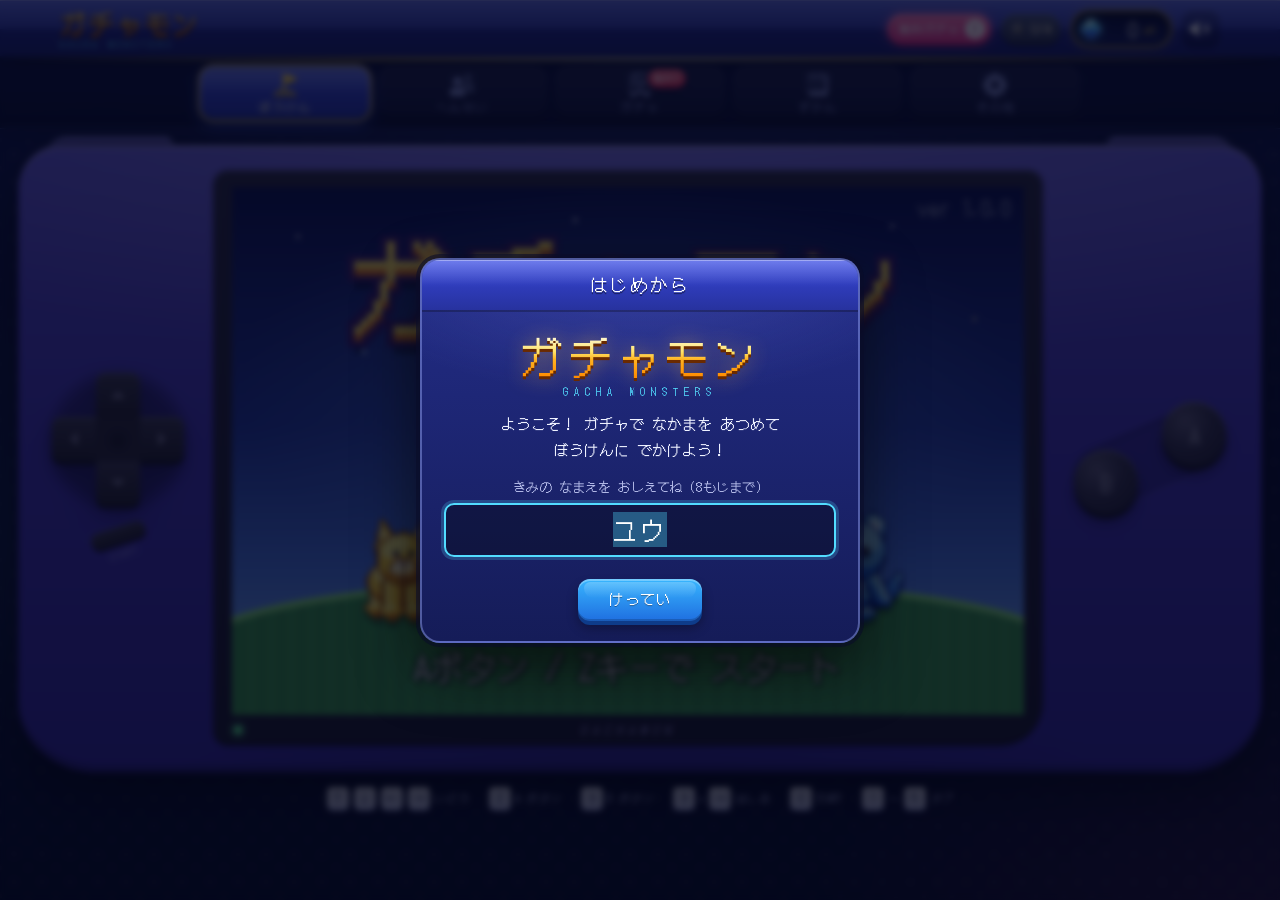
==== commit e66164e5: "Add files via upload" ====
--- a/index.html
+++ b/index.html
@@ -103,6 +103,7 @@
   <script src="data/moves.js"></script>
   <script src="data/monsters.js"></script>
   <script src="data/gacha.js"></script>
+  <script src="data/badges.js"></script>
   <script src="data/trainers.js"></script>
   <script src="data/maps.js"></script>
   <script src="js/core/util.js"></script>
--- a/css/base.css
+++ b/css/base.css
@@ -1362,6 +1362,18 @@
 .player-name { font-weight: normal; font-size: 22px; color: #fff; }
 .player-meta { display: flex; flex-wrap: wrap; gap: 4px 14px; margin-top: 6px; font-size: 12px; color: var(--text-dim); }
 .player-meta b { font-weight: normal; color: #fff; }
+.badge-case { display: grid; grid-template-columns: repeat(4, minmax(0, 1fr)); gap: 8px; }
+.badge-slot {
+  display: flex; flex-direction: column; align-items: center; gap: 4px; min-width: 0;
+  padding: 10px 4px 8px; border-radius: 10px; text-align: center;
+  background: rgba(0, 0, 0, 0.28); box-shadow: inset 0 0 0 1px rgba(255, 255, 255, 0.06);
+}
+.badge-slot.is-got { background: radial-gradient(circle at 50% 30%, rgba(255, 230, 140, 0.16), rgba(0, 0, 0, 0.28) 70%); }
+.badge-slot .gm-badge { width: 40px; height: 40px; }
+.badge-name { font-weight: normal; font-size: 11px; max-width: 100%; overflow: hidden; text-overflow: ellipsis; white-space: nowrap; }
+.badge-slot:not(.is-got) .badge-name { color: var(--text-dim); }
+.badge-date { font-size: 10px; color: var(--text-dim); }
+.badge-note { margin: 6px 0 0; font-size: 12px; }
 .stat-grid { display: grid; grid-template-columns: repeat(auto-fill, minmax(118px, 1fr)); gap: 8px; }
 .stat-tile { display: flex; flex-direction: column; gap: 2px; padding: 8px 10px; border-radius: 10px; background: rgba(0, 0, 0, 0.22); border: 1px solid rgba(255, 255, 255, 0.06); }
 .stat-label { font-size: 11px; color: var(--text-mute); }
@@ -1402,6 +1414,25 @@
 
 .noscript { padding: 40px; text-align: center; }
 
+
+/* ---- バッジ（SPEC 11。battle / settings / トップバーで共用） */
+.gm-badge {
+  --bc: #f0c040;
+  display: inline-block; flex: none; width: 18px; height: 18px; position: relative;
+  background:
+    radial-gradient(circle at 34% 30%, rgba(255, 255, 255, 0.85) 0 12%, transparent 30%),
+    linear-gradient(135deg, color-mix(in srgb, var(--bc) 55%, #fff) 0%, var(--bc) 45%, color-mix(in srgb, var(--bc) 60%, #000) 100%);
+  clip-path: polygon(50% 0, 61% 35%, 98% 35%, 68% 57%, 79% 91%, 50% 70%, 21% 91%, 32% 57%, 2% 35%, 39% 35%);
+}
+.gm-badge.is-empty { background: #3a4050; opacity: 0.55; }
+.tb-badges {
+  display: inline-flex; align-items: center; gap: 4px; height: 30px; padding: 0 10px 0 8px;
+  border: 0; border-radius: 999px; cursor: pointer; font-size: 13px; color: #fff4c0;
+  background: linear-gradient(180deg, #4a5578, #2c3350);
+  box-shadow: inset 0 1px 0 rgba(255, 255, 255, 0.25), 0 2px 0 #151a2c;
+}
+.tb-badges b { font-weight: normal; }
+.tb-badges.is-none .gm-badge { filter: grayscale(1) brightness(0.6); }
 /* ---------------------------------------------------------------- 狭い画面 */
 @media (max-width: 720px) {
   :root { --topbar-h: 52px; }
@@ -1415,6 +1446,7 @@
   .tb-free { height: 28px; padding-left: 8px; font-size: 0; }
   .tb-free::before { content: '無料'; font-size: 11px; }
   .tb-free b { font-size: 12px; }
+  .tb-badges { height: 28px; padding: 0 7px 0 6px; font-size: 12px; }
   body.has-overrides .tb-logo::after { display: none; }
   .tb-icon-btn { width: 34px; height: 34px; }
   #tabbar {
--- a/css/field.css
+++ b/css/field.css
@@ -0,0 +1,199 @@
+/* =====================================================================
+   field.css — ぼうけん（フィールド）の演出
+   座標は #screen の実ピクセル（720x480 = GBA 240x160 の3倍）。1ドット = 3px。
+   ===================================================================== */
+
+/* ---------------------------------------------------------------- 暗転・フラッシュ */
+.fd-fx {
+  position: absolute;
+  inset: 0;
+  background: #000;
+  opacity: 0;
+  pointer-events: none;
+}
+#field-layer > .fd-curtain {
+  position: absolute;
+  inset: 0;
+  background: #000;
+  opacity: 0;
+  pointer-events: none;
+}
+
+/* ---------------------------------------------------------------- マップ名プレート（木の看板） */
+#field-layer > .fd-mapname {
+  position: absolute;
+  left: 15px;
+  top: 0;
+  z-index: 2;
+  min-width: 246px;
+  height: 66px;
+  padding: 0 33px;
+  box-sizing: border-box;
+  display: flex;
+  align-items: center;
+  justify-content: center;
+  font-family: var(--font);
+  font-size: 30px;
+  line-height: 1;
+  letter-spacing: 1px;
+  white-space: nowrap;
+  color: #483018;
+  text-shadow: 3px 3px 0 #d8c090;
+  background:
+    linear-gradient(180deg, rgba(255, 255, 255, 0.35) 0 3px, transparent 3px),
+    repeating-linear-gradient(180deg, #f0dca8 0 15px, #e8d098 15px 18px);
+  border: 3px solid #3a2410;
+  border-top: 0;
+  box-shadow:
+    inset 0 0 0 3px #b07838,
+    inset 0 0 0 6px #d8a860,
+    0 6px 0 rgba(0, 0, 0, 0.3);
+  pointer-events: none;
+  transform: translateY(-120%);
+  visibility: hidden;
+}
+#field-layer > .fd-mapname::before,
+#field-layer > .fd-mapname::after {
+  content: '';
+  position: absolute;
+  top: 27px;
+  width: 6px;
+  height: 6px;
+  background: #7a5028;
+  box-shadow: 0 -3px 0 #f8e8c0;
+}
+#field-layer > .fd-mapname::before { left: 15px; }
+#field-layer > .fd-mapname::after { right: 15px; }
+#field-layer > .fd-mapname.is-show {
+  visibility: visible;
+  animation: fd-mapname 2.6s steps(1, end) 0s 1 both, fd-mapname-move 2.6s linear 0s 1 both;
+}
+@keyframes fd-mapname { 0%, 100% { visibility: visible; } }
+@keyframes fd-mapname-move {
+  0% { transform: translateY(-120%); }
+  9% { transform: translateY(0); }
+  88% { transform: translateY(0); }
+  100% { transform: translateY(-120%); }
+}
+
+/* ---------------------------------------------------------------- タイトル画面 */
+#field-layer > .fd-title {
+  position: absolute;
+  inset: 0;
+  z-index: 5;
+  overflow: hidden;
+  cursor: pointer;
+  user-select: none;
+  -webkit-user-select: none;
+  background:
+    radial-gradient(ellipse 70% 55% at 50% 38%, rgba(120, 180, 255, 0.35), transparent 70%),
+    linear-gradient(180deg, #0c1250 0%, #2238a0 45%, #4a78e0 72%, #88c0f8 100%);
+  font-family: var(--font);
+  color: #fff;
+}
+.fd-title.is-leaving { animation: fd-title-out 0.4s ease-in forwards; pointer-events: none; }
+@keyframes fd-title-out { to { opacity: 0; transform: scale(1.04); } }
+
+.fd-title-stars {
+  position: absolute;
+  inset: 0 0 40% 0;
+  background-image:
+    radial-gradient(3px 3px at 60px 45px, #fff 50%, transparent 51%),
+    radial-gradient(3px 3px at 180px 96px, #ffe890 50%, transparent 51%),
+    radial-gradient(3px 3px at 312px 30px, #fff 50%, transparent 51%),
+    radial-gradient(3px 3px at 462px 75px, #bfe0ff 50%, transparent 51%),
+    radial-gradient(3px 3px at 600px 36px, #fff 50%, transparent 51%),
+    radial-gradient(3px 3px at 675px 120px, #ffe890 50%, transparent 51%),
+    radial-gradient(3px 3px at 120px 150px, #bfe0ff 50%, transparent 51%),
+    radial-gradient(3px 3px at 540px 165px, #fff 50%, transparent 51%);
+  animation: fd-twinkle 1.6s steps(2) infinite;
+}
+@keyframes fd-twinkle { 50% { opacity: 0.45; } }
+
+.fd-title-hill {
+  position: absolute;
+  left: -30px;
+  right: -30px;
+  bottom: -60px;
+  height: 180px;
+  border-radius: 50% 50% 0 0 / 60px 60px 0 0;
+  background:
+    repeating-linear-gradient(90deg, rgba(0, 0, 0, 0.06) 0 6px, transparent 6px 18px),
+    linear-gradient(180deg, #58c060 0 12px, #3a9848 12px 100%);
+  box-shadow: 0 -6px 0 #88e070;
+}
+
+.fd-title-logo {
+  position: absolute;
+  left: 0;
+  right: 0;
+  top: 42px;
+  display: flex;
+  flex-direction: column;
+  align-items: center;
+  animation: fd-logo-in 0.7s cubic-bezier(0.2, 1.4, 0.4, 1) both;
+}
+@keyframes fd-logo-in { from { transform: translateY(-60px) scale(0.8); opacity: 0; } }
+.fd-title-main {
+  font-size: 96px;
+  line-height: 1;
+  letter-spacing: 6px;
+  color: #ffe45c;
+  text-shadow:
+    0 6px 0 #e07820,
+    6px 0 0 #3a1c6a, -6px 0 0 #3a1c6a, 0 -6px 0 #3a1c6a, 0 12px 0 #3a1c6a,
+    6px 6px 0 #3a1c6a, -6px 6px 0 #3a1c6a, 6px -6px 0 #3a1c6a, -6px -6px 0 #3a1c6a,
+    6px 12px 0 #3a1c6a, -6px 12px 0 #3a1c6a,
+    0 18px 0 rgba(0, 0, 0, 0.35);
+}
+.fd-title-sub {
+  margin-top: 27px;
+  padding: 3px 18px;
+  font-size: 21px;
+  letter-spacing: 9px;
+  color: #fff;
+  background: #3a1c6a;
+  box-shadow: 0 0 0 3px #ffe45c;
+}
+
+.fd-title-mons {
+  position: absolute;
+  left: 0;
+  right: 0;
+  bottom: 84px;
+  height: 192px;
+}
+.fd-title-mon {
+  position: absolute;
+  bottom: 0;
+  width: 144px;
+  height: 144px;
+  image-rendering: pixelated;
+  filter: drop-shadow(0 6px 0 rgba(0, 0, 0, 0.25));
+  animation: fd-float 2.4s ease-in-out infinite;
+}
+.fd-title-mon-0 { left: 84px; animation-delay: -0.8s; }
+.fd-title-mon-1 { left: 264px; width: 192px; height: 192px; bottom: 6px; animation-delay: 0s; }
+.fd-title-mon-2 { right: 84px; animation-delay: -1.6s; }
+@keyframes fd-float { 50% { translate: 0 -12px; } }
+
+.fd-title-press {
+  position: absolute;
+  left: 0;
+  right: 0;
+  bottom: 30px;
+  text-align: center;
+  font-size: 30px;
+  line-height: 1;
+  color: #fff;
+  text-shadow: 3px 3px 0 #1a3a20, -3px 0 0 #1a3a20, 0 -3px 0 #1a3a20, 3px 0 0 #1a3a20, 0 3px 0 #1a3a20;
+  animation: blink 1.1s steps(1) infinite;
+}
+.fd-title-ver {
+  position: absolute;
+  right: 12px;
+  top: 9px;
+  font-size: 18px;
+  line-height: 1;
+  color: rgba(255, 255, 255, 0.6);
+}
--- a/css/battle.css
+++ b/css/battle.css
@@ -513,3 +513,64 @@
   background: linear-gradient(135deg, #b8f0ff, #40a0f0 50%, #2060c0);
   clip-path: polygon(50% 0, 100% 40%, 50% 100%, 0 40%);
 }
+
+/* ---- 進化演出（SPEC 10.4） */
+.bt-evo {
+  position: absolute; inset: 0; z-index: 9; opacity: 0;
+  background: radial-gradient(circle at 50% 38%, #40507a 0%, #182038 55%, #080c18 100%);
+}
+.bt-evo-mon { position: absolute; left: 264px; top: 60px; width: 192px; height: 192px; }
+.bt-evo-img { position: absolute; inset: 0; display: block; width: 192px; height: 192px; object-fit: contain; image-rendering: pixelated; }
+.bt-evo-img.is-flip { transform: scaleX(-1); }
+.bt-evo-img.is-hidden { visibility: hidden; }
+.bt-evo-img[src=''] { visibility: hidden; }
+.bt-evo-mon.is-glow .bt-evo-img { filter: brightness(0) invert(1) drop-shadow(0 0 12px #fff); }
+
+/* ---- バッジ入手（SPEC 11.3） */
+.bt-badge-get {
+  position: absolute; inset: 0; z-index: 9; opacity: 0;
+  background: radial-gradient(circle at 50% 36%, rgba(255, 244, 192, 0.55) 0%, rgba(24, 32, 56, 0.85) 60%, rgba(8, 12, 24, 0.92) 100%);
+}
+.bt-badge-shine {
+  position: absolute; left: 240px; top: 36px; width: 240px; height: 240px; border-radius: 50%;
+  background: repeating-conic-gradient(rgba(255, 255, 255, 0.28) 0 10deg, transparent 10deg 30deg);
+  animation: bt-badge-spin 6s linear infinite;
+}
+.bt-badge-get .gm-badge.is-big { position: absolute; left: 300px; top: 96px; width: 120px; height: 120px; }
+@keyframes bt-badge-spin { to { transform: rotate(360deg); } }
+
+/* ---- 殿堂入り（チャンピオン撃破） */
+.bt-hof {
+  position: absolute; inset: 0; z-index: 9; opacity: 0; overflow: hidden;
+  background: linear-gradient(180deg, #2a1a48 0%, #101830 60%, #05070f 100%);
+}
+.bt-hof::before {
+  content: ''; position: absolute; inset: 0;
+  background: radial-gradient(circle at 50% 0, rgba(255, 220, 120, 0.35), transparent 60%);
+}
+.bt-hof-title {
+  position: absolute; left: 0; right: 0; top: 18px; text-align: center;
+  font-size: 36px; letter-spacing: 12px; color: #ffe070;
+  text-shadow: 0 3px 0 #7a4a00, 0 0 18px rgba(255, 220, 100, 0.7);
+}
+.bt-hof-row {
+  position: absolute; left: 12px; right: 12px; top: 84px;
+  display: flex; flex-wrap: wrap; justify-content: center; gap: 6px 10px;
+}
+.bt-hof-card {
+  width: 104px; opacity: 0; text-align: center; color: #fff;
+  display: flex; flex-direction: column; align-items: center;
+}
+.bt-hof-card .bt-evo-img { position: static; width: 96px; height: 96px; }
+.bt-hof-card b, .bt-hof-card small { line-height: 1.3; }
+.bt-hof-card b { font-size: 18px; font-weight: normal; white-space: nowrap; overflow: hidden; max-width: 104px; }
+.bt-hof-card small { font-size: 16px; color: #ffe9a0; }
+.bt-hof-credits {
+  position: absolute; left: 0; right: 0; top: 480px; text-align: center; color: #e8ecff;
+  font-size: 22px; line-height: 1.9; text-shadow: 0 2px 0 #000;
+}
+.bt-hof-credits p { margin: 0; }
+.bt-hof-credits .is-name { font-size: 30px; color: #ffe070; }
+.bt-hof.is-credits .bt-hof-row { transition: opacity 0.8s; opacity: 0.1; }
+.bt-hof.is-credits .bt-hof-credits { animation: bt-hof-roll 9s linear forwards; }
+@keyframes bt-hof-roll { from { top: 340px; } to { top: 40px; } }
--- a/css/gacha.css
+++ b/css/gacha.css
@@ -801,6 +801,8 @@
 .gc-rv-status .stars { font-size: 15px; }
 .gc-rv-status.is-refund { border-color: rgba(62, 224, 143, 0.6); }
 .gc-rv-status.is-refund b { font-size: 19px; color: var(--gold); }
+.gc-rv-status:has(.gc-rv-family) { flex-wrap: wrap; justify-content: center; border-radius: 14px; }
+.gc-rv-status .gc-rv-family { flex-basis: 100%; text-align: center; font-size: 11px; opacity: 0.85; }
 .gc-rv-party {
   padding: 4px 14px;
   border: 1px solid rgba(62, 224, 143, 0.5);
--- a/css/party.css
+++ b/css/party.css
@@ -604,3 +604,39 @@
   .pt-slot-img { width: 50px; height: 50px; }
   .pt-flabel { display: none; }
 }
+
+/* ---- 進化（SPEC 10.4） */
+.pt-btn-evolve[disabled] { opacity: 0.7; }
+.pt-evo-overlay {
+  position: fixed; inset: 0; z-index: 3000;
+  display: flex; align-items: center; justify-content: center; padding: 16px;
+  background: rgba(4, 8, 20, 0.82);
+}
+.pt-evo-overlay.is-flash { animation: pt-evo-flash 0.35s ease-out; }
+@keyframes pt-evo-flash { 0% { background: rgba(255, 255, 255, 0.9); } 100% { background: rgba(4, 8, 20, 0.82); } }
+.pt-evo-box {
+  display: flex; flex-direction: column; align-items: center; gap: 12px;
+  width: min(420px, 100%); padding: 20px 16px;
+  border-radius: 16px; background: radial-gradient(circle at 50% 30%, #40507a 0%, #182038 70%);
+  box-shadow: 0 10px 40px rgba(0, 0, 0, 0.6);
+}
+.pt-evo-stage { position: relative; width: 160px; height: 160px; }
+.pt-evo-stage .pt-evo-img { position: absolute; inset: 0; width: 160px; height: 160px; object-fit: contain; image-rendering: pixelated; }
+.pt-evo-stage .pt-evo-img.is-flip { transform: scaleX(-1); }
+.pt-evo-stage .pt-evo-img.is-hidden { visibility: hidden; }
+.pt-evo-stage.is-glow .pt-evo-img { filter: brightness(0) invert(1) drop-shadow(0 0 10px #fff); }
+.pt-evo-msg { margin: 0; min-height: 2.8em; white-space: pre-line; text-align: center; color: #fff; font-size: 15px; line-height: 1.5; }
+
+/* ---- レベル上限（SPEC 11） */
+.pt-cap {
+  padding: 2px 10px; border-radius: 999px; font-size: 12px; white-space: nowrap;
+  color: #fff4c0; background: rgba(240, 192, 64, 0.18); box-shadow: inset 0 0 0 1px rgba(240, 192, 64, 0.45);
+}
+.pt-d-exptrack.is-cap { overflow: visible; }
+.pt-d-exptrack.is-cap .pt-d-expfill { border-radius: 2px; background: linear-gradient(180deg, #ffe680, #f0a820); }
+.pt-d-expmax {
+  position: absolute; right: -4px; top: 50%; transform: translateY(-50%);
+  padding: 0 5px; border-radius: 4px; font-size: 10px; line-height: 14px; letter-spacing: 1px;
+  color: #3a2400; background: #ffd84a; box-shadow: 0 1px 0 #8a5a00;
+}
+.pt-d-expnote.is-cap { color: #ffd84a; }
--- a/css/dex.css
+++ b/css/dex.css
@@ -367,3 +367,19 @@
   .dx-move { grid-template-columns: 38px minmax(0, 1fr) 58px 40px; }
   .dx-move > :nth-child(5), .dx-move > :nth-child(6) { display: none; }
 }
+
+/* 進化系統 */
+.dx-sec-evo { margin-top: 12px; }
+.dx-evo { display: flex; flex-wrap: wrap; align-items: center; justify-content: center; gap: 6px; }
+.dx-evo-node { display: flex; flex-direction: column; align-items: center; gap: 2px; min-width: 76px; padding: 6px 8px; border: 1px solid rgba(255, 255, 255, 0.15); border-radius: 10px; background: rgba(255, 255, 255, 0.05); color: inherit; font: inherit; cursor: pointer; }
+.dx-evo-node:disabled { cursor: default; }
+.dx-evo-node.is-current { border-color: var(--gold); background: rgba(255, 216, 77, 0.12); }
+.dx-evo-node.is-unknown { opacity: 0.6; }
+.dx-evo-art { display: flex; align-items: center; justify-content: center; width: 56px; height: 56px; }
+.dx-evo-img { max-width: 56px; max-height: 56px; image-rendering: pixelated; }
+.dx-evo-img.is-flip { transform: scaleX(-1); }
+.dx-evo-img.dx-noimg { font-size: 22px; }
+.dx-evo-name { font-size: 12px; }
+.dx-evo-arrow { display: flex; flex-direction: column; align-items: center; font-size: 16px; opacity: 0.85; }
+.dx-evo-arrow small { font-size: 11px; color: var(--gold); }
+.dx-gacha-evo { margin: 0 0 8px; font-size: 13px; color: #9fe0ff; }
